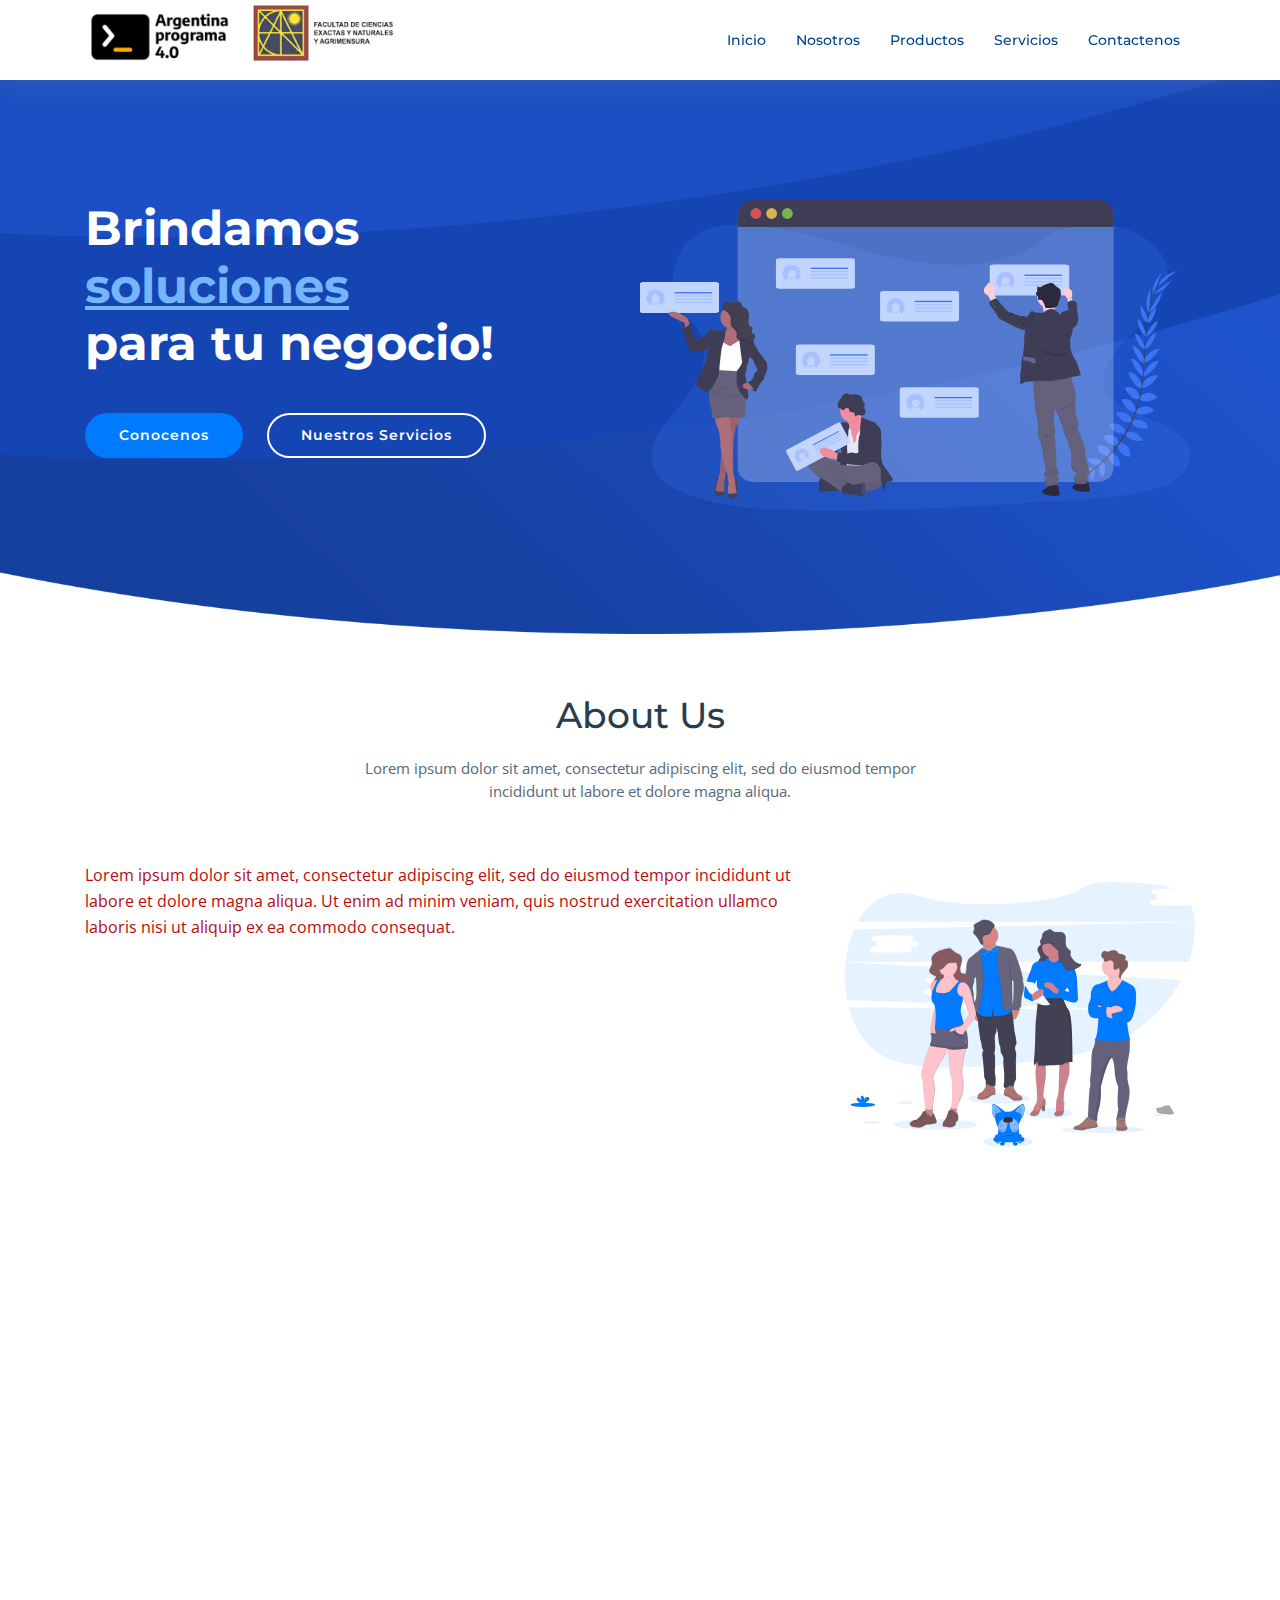
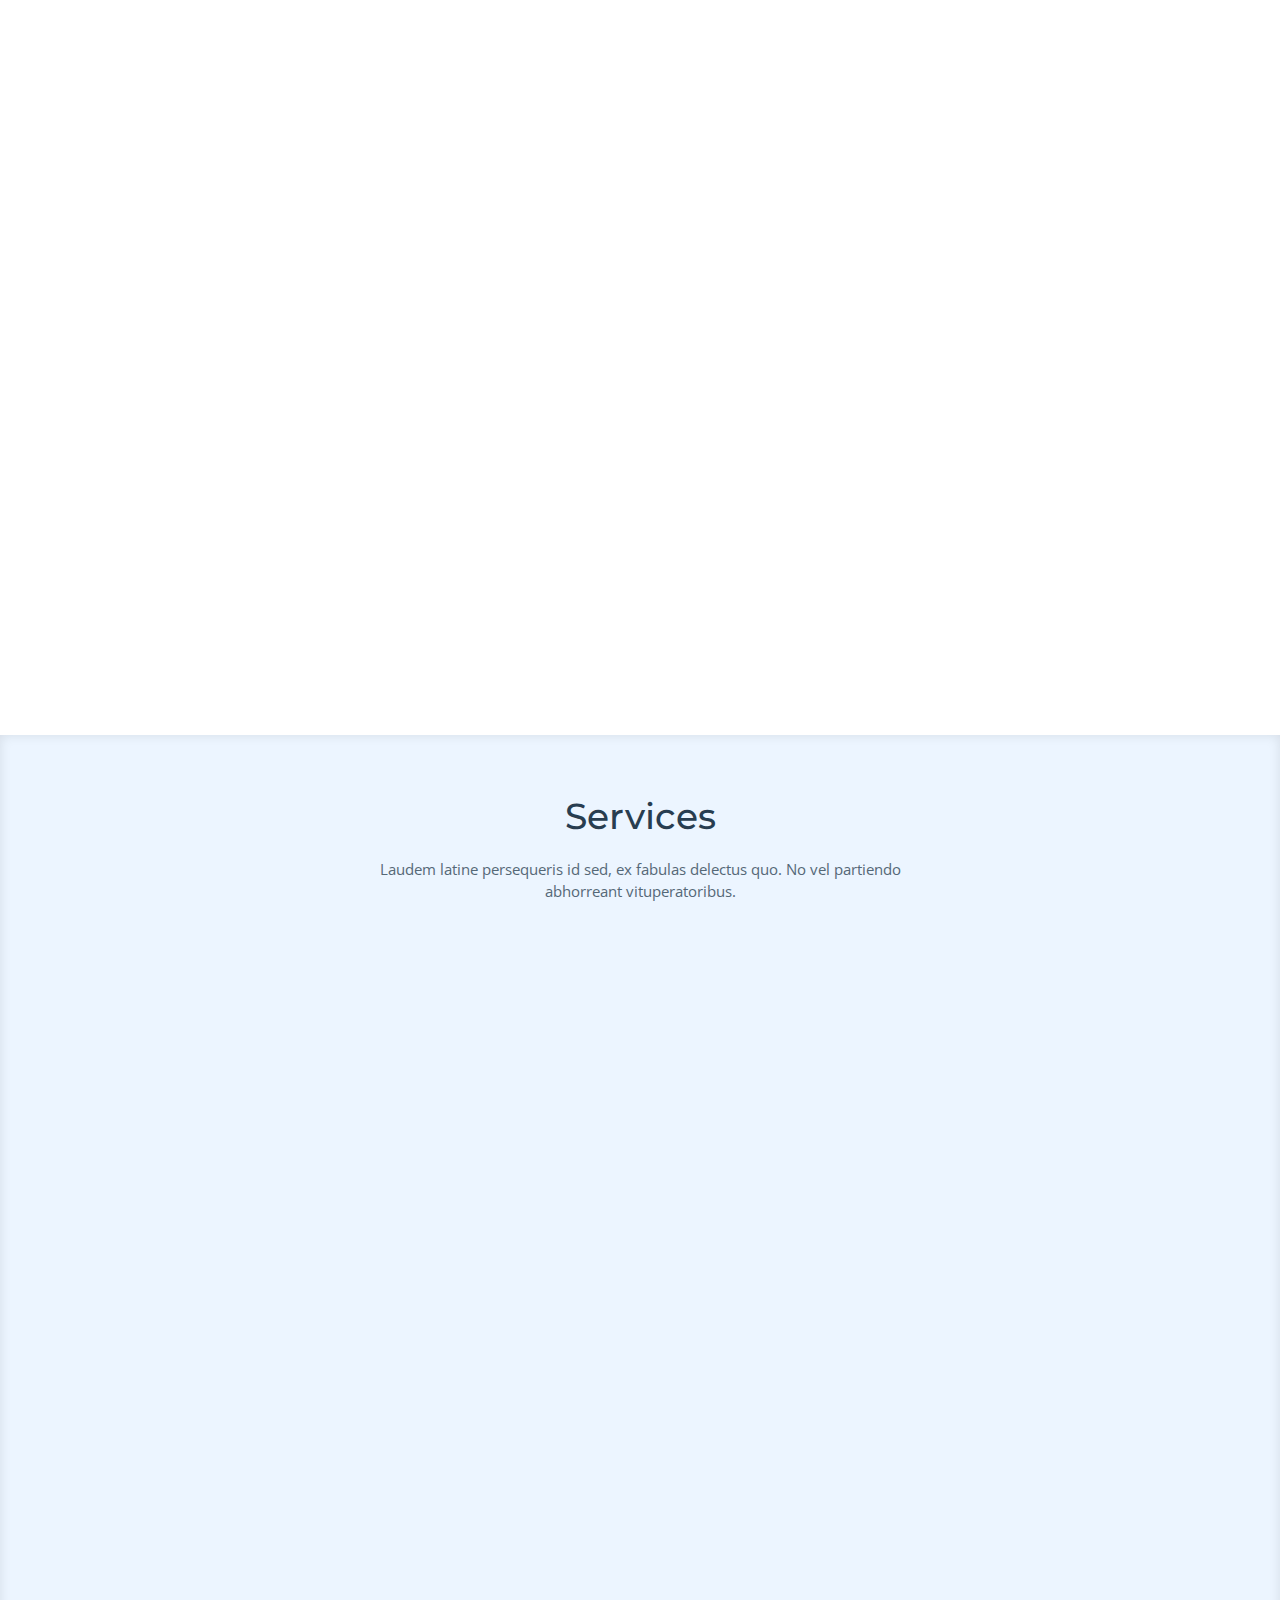
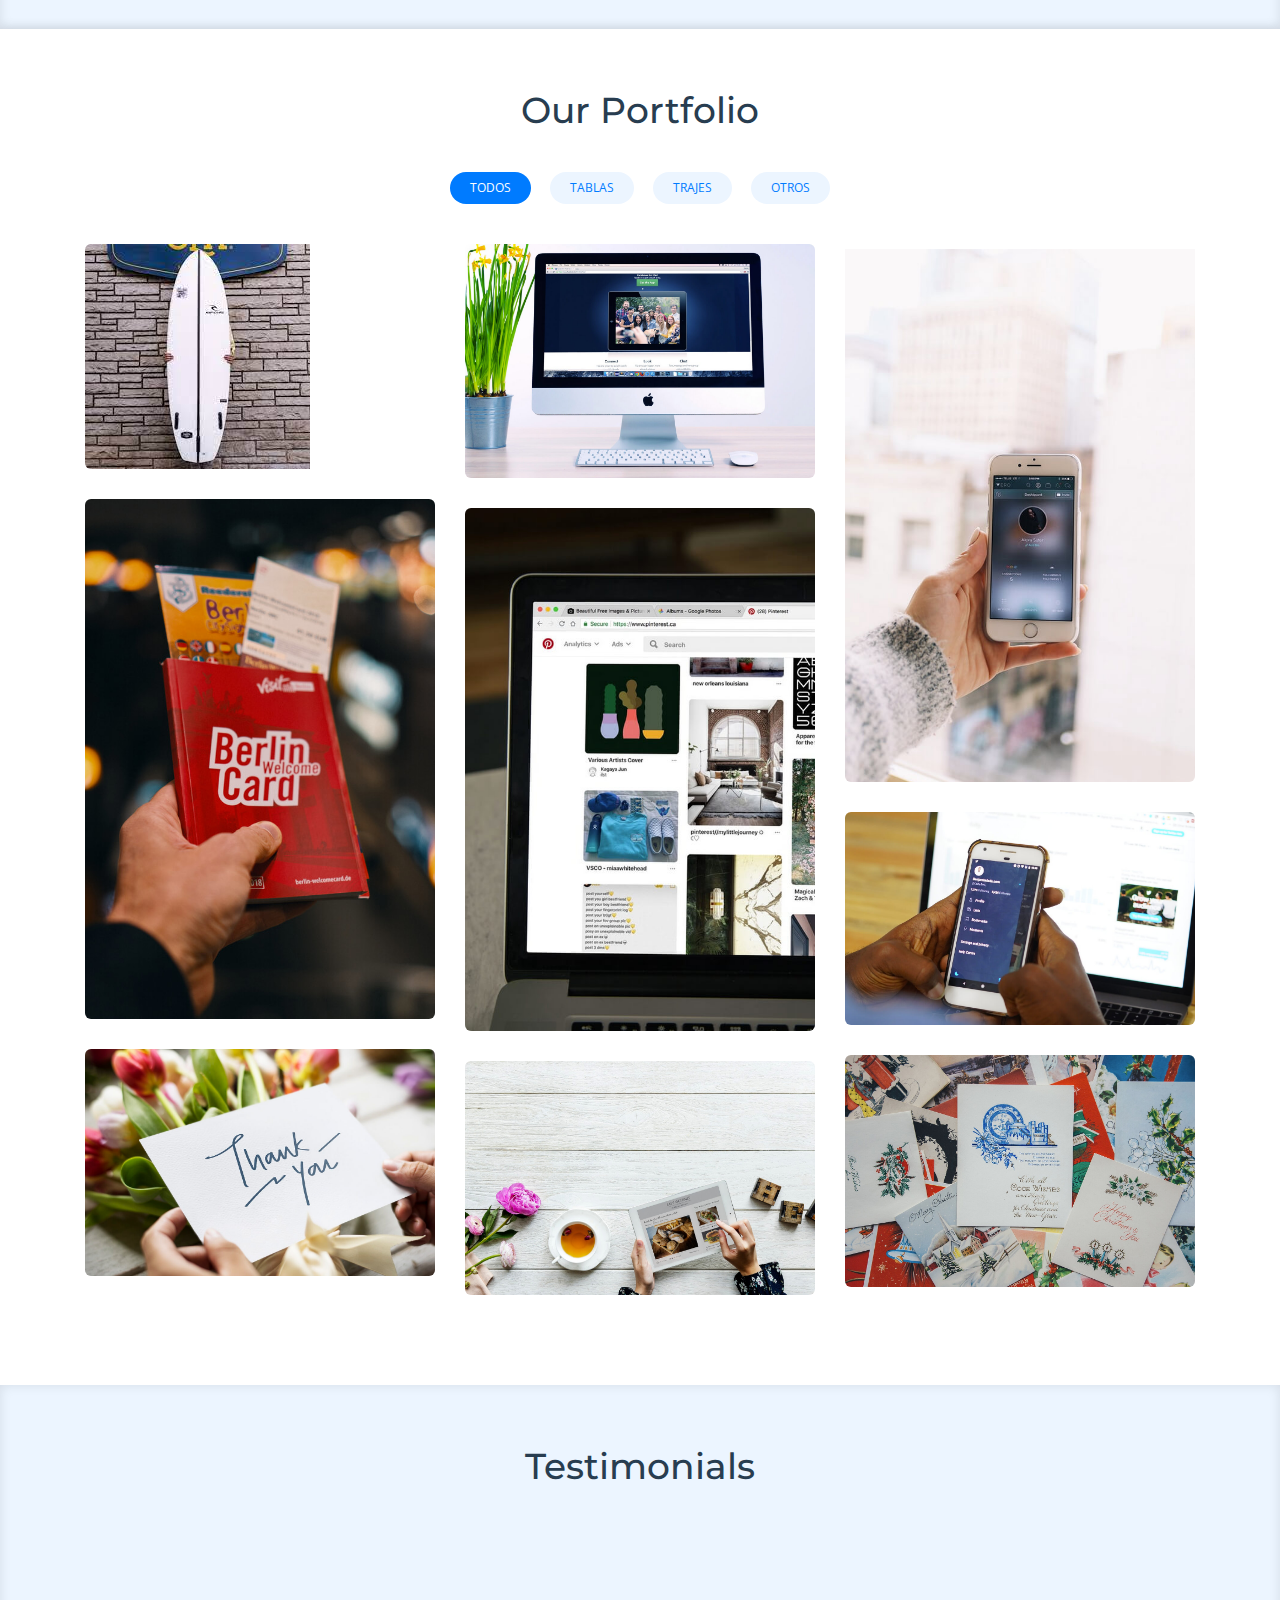
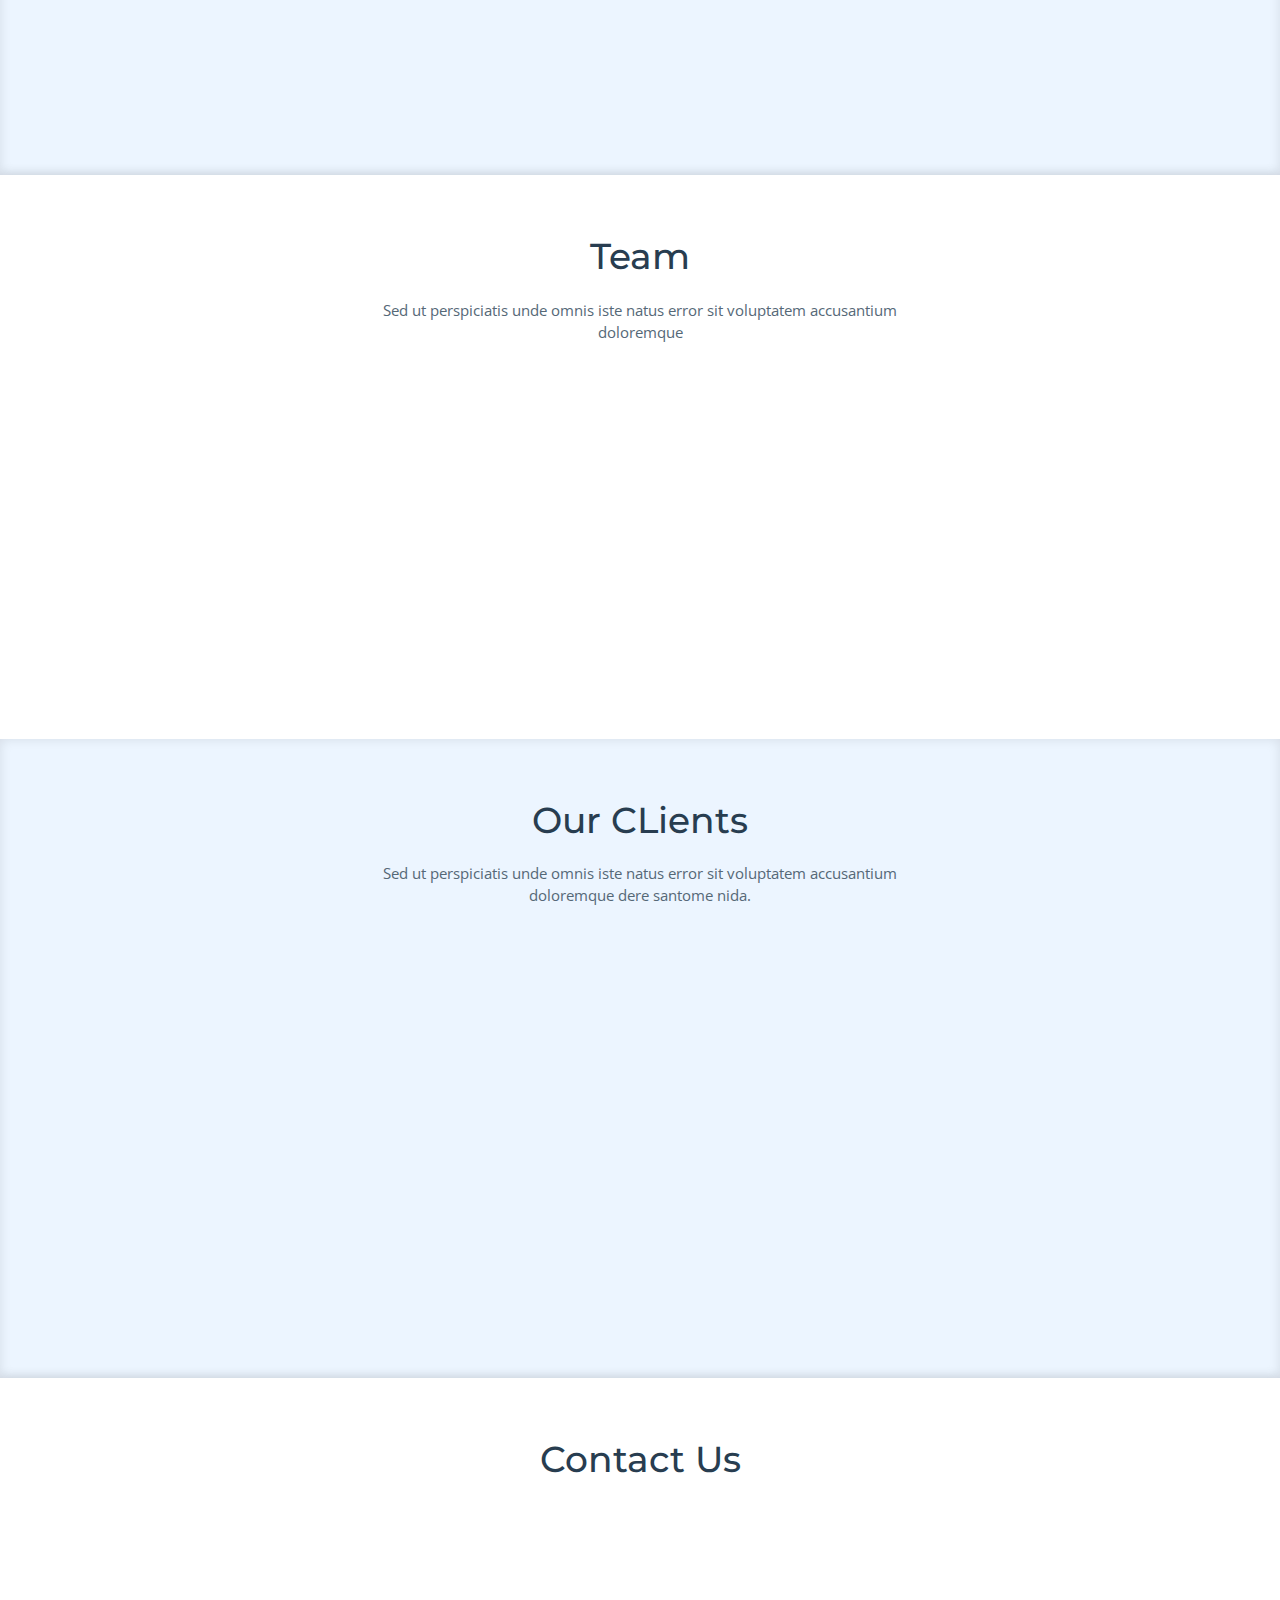
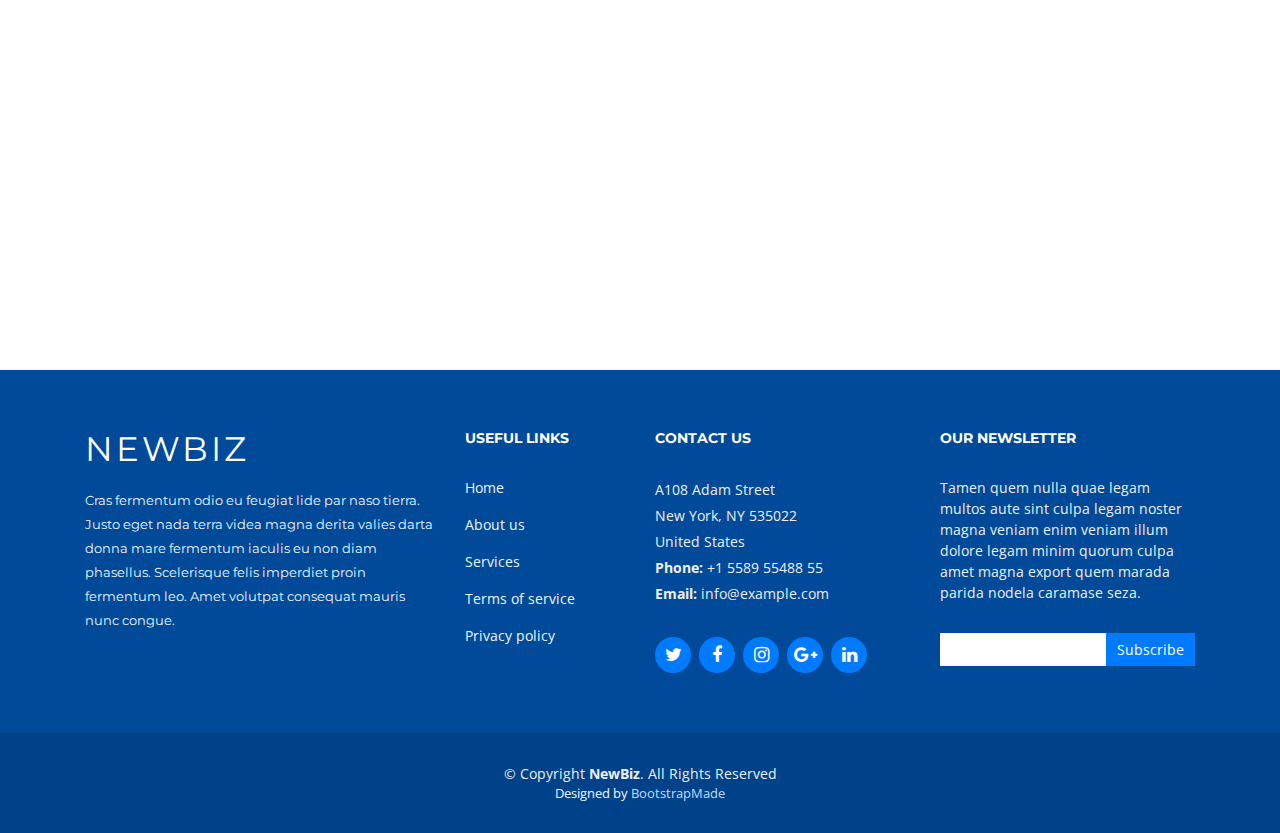
==== template/index.html @ 2c3f63dd "actualizar" ====
<!DOCTYPE html>
<html lang="en">
<head>
  <meta charset="utf-8">
  <title>NewBiz Bootstrap Template</title>
  <meta content="width=device-width, initial-scale=1.0" name="viewport">
  <meta content="" name="keywords">
  <meta content="" name="description">

  <!-- Favicons -->
  <link href="img/favicon.png" rel="icon">
  <link href="img/apple-touch-icon.png" rel="apple-touch-icon">

  <!-- Google Fonts -->
  <link href="https://fonts.googleapis.com/css?family=Open+Sans:300,300i,400,400i,700,700i|Montserrat:300,400,500,700" rel="stylesheet">

  <!-- Bootstrap CSS File -->
  <link href="lib/bootstrap/css/bootstrap.min.css" rel="stylesheet">

  <!-- Libraries CSS Files -->
  <link href="lib/font-awesome/css/font-awesome.min.css" rel="stylesheet">
  <link href="lib/animate/animate.min.css" rel="stylesheet">
  <link href="lib/ionicons/css/ionicons.min.css" rel="stylesheet">
  <link href="lib/owlcarousel/assets/owl.carousel.min.css" rel="stylesheet">
  <link href="lib/lightbox/css/lightbox.min.css" rel="stylesheet">


  <!-- Main Stylesheet File -->
  <link href="css/style.css" rel="stylesheet">

  <!-- Mi archivo css -->
  <link href="css/miestilo.css" rel="stylesheet">







 



  <!-- =======================================================
    Theme Name: NewBiz
    Theme URL: https://bootstrapmade.com/newbiz-bootstrap-business-template/
    Author: BootstrapMade.com
    License: https://bootstrapmade.com/license/
  ======================================================= -->
</head>

<body>

  <!--==========================
  Header
  ============================-->
  <header id="header" class="fixed-top">
    <div class="container">

      <div class="logo float-left">
        <!-- Uncomment below if you prefer to use an image logo -->
        <!-- <h1 class="text-light"><a href="#header"><span>NewBiz</span></a></h1> -->
        <a href="#intro" class="scrollto"><img src="img/logo (1).png" alt="" class="img-fluid"></a>
        <a href="#intro" class="scrollto"><img src="img/logo facena unne.png" alt="" class="img-fluid"></a>
      </div>

      <nav class="main-nav float-right d-none d-lg-block">
        <ul>
          <li class="active"><a href="#intro"></a></li>
          <li><a href="#about"></a></li>
          <li><a href="#services">Inicio</a></li>
          <li><a href="#portfolio">Nosotros</a></li>
          <li><a href="#team">Productos</a></li>
          <li><a href="#team">Servicios</a></li>
          <!--<li class="drop-down"><a href=""></a>
            <ul>
              <li><a href="#">Drop Down 1</a></li>
              <li class="drop-down"><a href="#">Drop Down 2</a>
                <ul>
                  <li><a href="#">Deep Drop Down 1</a></li>
                  <li><a href="#">Deep Drop Down 2</a></li>
                  <li><a href="#">Deep Drop Down 3</a></li>
                  <li><a href="#">Deep Drop Down 4</a></li>
                  <li><a href="#">Deep Drop Down 5</a></li>
                </ul>
              </li>
              <li><a href="#">Drop Down 3</a></li>
              <li><a href="#">Drop Down 4</a></li>
              <li><a href="#">Drop Down 5</a></li>
            </ul> 
          </li> -->
          <li><a href="#contact">Contactenos</li>
        </ul>
      </nav><!-- .main-nav -->
      
    </div>
  </header><!-- #header -->

  <!--==========================
    Intro Section
  ============================-->
  <section id="intro" class="clearfix">
    <div class="container">

      <div class="intro-img">
        <img src="img/intro-img.svg" alt="" class="img-fluid">
      </div>

      <div class="intro-info">
        <h2>Brindamos<br><span>soluciones</span><br>para tu negocio!</h2>
        <div>
          <a href="#about" class="btn-get-started scrollto">Conocenos</a>
          <a href="#services" class="btn-services scrollto">Nuestros Servicios</a>
        </div>
      </div>

    </div>
  </section><!-- #intro -->

  <main id="main">

    <!--==========================
      About Us Section
    ============================-->
    <section id="about">
      <div class="container">

        <header class="section-header">
          <h3>About Us</h3>
          <p class="about-parrafo">Lorem ipsum dolor sit amet, consectetur adipiscing elit, sed do eiusmod tempor incididunt ut labore et dolore magna aliqua.</p>
        </header>

        <div class="row about-container">

          <div class="col-lg-8 content order-lg-1 order-2">
            <p class="about-parrafo">
              Lorem ipsum dolor sit amet, consectetur adipiscing elit, sed do eiusmod tempor incididunt ut labore et dolore magna aliqua. Ut enim ad minim veniam, quis nostrud exercitation ullamco laboris nisi ut aliquip ex ea commodo consequat.
            </p>

            <div class="icon-box wow fadeInUp">
              <div class="icon"><i class="fa fa-shopping-bag"></i></div>
              <h4 class="title"><a href="">Eiusmod Tempor</a></h4>
              <p class="description">Et harum quidem rerum facilis est et expedita distinctio. Nam libero tempore, cum soluta nobis est eligendi</p>
            </div>

            <div class="icon-box wow fadeInUp" data-wow-delay="0.2s">
              <div class="icon"><i class="fa fa-photo"></i></div>
              <h4 class="title"><a href="">Magni Dolores</a></h4>
              <p class="description">Excepteur sint occaecat cupidatat non proident, sunt in culpa qui officia deserunt mollit anim id est laborum</p>
            </div>

            <div class="icon-box wow fadeInUp" data-wow-delay="0.4s">
              <div class="icon"><i class="fa fa-bar-chart"></i></div>
              <h4 class="title"><a href="">Dolor Sitema</a></h4>
              <p class="description">Minim veniam, quis nostrud exercitation ullamco laboris nisi ut aliquip ex ea commodo consequat tarad limino ata</p>
            </div>

            <div class="icon-box wow fadeInUp" data-wow-delay="2s">
              <div class="icon"><i class="fa fa-google-plus"></i></div>
              <h4 class="title"><a href="">Front end</a></h4>
              <p class="description">Minim veniam, quis nostrud exercitation ullamco laboris nisi ut aliquip ex ea commodo consequat tarad limino ata</p>
            </div>

          </div>

          <div class="col-lg-4 background order-lg-2 order-1 wow fadeInUp">
            <img src="img/about-img.svg" class="img-fluid" alt="">
          </div>
        </div>

        <div class="row about-extra">
          <div class="col-lg-6 wow fadeInUp">
            <img src="img/about-extra-1.svg" class="img-fluid" alt="">
          </div>
          <div class="col-lg-6 wow fadeInUp pt-5 pt-lg-0">
            <h4>Voluptatem dignissimos provident quasi corporis voluptates sit assumenda.</h4>
            <p>
              Ipsum in aspernatur ut possimus sint. Quia omnis est occaecati possimus ea. Quas molestiae perspiciatis occaecati qui rerum. Deleniti quod porro sed quisquam saepe. Numquam mollitia recusandae non ad at et a.
            </p>
            <p>
              Ad vitae recusandae odit possimus. Quaerat cum ipsum corrupti. Odit qui asperiores ea corporis deserunt veritatis quidem expedita perferendis. Qui rerum eligendi ex doloribus quia sit. Porro rerum eum eum.
            </p>
          </div>
        </div>

        <div class="row about-extra">
          <div class="col-lg-6 wow fadeInUp order-1 order-lg-2">
            <img src="img/about-extra-2.svg" class="img-fluid" alt="">
          </div>

          <div class="col-lg-6 wow fadeInUp pt-4 pt-lg-0 order-2 order-lg-1">
            <h4>Neque saepe temporibus repellat ea ipsum et. Id vel et quia tempora facere reprehenderit.</h4>
            <p>
             Delectus alias ut incidunt delectus nam placeat in consequatur. Sed cupiditate quia ea quis. Voluptas nemo qui aut distinctio. Cumque fugit earum est quam officiis numquam. Ducimus corporis autem at blanditiis beatae incidunt sunt. 
            </p>
            <p>
              Voluptas saepe natus quidem blanditiis. Non sunt impedit voluptas mollitia beatae. Qui esse molestias. Laudantium libero nisi vitae debitis. Dolorem cupiditate est perferendis iusto.
            </p>
            <p>
              Eum quia in. Magni quas ipsum a. Quis ex voluptatem inventore sint quia modi. Numquam est aut fuga mollitia exercitationem nam accusantium provident quia.
            </p>
          </div>
          
        </div>

      </div>
    </section><!-- #about -->

    <!--==========================
      Services Section
    ============================-->
    <section id="services" class="section-bg">
      <div class="container">

        <header class="section-header">
          <h3>Services</h3>
          <p>Laudem latine persequeris id sed, ex fabulas delectus quo. No vel partiendo abhorreant vituperatoribus.</p>
        </header>

        <div class="row">

          <div class="col-md-6 col-lg-5 offset-lg-1 wow bounceInUp" data-wow-duration="1.4s">
            <div class="box">
              <div class="icon"><i class="ion-ios-analytics-outline" style="color: #ff689b;"></i></div>
              <h4 class="title"><a href="">Lorem Ipsum</a></h4>
              <p class="description">Voluptatum deleniti atque corrupti quos dolores et quas molestias excepturi sint occaecati cupiditate non provident</p>
            </div>
          </div>
          <div class="col-md-6 col-lg-5 wow bounceInUp" data-wow-duration="1.4s">
            <div class="box">
              <div class="icon"><i class="ion-ios-bookmarks-outline" style="color: #e9bf06;"></i></div>
              <h4 class="title"><a href="">Dolor Sitema</a></h4>
              <p class="description">Minim veniam, quis nostrud exercitation ullamco laboris nisi ut aliquip ex ea commodo consequat tarad limino ata</p>
            </div>
          </div>

          <div class="col-md-6 col-lg-5 offset-lg-1 wow bounceInUp" data-wow-delay="0.1s" data-wow-duration="1.4s">
            <div class="box">
              <div class="icon"><i class="ion-ios-paper-outline" style="color: #3fcdc7;"></i></div>
              <h4 class="title"><a href="">Sed ut perspiciatis</a></h4>
              <p class="description">Duis aute irure dolor in reprehenderit in voluptate velit esse cillum dolore eu fugiat nulla pariatur</p>
            </div>
          </div>
          <div class="col-md-6 col-lg-5 wow bounceInUp" data-wow-delay="0.1s" data-wow-duration="1.4s">
            <div class="box">
              <div class="icon"><i class="ion-ios-speedometer-outline" style="color:#41cf2e;"></i></div>
              <h4 class="title"><a href="">Magni Dolores</a></h4>
              <p class="description">Excepteur sint occaecat cupidatat non proident, sunt in culpa qui officia deserunt mollit anim id est laborum</p>
            </div>
          </div>

          <div class="col-md-6 col-lg-5 offset-lg-1 wow bounceInUp" data-wow-delay="0.2s" data-wow-duration="1.4s">
            <div class="box">
              <div class="icon"><i class="ion-ios-world-outline" style="color: #d6ff22;"></i></div>
              <h4 class="title"><a href="">Nemo Enim</a></h4>
              <p class="description">At vero eos et accusamus et iusto odio dignissimos ducimus qui blanditiis praesentium voluptatum deleniti atque</p>
            </div>
          </div>
          <div class="col-md-6 col-lg-5 wow bounceInUp" data-wow-delay="0.2s" data-wow-duration="1.4s">
            <div class="box">
              <div class="icon"><i class="ion-ios-clock-outline" style="color: #4680ff;"></i></div>
              <h4 class="title"><a href="">Eiusmod Tempor</a></h4>
              <p class="description">Et harum quidem rerum facilis est et expedita distinctio. Nam libero tempore, cum soluta nobis est eligendi</p>
            </div>
          </div>

        </div>

      </div>
    </section><!-- #services -->

    <!--==========================
      Why Us Section
    ============================-->
   <!-- <section id="why-us" class="wow fadeIn">
      <div class="container">
        <header class="section-header">
          <h3>Why choose us?</h3>
          <p>Laudem latine persequeris id sed, ex fabulas delectus quo. No vel partiendo abhorreant vituperatoribus.</p>
        </header>

        <div class="row row-eq-height justify-content-center">

          <div class="col-lg-4 mb-4">
            <div class="card wow bounceInUp">
                <i class="fa fa-diamond"></i>
              <div class="card-body">
                <h5 class="card-title">Corporis dolorem</h5>
                <p class="card-text">Deleniti optio et nisi dolorem debitis. Aliquam nobis est temporibus sunt ab inventore officiis aut voluptatibus.</p>
                <a href="#" class="readmore">Read more </a>
              </div>
            </div>
          </div>

          <div class="col-lg-4 mb-4">
            <div class="card wow bounceInUp">
                <i class="fa fa-language"></i>
              <div class="card-body">
                <h5 class="card-title">Voluptates dolores</h5>
                <p class="card-text">Voluptates nihil et quis omnis et eaque omnis sint aut. Ducimus dolorum aspernatur.</p>
                <a href="#" class="readmore">Read more </a>
              </div>
            </div>
          </div>

          <div class="col-lg-4 mb-4">
            <div class="card wow bounceInUp">
                <i class="fa fa-object-group"></i>
              <div class="card-body">
                <h5 class="card-title">Eum ut aspernatur</h5>
                <p class="card-text">Autem quod nesciunt eos ea aut amet laboriosam ab. Eos quis porro in non nemo ex. </p>
                <a href="#" class="readmore">Read more </a>
              </div>
            </div>
          </div>

        </div>

        <div class="row counters">

          <div class="col-lg-3 col-6 text-center">
            <span data-toggle="counter-up">274</span>
            <p>Clients</p>
          </div>

          <div class="col-lg-3 col-6 text-center">
            <span data-toggle="counter-up">421</span>
            <p>Projects</p>
          </div>

          <div class="col-lg-3 col-6 text-center">
            <span data-toggle="counter-up">1,364</span>
            <p>Hours Of Support</p>
          </div>

          <div class="col-lg-3 col-6 text-center">
            <span data-toggle="counter-up">18</span>
            <p>Hard Workers</p>
          </div>
  
        </div>

      </div>
    </section>  -->

    <!--==========================
      Portfolio Section
    ============================-->
    <section id="portfolio" class="clearfix">
      <div class="container">

        <header class="section-header">
          <h3 class="section-title">Our Portfolio</h3>
        </header>

        <div class="row">
          <div class="col-lg-12">
            <ul id="portfolio-flters">
              <li data-filter="*" class="filter-active">Todos</li>
              <li data-filter=".filter-Tablas">Tablas</li>
              <li data-filter=".filter-Trajes">Trajes</li>
              <li data-filter=".filter-otros">Otros</li>
            </ul>
          </div>
        </div>

        <div class="row portfolio-container">

          <div class="col-lg-4 col-md-6 portfolio-item filter-Tablas">
            <div class="portfolio-wrap">
              <img src="[data-uri]" class="img-fluid" alt="">
              <div class="portfolio-info">
                <h4><a href="#">Tablas surf</a></h4>
                <p>Tablas</p>
                <div>
                  <a href="[data-uri]" data-lightbox="portfolio" data-title="App 1" class="link-preview" title="Preview"><i class="ion ion-eye"></i></a>
                  <a href="#" class="link-details" title="More Details"><i class="ion ion-android-open"></i></a>
                </div>
              </div>
            </div>
          </div>

          <div class="col-lg-4 col-md-6 portfolio-item filter-Tablas" data-wow-delay="0.1s">
            <div class="portfolio-wrap">
              <img src="img/portfolio/web3.jpg" class="img-fluid" alt="">
              <div class="portfolio-info">
                <h4><a href="#">Tablones</a></h4>
                <p>Loangboards</p>
                <div>
                  <a href="img/portfolio/web3.jpg" class="link-preview" data-lightbox="portfolio" data-title="Web 3" title="Preview"><i class="ion ion-eye"></i></a>
                  <a href="#" class="link-details" title="More Details"><i class="ion ion-android-open"></i></a>
                </div>
              </div>
            </div>
          </div>

          <div class="col-lg-4 col-md-6 portfolio-item filter-app" data-wow-delay="0.2s">
            <div class="portfolio-wrap">
              <img src="img/portfolio/app2.jpg" class="img-fluid" alt="">
              <div class="portfolio-info">
                <h4><a href="#">App 2</a></h4>
                <p>App</p>
                <div>
                  <a href="img/portfolio/app2.jpg" class="link-preview" data-lightbox="portfolio" data-title="App 2" title="Preview"><i class="ion ion-eye"></i></a>
                  <a href="#" class="link-details" title="More Details"><i class="ion ion-android-open"></i></a>
                </div>
              </div>
            </div>
          </div>

          <div class="col-lg-4 col-md-6 portfolio-item filter-card">
            <div class="portfolio-wrap">
              <img src="img/portfolio/card2.jpg" class="img-fluid" alt="">
              <div class="portfolio-info">
                <h4><a href="#">Card 2</a></h4>
                <p>Card</p>
                <div>
                  <a href="img/portfolio/card2.jpg" class="link-preview" data-lightbox="portfolio" data-title="Card 2" title="Preview"><i class="ion ion-eye"></i></a>
                  <a href="#" class="link-details" title="More Details"><i class="ion ion-android-open"></i></a>
                </div>
              </div>
            </div>
          </div>

          <div class="col-lg-4 col-md-6 portfolio-item filter-web" data-wow-delay="0.1s">
            <div class="portfolio-wrap">
              <img src="img/portfolio/web2.jpg" class="img-fluid" alt="">
              <div class="portfolio-info">
                <h4><a href="#">Web 2</a></h4>
                <p>Web</p>
                <div>
                  <a href="img/portfolio/web2.jpg" class="link-preview" data-lightbox="portfolio" data-title="Web 2" title="Preview"><i class="ion ion-eye"></i></a>
                  <a href="#" class="link-details" title="More Details"><i class="ion ion-android-open"></i></a>
                </div>
              </div>
            </div>
          </div>

          <div class="col-lg-4 col-md-6 portfolio-item filter-app" data-wow-delay="0.2s">
            <div class="portfolio-wrap">
              <img src="img/portfolio/app3.jpg" class="img-fluid" alt="">
              <div class="portfolio-info">
                <h4><a href="#">App 3</a></h4>
                <p>App</p>
                <div>
                  <a href="img/portfolio/app3.jpg" class="link-preview" data-lightbox="portfolio" data-title="App 3" title="Preview"><i class="ion ion-eye"></i></a>
                  <a href="#" class="link-details" title="More Details"><i class="ion ion-android-open"></i></a>
                </div>
              </div>
            </div>
          </div>

          <div class="col-lg-4 col-md-6 portfolio-item filter-card">
            <div class="portfolio-wrap">
              <img src="img/portfolio/card1.jpg" class="img-fluid" alt="">
              <div class="portfolio-info">
                <h4><a href="#">Card 1</a></h4>
                <p>Card</p>
                <div>
                  <a href="img/portfolio/card1.jpg" class="link-preview" data-lightbox="portfolio" data-title="Card 1" title="Preview"><i class="ion ion-eye"></i></a>
                  <a href="#" class="link-details" title="More Details"><i class="ion ion-android-open"></i></a>
                </div>
              </div>
            </div>
          </div>

          <div class="col-lg-4 col-md-6 portfolio-item filter-card" data-wow-delay="0.1s">
            <div class="portfolio-wrap">
              <img src="img/portfolio/card3.jpg" class="img-fluid" alt="">
              <div class="portfolio-info">
                <h4><a href="#">Card 3</a></h4>
                <p>Card</p>
                <div>
                  <a href="img/portfolio/card3.jpg" class="link-preview" data-lightbox="portfolio" data-title="Card 3" title="Preview"><i class="ion ion-eye"></i></a>
                  <a href="#" class="link-details" title="More Details"><i class="ion ion-android-open"></i></a>
                </div>
              </div>
            </div>
          </div>

          <div class="col-lg-4 col-md-6 portfolio-item filter-web" data-wow-delay="0.2s">
            <div class="portfolio-wrap">
              <img src="img/portfolio/web1.jpg" class="img-fluid" alt="">
              <div class="portfolio-info">
                <h4><a href="#">Web 1</a></h4>
                <p>Web</p>
                <div>
                  <a href="img/portfolio/web1.jpg" class="link-preview" data-lightbox="portfolio" data-title="Web 1" title="Preview"><i class="ion ion-eye"></i></a>
                  <a href="#" class="link-details" title="More Details"><i class="ion ion-android-open"></i></a>
                </div>
              </div>
            </div>
          </div>

        </div>

      </div>
    </section><!-- #portfolio -->

    <!--==========================
      Clients Section
    ============================-->
    <section id="testimonials" class="section-bg">
      <div class="container">

        <header class="section-header">
          <h3>Testimonials</h3>
        </header>

        <div class="row justify-content-center">
          <div class="col-lg-8">

            <div class="owl-carousel testimonials-carousel wow fadeInUp">
    
              <div class="testimonial-item">
                <img src="img/testimonial-1.jpg" class="testimonial-img" alt="">
                <h3>Saul Goodman</h3>
                <h4>Ceo &amp; Founder</h4>
                <p>
                  Proin iaculis purus consequat sem cure digni ssim donec porttitora entum suscipit rhoncus. Accusantium quam, ultricies eget id, aliquam eget nibh et. Maecen aliquam, risus at semper.
                </p>
              </div>
    
              <div class="testimonial-item">
                <img src="img/testimonial-2.jpg" class="testimonial-img" alt="">
                <h3>Sara Wilsson</h3>
                <h4>Designer</h4>
                <p>
                  Export tempor illum tamen malis malis eram quae irure esse labore quem cillum quid cillum eram malis quorum velit fore eram velit sunt aliqua noster fugiat irure amet legam anim culpa.
                </p>
              </div>
    
              <div class="testimonial-item">
                <img src="img/testimonial-3.jpg" class="testimonial-img" alt="">
                <h3>Jena Karlis</h3>
                <h4>Store Owner</h4>
                <p>
                  Enim nisi quem export duis labore cillum quae magna enim sint quorum nulla quem veniam duis minim tempor labore quem eram duis noster aute amet eram fore quis sint minim.
                </p>
              </div>
    
              <div class="testimonial-item">
                <img src="img/testimonial-4.jpg" class="testimonial-img" alt="">
                <h3>Matt Brandon</h3>
                <h4>Freelancer</h4>
                <p>
                  Fugiat enim eram quae cillum dolore dolor amet nulla culpa multos export minim fugiat minim velit minim dolor enim duis veniam ipsum anim magna sunt elit fore quem dolore labore illum veniam.
                </p>
              </div>
    
              <div class="testimonial-item">
                <img src="img/testimonial-5.jpg" class="testimonial-img" alt="">
                <h3>John Larson</h3>
                <h4>Entrepreneur</h4>
                <p>
                  Quis quorum aliqua sint quem legam fore sunt eram irure aliqua veniam tempor noster veniam enim culpa labore duis sunt culpa nulla illum cillum fugiat legam esse veniam culpa fore nisi cillum quid.
                </p>
              </div>

              <div class="testimonial-item">
                <img src="img/testimonial-5.jpg" class="testimonial-img" alt="">
                <h3>Adriel fariña</h3>
                <h4>Entrepreneur</h4>
                <p>
                  Quis quorum aliqua sint quem legam fore sunt eram irure aliqua veniam tempor noster veniam enim culpa labore duis sunt culpa nulla illum cillum fugiat legam esse veniam culpa fore nisi cillum quid.
                </p>
              </div>

            </div>

          </div>
        </div>


      </div>
    </section><!-- #testimonials -->

    <!--==========================
      Team Section
    ============================-->
    <section id="team">
      <div class="container">
        <div class="section-header">
          <h3>Team</h3>
          <p>Sed ut perspiciatis unde omnis iste natus error sit voluptatem accusantium doloremque</p>
        </div>

        <div class="row">

          <div class="col-lg-3 col-md-6 wow fadeInUp">
            <div class="member">
              <img src="img/team-1.jpg" class="img-fluid" alt="">
              <div class="member-info">
                <div class="member-info-content">
                  <h4>Walter White</h4>
                  <span>Chief Executive Officer</span>
                  <div class="social">
                    <a href=""><i class="fa fa-twitter"></i></a>
                    <a href=""><i class="fa fa-facebook"></i></a>
                    <a href=""><i class="fa fa-google-plus"></i></a>
                    <a href=""><i class="fa fa-linkedin"></i></a>
                  </div>
                </div>
              </div>
            </div>
          </div>

          <div class="col-lg-3 col-md-6 wow fadeInUp" data-wow-delay="0.1s">
            <div class="member">
              <img src="img/team-2.jpg" class="img-fluid" alt="">
              <div class="member-info">
                <div class="member-info-content">
                  <h4>Sarah Jhonson</h4>
                  <span>Product Manager</span>
                  <div class="social">
                    <a href=""><i class="fa fa-twitter"></i></a>
                    <a href=""><i class="fa fa-facebook"></i></a>
                    <a href=""><i class="fa fa-google-plus"></i></a>
                    <a href=""><i class="fa fa-linkedin"></i></a>
                  </div>
                </div>
              </div>
            </div>
          </div>

          <div class="col-lg-3 col-md-6 wow fadeInUp" data-wow-delay="0.2s">
            <div class="member">
              <img src="img/team-3.jpg" class="img-fluid" alt="">
              <div class="member-info">
                <div class="member-info-content">
                  <h4>William Anderson</h4>
                  <span>CTO</span>
                  <div class="social">
                    <a href=""><i class="fa fa-twitter"></i></a>
                    <a href=""><i class="fa fa-facebook"></i></a>
                    <a href=""><i class="fa fa-google-plus"></i></a>
                    <a href=""><i class="fa fa-linkedin"></i></a>
                  </div>
                </div>
              </div>
            </div>
          </div>

          <div class="col-lg-3 col-md-6 wow fadeInUp" data-wow-delay="0.3s">
            <div class="member">
              <img src="img/team-4.jpg" class="img-fluid" alt="">
              <div class="member-info">
                <div class="member-info-content">
                  <h4>Amanda Jepson</h4>
                  <span>Accountant</span>
                  <div class="social">
                    <a href=""><i class="fa fa-twitter"></i></a>
                    <a href=""><i class="fa fa-facebook"></i></a>
                    <a href=""><i class="fa fa-google-plus"></i></a>
                    <a href=""><i class="fa fa-linkedin"></i></a>
                  </div>
                </div>
              </div>
            </div>
          </div>

        </div>

      </div>
    </section><!-- #team -->

    <!--==========================
      Clients Section
    ============================-->
    <section id="clients" class="section-bg">

      <div class="container">

        <div class="section-header">
          <h3>Our CLients</h3>
          <p>Sed ut perspiciatis unde omnis iste natus error sit voluptatem accusantium doloremque dere santome nida.</p>
        </div>

        <div class="row no-gutters clients-wrap clearfix wow fadeInUp">

          <div class="col-lg-3 col-md-4 col-xs-6">
            <div class="client-logo">
              <img src="img/clients/client-1.png" class="img-fluid" alt="">
            </div>
          </div>
          
          <div class="col-lg-3 col-md-4 col-xs-6">
            <div class="client-logo">
              <img src="img/clients/client-2.png" class="img-fluid" alt="">
            </div>
          </div>
        
          <div class="col-lg-3 col-md-4 col-xs-6">
            <div class="client-logo">
              <img src="img/clients/client-3.png" class="img-fluid" alt="">
            </div>
          </div>
          
          <div class="col-lg-3 col-md-4 col-xs-6">
            <div class="client-logo">
              <img src="img/clients/client-4.png" class="img-fluid" alt="">
            </div>
          </div>
          
          <div class="col-lg-3 col-md-4 col-xs-6">
            <div class="client-logo">
              <img src="img/clients/client-5.png" class="img-fluid" alt="">
            </div>
          </div>
        
          <div class="col-lg-3 col-md-4 col-xs-6">
            <div class="client-logo">
              <img src="img/clients/client-6.png" class="img-fluid" alt="">
            </div>
          </div>
          
          <div class="col-lg-3 col-md-4 col-xs-6">
            <div class="client-logo">
              <img src="img/clients/client-7.png" class="img-fluid" alt="">
            </div>
          </div>
          
          <div class="col-lg-3 col-md-4 col-xs-6">
            <div class="client-logo">
              <img src="img/clients/client-8.png" class="img-fluid" alt="">
            </div>
          </div>

        </div>

      </div>

    </section>

    <!--==========================
      Contact Section
    ============================-->
    <section id="contact">
      <div class="container-fluid">

        <div class="section-header">
          <h3>Contact Us</h3>
        </div>

        <div class="row wow fadeInUp">

          <div class="col-lg-6">
            <div class="map mb-4 mb-lg-0">
              <iframe src="https://www.google.com/maps/embed?pb=!1m14!1m8!1m3!1d12097.433213460943!2d-74.0062269!3d40.7101282!3m2!1i1024!2i768!4f13.1!3m3!1m2!1s0x0%3A0xb89d1fe6bc499443!2sDowntown+Conference+Center!5e0!3m2!1smk!2sbg!4v1539943755621" frameborder="0" style="border:0; width: 100%; height: 312px;" allowfullscreen></iframe>
            </div>
          </div>

          <div class="col-lg-6">
            <div class="row">
              <div class="col-md-5 info">
                <i class="ion-ios-location-outline"></i>
                <p>A108 Adam Street, NY 535022</p>
              </div>
              <div class="col-md-4 info">
                <i class="ion-ios-email-outline"></i>
                <p>info@example.com</p>
              </div>
              <div class="col-md-3 info">
                <i class="ion-ios-telephone-outline"></i>
                <p>+1 5589 55488 55</p>
              </div>
            </div>

            <div class="form">
              <div id="sendmessage">Your message has been sent. Thank you!</div>
              <div id="errormessage"></div>
              <form action="" method="post" role="form" class="contactForm">
                <div class="form-row">
                  <div class="form-group col-lg-6">
                    <input type="text" name="name" class="form-control" id="name" placeholder="Your Name" data-rule="minlen:4" data-msg="Please enter at least 4 chars" />
                    <div class="validation"></div>
                  </div>
                  <div class="form-group col-lg-6">
                    <input type="email" class="form-control" name="email" id="email" placeholder="Your Email" data-rule="email" data-msg="Please enter a valid email" />
                    <div class="validation"></div>
                  </div>
                </div>
                <div class="form-group">
                  <input type="text" class="form-control" name="subject" id="subject" placeholder="Subject" data-rule="minlen:4" data-msg="Please enter at least 8 chars of subject" />
                  <div class="validation"></div>
                </div>
                <div class="form-group">
                  <textarea class="form-control" name="message" rows="5" data-rule="required" data-msg="Please write something for us" placeholder="Message"></textarea>
                  <div class="validation"></div>
                </div>
                <div class="text-center"><button type="submit" title="Send Message">Send Message</button></div>
              </form>
            </div>
          </div>

        </div>

      </div>
    </section><!-- #contact -->

  </main>

  <!--==========================
    Footer
  ============================-->
  <footer id="footer">
    <div class="footer-top">
      <div class="container">
        <div class="row">

          <div class="col-lg-4 col-md-6 footer-info">
            <h3>NewBiz</h3>
            <p>Cras fermentum odio eu feugiat lide par naso tierra. Justo eget nada terra videa magna derita valies darta donna mare fermentum iaculis eu non diam phasellus. Scelerisque felis imperdiet proin fermentum leo. Amet volutpat consequat mauris nunc congue.</p>
          </div>

          <div class="col-lg-2 col-md-6 footer-links">
            <h4>Useful Links</h4>
            <ul>
              <li><a href="#">Home</a></li>
              <li><a href="#">About us</a></li>
              <li><a href="#">Services</a></li>
              <li><a href="#">Terms of service</a></li>
              <li><a href="#">Privacy policy</a></li>
            </ul>
          </div>

          <div class="col-lg-3 col-md-6 footer-contact">
            <h4>Contact Us</h4>
            <p>
              A108 Adam Street <br>
              New York, NY 535022<br>
              United States <br>
              <strong>Phone:</strong> +1 5589 55488 55<br>
              <strong>Email:</strong> info@example.com<br>
            </p>

            <div class="social-links">
              <a href="#" class="twitter"><i class="fa fa-twitter"></i></a>
              <a href="#" class="facebook"><i class="fa fa-facebook"></i></a>
              <a href="#" class="instagram"><i class="fa fa-instagram"></i></a>
              <a href="#" class="google-plus"><i class="fa fa-google-plus"></i></a>
              <a href="#" class="linkedin"><i class="fa fa-linkedin"></i></a>
            </div>

          </div>

          <div class="col-lg-3 col-md-6 footer-newsletter">
            <h4>Our Newsletter</h4>
            <p>Tamen quem nulla quae legam multos aute sint culpa legam noster magna veniam enim veniam illum dolore legam minim quorum culpa amet magna export quem marada parida nodela caramase seza.</p>
            <form action="" method="post">
              <input type="email" name="email"><input type="submit"  value="Subscribe">
            </form>
          </div>

        </div>
      </div>
    </div>

    <div class="container">
      <div class="copyright">
        &copy; Copyright <strong>NewBiz</strong>. All Rights Reserved
      </div>
      <div class="credits">
        <!--
          All the links in the footer should remain intact.
          You can delete the links only if you purchased the pro version.
          Licensing information: https://bootstrapmade.com/license/
          Purchase the pro version with working PHP/AJAX contact form: https://bootstrapmade.com/buy/?theme=NewBiz
        -->
        Designed by <a href="https://bootstrapmade.com/">BootstrapMade</a>
      </div>
    </div>
  </footer><!-- #footer -->

  <a href="#" class="back-to-top"><i class="fa fa-chevron-up"></i></a>
  <!-- Uncomment below i you want to use a preloader -->
  <!-- <div id="preloader"></div> -->

  <!-- JavaScript Libraries -->
  <script src="lib/jquery/jquery.min.js"></script>
  <script src="lib/jquery/jquery-migrate.min.js"></script>
  <script src="lib/bootstrap/js/bootstrap.bundle.min.js"></script>
  <script src="lib/easing/easing.min.js"></script>
  <script src="lib/mobile-nav/mobile-nav.js"></script>
  <script src="lib/wow/wow.min.js"></script>
  <script src="lib/waypoints/waypoints.min.js"></script>
  <script src="lib/counterup/counterup.min.js"></script>
  <script src="lib/owlcarousel/owl.carousel.min.js"></script>
  <script src="lib/isotope/isotope.pkgd.min.js"></script>
  <script src="lib/lightbox/js/lightbox.min.js"></script>
  <!-- Contact Form JavaScript File -->
  <script src="contactform/contactform.js"></script>

  <!-- Template Main Javascript File -->
  <script src="js/main.js"></script>

</body>
</html>
---- template/css/style.css ----
/*
  Theme Name: NewBiz
  Theme URL: https://bootstrapmade.com/newbiz-bootstrap-business-template/
  Author: BootstrapMade.com
  License: https://bootstrapmade.com/license/
*/

/*--------------------------------------------------------------
# General
--------------------------------------------------------------*/

body {
  background: #fff;
  color: #444;
  font-family: "Open Sans", sans-serif;
}

.texto{color: red;}

a {
  color: #007bff;
  transition: 0.5s;
}

a:hover,
a:active,
a:focus {
  color: #0b6bd3;
  outline: none;
  text-decoration: none;
}

p {
  padding: 0;
  margin: 0 0 30px 0;
}

h1,
h2,
h3,
h4,
h5,
h6 {
  font-family: "Montserrat", sans-serif;
  font-weight: 400;
  margin: 0 0 20px 0;
  padding: 0;
}

/* Back to top button */

.back-to-top {
  position: fixed;
  display: none;
  background: #007bff;
  color: #fff;
  width: 44px;
  height: 44px;
  text-align: center;
  line-height: 1;
  font-size: 16px;
  border-radius: 50%;
  right: 15px;
  bottom: 15px;
  transition: background 0.5s;
  z-index: 11;
}

.back-to-top i {
  padding-top: 12px;
  color: #fff;
}

/* Prelaoder */

#preloader {
  position: fixed;
  top: 0;
  left: 0;
  right: 0;
  bottom: 0;
  z-index: 9999;
  overflow: hidden;
  background: #fff;
}

#preloader:before {
  content: "";
  position: fixed;
  top: calc(50% - 30px);
  left: calc(50% - 30px);
  border: 6px solid #f2f2f2;
  border-top: 6px solid #007bff;
  border-radius: 50%;
  width: 60px;
  height: 60px;
  -webkit-animation: animate-preloader 1s linear infinite;
  animation: animate-preloader 1s linear infinite;
}

@-webkit-keyframes animate-preloader {
  0% {
    -webkit-transform: rotate(0deg);
    transform: rotate(0deg);
  }

  100% {
    -webkit-transform: rotate(360deg);
    transform: rotate(360deg);
  }
}

@keyframes animate-preloader {
  0% {
    -webkit-transform: rotate(0deg);
    transform: rotate(0deg);
  }

  100% {
    -webkit-transform: rotate(360deg);
    transform: rotate(360deg);
  }
}

/*--------------------------------------------------------------
# Header
--------------------------------------------------------------*/

#header {
  height: 80px;
  transition: all 0.5s;
  z-index: 997;
  transition: all 0.5s;
  padding: 20px 0;
  background: #fff;
  box-shadow: 0px 0px 30px rgba(127, 137, 161, 0.3);
}

#header.header-scrolled,
#header.header-pages {
  height: 60px;
  padding: 10px 0;
}

#header .logo h1 {
  font-size: 36px;
  margin: 0;
  padding: 0;
  line-height: 1;
  font-weight: 400;
  letter-spacing: 3px;
  text-transform: uppercase;
}

#header .logo h1 a,
#header .logo h1 a:hover {
  color: #00366f;
  text-decoration: none;
}

#header .logo img {
  padding: 1px;
  margin: -59px 0;
  max-height: 75px;

}

.main-pages {
  margin-top: 60px;
}

/*--------------------------------------------------------------
# Intro Section
--------------------------------------------------------------*/

#intro {
  width: 100%;
  position: relative;
  background: url("../img/intro-bg.png") center bottom no-repeat;
  background-size: cover;
  padding: 200px 0 120px 0;
}

#intro .intro-img {
  width: 50%;
  float: right;
}

#intro .intro-info {
  width: 50%;
  float: left;
}

#intro .intro-info h2 {
  color: #fff;
  margin-bottom: 40px;
  font-size: 48px;
  font-weight: 700;
}

#intro .intro-info h2 span {
  color: #74b5fc;
  text-decoration: underline;
}

#intro .intro-info .btn-get-started,
#intro .intro-info .btn-services {
  font-family: "Montserrat", sans-serif;
  font-size: 14px;
  font-weight: 600;
  letter-spacing: 1px;
  display: inline-block;
  padding: 10px 32px;
  border-radius: 50px;
  transition: 0.5s;
  margin: 0 20px 20px 0;
  color: #fff;
}

#intro .intro-info .btn-get-started {
  background: #007bff;
  border: 2px solid #007bff;
  color: #fff;
}

#intro .intro-info .btn-get-started:hover {
  background: none;
  border-color: #fff;
  color: #fff;
}

#intro .intro-info .btn-services {
  border: 2px solid #fff;
}

#intro .intro-info .btn-services:hover {
  background: #007bff;
  border-color: #007bff;
  color: #fff;
}

/*--------------------------------------------------------------
# Navigation Menu
--------------------------------------------------------------*/

/* Desktop Navigation */

.main-nav {
  /* Drop Down */
  /* Deep Drop Down */
}

.main-nav,
.main-nav * {
  margin: 0;
  padding: 0;
  list-style: none;
}

.main-nav > ul > li {
  position: relative;
  white-space: nowrap;
  float: left;
}

.main-nav a {
  display: block;
  position: relative;
  color: #004289;
  padding: 10px 15px;
  transition: 0.3s;
  font-size: 14px;
  font-family: "Montserrat", sans-serif;
  font-weight: 500;
}

.main-nav a:hover,
.main-nav .active > a,
.main-nav li:hover > a {
  color: #007bff;
  text-decoration: none;
}

.main-nav .drop-down ul {
  display: block;
  position: absolute;
  left: 0;
  top: calc(100% + 30px);
  z-index: 99;
  opacity: 0;
  visibility: hidden;
  padding: 10px 0;
  background: #fff;
  box-shadow: 0px 0px 30px rgba(127, 137, 161, 0.25);
  transition: ease all 0.3s;
}

.main-nav .drop-down:hover > ul {
  opacity: 1;
  top: 100%;
  visibility: visible;
}

.main-nav .drop-down li {
  min-width: 180px;
  position: relative;
}

.main-nav .drop-down ul a {
  padding: 10px 20px;
  font-size: 13px;
  color: #004289;
}

.main-nav .drop-down ul a:hover,
.main-nav .drop-down ul .active > a,
.main-nav .drop-down ul li:hover > a {
  color: #007bff;
}

.main-nav .drop-down > a:after {
  content: "\f107";
  font-family: FontAwesome;
  padding-left: 10px;
}

.main-nav .drop-down .drop-down ul {
  top: 0;
  left: calc(100% - 30px);
}

.main-nav .drop-down .drop-down:hover > ul {
  opacity: 1;
  top: 0;
  left: 100%;
}

.main-nav .drop-down .drop-down > a {
  padding-right: 35px;
}

.main-nav .drop-down .drop-down > a:after {
  content: "\f105";
  position: absolute;
  right: 15px;
}

/* Mobile Navigation */

.mobile-nav {
  position: fixed;
  top: 0;
  bottom: 0;
  z-index: 9999;
  overflow-y: auto;
  left: -260px;
  width: 260px;
  padding-top: 18px;
  background: rgba(19, 39, 57, 0.8);
  transition: 0.4s;
}

.mobile-nav * {
  margin: 0;
  padding: 0;
  list-style: none;
}

.mobile-nav a {
  display: block;
  position: relative;
  color: #fff;
  padding: 10px 20px;
  font-weight: 500;
}

.mobile-nav a:hover,
.mobile-nav .active > a,
.mobile-nav li:hover > a {
  color: #74b5fc;
  text-decoration: none;
}

.mobile-nav .drop-down > a:after {
  content: "\f078";
  font-family: FontAwesome;
  padding-left: 10px;
  position: absolute;
  right: 15px;
}

.mobile-nav .active.drop-down > a:after {
  content: "\f077";
}

.mobile-nav .drop-down > a {
  padding-right: 35px;
}

.mobile-nav .drop-down ul {
  display: none;
  overflow: hidden;
}

.mobile-nav .drop-down li {
  padding-left: 20px;
}

.mobile-nav-toggle {
  position: fixed;
  right: 0;
  top: 0;
  z-index: 9998;
  border: 0;
  background: none;
  font-size: 24px;
  transition: all 0.4s;
  outline: none !important;
  line-height: 1;
  cursor: pointer;
  text-align: right;
}

.mobile-nav-toggle i {
  margin: 18px 18px 0 0;
  color: #004289;
}

.mobile-nav-overly {
  width: 100%;
  height: 100%;
  z-index: 9997;
  top: 0;
  left: 0;
  position: fixed;
  background: rgba(19, 39, 57, 0.8);
  overflow: hidden;
  display: none;
}

.mobile-nav-active {
  overflow: hidden;
}

.mobile-nav-active .mobile-nav {
  left: 0;
}

.mobile-nav-active .mobile-nav-toggle i {
  color: #fff;
}

/*--------------------------------------------------------------
# Sections
--------------------------------------------------------------*/

/* Sections Header
--------------------------------*/

.section-header h3 {
  font-size: 36px;
  color: #283d50;
  text-align: center;
  font-weight: 500;
  position: relative;
}

.section-header p {
  text-align: center;
  margin: auto;
  font-size: 15px;
  padding-bottom: 60px;
  color: #556877;
  width: 50%;
}

/* Section with background
--------------------------------*/

.section-bg {
  background: #ecf5ff;
}

/* About Us Section
--------------------------------*/

#about {
  background: #fff;
  padding: 60px 0;
}

#about .about-container .background {
  margin: 20px 0;
}

#about .about-container .content {
  background: #fff;
}

#about .about-container .title {
  color: #333;
  font-weight: 700;
  font-size: 32px;
}

#about .about-container p {
  line-height: 26px;
}

#about .about-container p:last-child {
  margin-bottom: 0;
}

#about .about-container .icon-box {
  background: #fff;
  background-size: cover;
  padding: 0 0 30px 0;
}

#about .about-container .icon-box .icon {
  float: left;
  background: #fff;
  width: 64px;
  height: 64px;
  display: -webkit-box;
  display: -webkit-flex;
  display: -ms-flexbox;
  display: flex;
  -webkit-box-pack: center;
  -webkit-justify-content: center;
  -ms-flex-pack: center;
  justify-content: center;
  -webkit-box-align: center;
  -webkit-align-items: center;
  -ms-flex-align: center;
  align-items: center;
  -webkit-box-orient: vertical;
  -webkit-box-direction: normal;
  -webkit-flex-direction: column;
  -ms-flex-direction: column;
  flex-direction: column;
  text-align: center;
  border-radius: 50%;
  border: 2px solid #007bff;
  transition: all 0.3s ease-in-out;
}

#about .about-container .icon-box .icon i {
  color: #007bff;
  font-size: 24px;
}

#about .about-container .icon-box:hover .icon {
  background: #007bff;
}

#about .about-container .icon-box:hover .icon i {
  color: #fff;
}

#about .about-container .icon-box .title {
  margin-left: 80px;
  font-weight: 600;
  margin-bottom: 5px;
  font-size: 18px;
}

#about .about-container .icon-box .title a {
  color: #283d50;
}

#about .about-container .icon-box .description {
  margin-left: 80px;
  line-height: 24px;
  font-size: 14px;
}

#about .about-extra {
  padding-top: 60px;
}

#about .about-extra h4 {
  font-weight: 600;
  font-size: 24px;
}

/* Services Section
--------------------------------*/

#services {
  padding: 60px 0 40px 0;
  box-shadow: inset 0px 0px 12px 0px rgba(0, 0, 0, 0.1);
}

#services .box {
  padding: 30px;
  position: relative;
  overflow: hidden;
  border-radius: 10px;
  margin: 0 10px 40px 10px;
  background: #fff;
  box-shadow: 0 10px 29px 0 rgba(68, 88, 144, 0.1);
  transition: all 0.3s ease-in-out;
}

#services .box:hover {
  -webkit-transform: translateY(-5px);
  transform: translateY(-5px);
}

#services .icon {
  position: absolute;
  left: -10px;
  top: calc(50% - 32px);
}

#services .icon i {
  font-size: 64px;
  line-height: 1;
  transition: 0.5s;
}

#services .title {
  margin-left: 40px;
  font-weight: 700;
  margin-bottom: 15px;
  font-size: 18px;
}

#services .title a {
  color: #111;
}

#services .box:hover .title a {
  color: #007bff;
}

#services .description {
  font-size: 14px;
  margin-left: 40px;
  line-height: 24px;
  margin-bottom: 0;
}

#why-us {
  padding: 60px 0;
  background: #004a99;
}

#why-us .section-header h3,
#why-us .section-header p {
  color: #fff;
}

#why-us .card {
  background: #00458f;
  border-color: #00458f;
  border-radius: 10px;
  margin: 0 15px;
  padding: 15px 0;
  text-align: center;
  color: #fff;
  transition: 0.3s ease-in-out;
  height: 100%;
}

#why-us .card:hover {
  background: #003b7a;
  border-color: #003b7a;
}

#why-us .card i {
  font-size: 48px;
  padding-top: 15px;
  color: #bfddfe;
}

#why-us .card h5 {
  font-size: 22px;
  font-weight: 600;
}

#why-us .card p {
  font-size: 15px;
  color: #d8eafe;
}

#why-us .card .readmore {
  color: #fff;
  font-weight: 600;
  display: inline-block;
  transition: 0.3s ease-in-out;
  border-bottom: #00458f solid 2px;
}

#why-us .card .readmore:hover {
  border-bottom: #fff solid 2px;
}

#why-us .counters {
  padding-top: 40px;
}

#why-us .counters span {
  font-family: "Montserrat", sans-serif;
  font-weight: bold;
  font-size: 48px;
  display: block;
  color: #fff;
}

#why-us .counters p {
  padding: 0;
  margin: 0 0 20px 0;
  font-family: "Montserrat", sans-serif;
  font-size: 14px;
  color: #cce5ff;
}

/* Portfolio Section
--------------------------------*/

#portfolio {
  padding: 60px 0;
  box-shadow: 0px 0px 12px 0px rgba(0, 0, 0, 0.1);
}

#portfolio #portfolio-flters {
  padding: 0;
  margin: 5px 0 35px 0;
  list-style: none;
  text-align: center;
}

#portfolio #portfolio-flters li {
  cursor: pointer;
  margin: 15px 15px 15px 0;
  display: inline-block;
  padding: 6px 20px;
  font-size: 12px;
  line-height: 20px;
  color: #007bff;
  border-radius: 50px;
  text-transform: uppercase;
  background: #ecf5ff;
  margin-bottom: 5px;
  transition: all 0.3s ease-in-out;
}

#portfolio #portfolio-flters li:hover,
#portfolio #portfolio-flters li.filter-active {
  background: #007bff;
  color: #fff;
}

#portfolio #portfolio-flters li:last-child {
  margin-right: 0;
}

#portfolio .portfolio-item {
  position: relative;
  overflow: hidden;
  margin-bottom: 30px;
}

#portfolio .portfolio-item .portfolio-wrap {
  overflow: hidden;
  position: relative;
  border-radius: 6px;
  margin: 0;
}

#portfolio .portfolio-item .portfolio-wrap:hover img {
  opacity: 0.4;
  transition: 0.3s;
}

#portfolio .portfolio-item .portfolio-wrap .portfolio-info {
  position: absolute;
  top: 0;
  right: 0;
  bottom: 0;
  left: 0;
  display: -webkit-box;
  display: -webkit-flex;
  display: -ms-flexbox;
  display: flex;
  -webkit-box-pack: center;
  -webkit-justify-content: center;
  -ms-flex-pack: center;
  justify-content: center;
  -webkit-box-align: center;
  -webkit-align-items: center;
  -ms-flex-align: center;
  align-items: center;
  -webkit-box-orient: vertical;
  -webkit-box-direction: normal;
  -webkit-flex-direction: column;
  -ms-flex-direction: column;
  flex-direction: column;
  text-align: center;
  opacity: 0;
  transition: 0.2s linear;
}

#portfolio .portfolio-item .portfolio-wrap .portfolio-info h4 {
  font-size: 22px;
  line-height: 1px;
  font-weight: 700;
  margin-bottom: 14px;
  padding-bottom: 0;
}

#portfolio .portfolio-item .portfolio-wrap .portfolio-info h4 a {
  color: #fff;
}

#portfolio .portfolio-item .portfolio-wrap .portfolio-info h4 a:hover {
  color: #007bff;
}

#portfolio .portfolio-item .portfolio-wrap .portfolio-info p {
  padding: 0;
  margin: 0;
  color: #e2effe;
  font-weight: 500;
  font-size: 14px;
  text-transform: uppercase;
}

#portfolio .portfolio-item .portfolio-wrap .portfolio-info .link-preview,
#portfolio .portfolio-item .portfolio-wrap .portfolio-info .link-details {
  display: inline-block;
  line-height: 1;
  text-align: center;
  width: 36px;
  height: 36px;
  background: #007bff;
  border-radius: 50%;
  margin: 10px 4px 0 4px;
}

#portfolio .portfolio-item .portfolio-wrap .portfolio-info .link-preview i,
#portfolio .portfolio-item .portfolio-wrap .portfolio-info .link-details i {
  padding-top: 6px;
  font-size: 22px;
  color: #fff;
}

#portfolio .portfolio-item .portfolio-wrap .portfolio-info .link-preview:hover,
#portfolio .portfolio-item .portfolio-wrap .portfolio-info .link-details:hover {
  background: #3395ff;
}

#portfolio .portfolio-item .portfolio-wrap .portfolio-info .link-preview:hover i,
#portfolio .portfolio-item .portfolio-wrap .portfolio-info .link-details:hover i {
  color: #fff;
}

#portfolio .portfolio-item .portfolio-wrap:hover {
  background: #003166;
}

#portfolio .portfolio-item .portfolio-wrap:hover .portfolio-info {
  opacity: 1;
}

/* Testimonials Section
--------------------------------*/

#testimonials {
  padding: 60px 0;
  box-shadow: inset 0px 0px 12px 0px rgba(0, 0, 0, 0.1);
}

#testimonials .section-header {
  margin-bottom: 40px;
}

#testimonials .testimonial-item .testimonial-img {
  width: 120px;
  border-radius: 50%;
  border: 4px solid #fff;
  float: left;
}

#testimonials .testimonial-item h3 {
  font-size: 20px;
  font-weight: bold;
  margin: 10px 0 5px 0;
  color: #111;
  margin-left: 140px;
}

#testimonials .testimonial-item h4 {
  font-size: 14px;
  color: #999;
  margin: 0 0 15px 0;
  margin-left: 140px;
}

#testimonials .testimonial-item p {
  font-style: italic;
  margin: 0 0 15px 140px;
}

#testimonials .owl-nav,
#testimonials .owl-dots {
  margin-top: 5px;
  text-align: center;
}

#testimonials .owl-dot {
  display: inline-block;
  margin: 0 5px;
  width: 12px;
  height: 12px;
  border-radius: 50%;
  background-color: #ddd;
}

#testimonials .owl-dot.active {
  background-color: #007bff;
}

/* Team Section
--------------------------------*/

#team {
  background: #fff;
  padding: 60px 0;
  box-shadow: 0px 0px 12px 0px rgba(0, 0, 0, 0.1);
}

#team .member {
  text-align: center;
  margin-bottom: 20px;
  position: relative;
  border-radius: 50%;
  overflow: hidden;
}

#team .member .member-info {
  opacity: 0;
  display: -webkit-box;
  display: -webkit-flex;
  display: -ms-flexbox;
  display: flex;
  -webkit-box-pack: center;
  -webkit-justify-content: center;
  -ms-flex-pack: center;
  justify-content: center;
  -webkit-box-align: center;
  -webkit-align-items: center;
  -ms-flex-align: center;
  align-items: center;
  position: absolute;
  bottom: 0;
  top: 0;
  left: 0;
  right: 0;
  transition: 0.2s;
}

#team .member .member-info-content {
  margin-top: 50px;
  transition: margin 0.2s;
}

#team .member:hover .member-info {
  background: rgba(0, 62, 128, 0.7);
  opacity: 1;
  transition: 0.4s;
}

#team .member:hover .member-info-content {
  margin-top: 0;
  transition: margin 0.4s;
}

#team .member h4 {
  font-weight: 700;
  margin-bottom: 2px;
  font-size: 18px;
  color: #fff;
}

#team .member span {
  font-style: italic;
  display: block;
  font-size: 13px;
  color: #fff;
}

#team .member .social {
  margin-top: 15px;
}

#team .member .social a {
  transition: none;
  color: #fff;
}

#team .member .social a:hover {
  color: #007bff;
}

#team .member .social i {
  font-size: 18px;
  margin: 0 2px;
}

/* Clients Section
--------------------------------*/

#clients {
  padding: 60px 0;
  box-shadow: inset 0px 0px 12px 0px rgba(0, 0, 0, 0.1);
}

#clients .clients-wrap {
  border-top: 1px solid #d6eaff;
  border-left: 1px solid #d6eaff;
  margin-bottom: 30px;
}

#clients .client-logo {
  padding: 64px;
  display: -webkit-box;
  display: -webkit-flex;
  display: -ms-flexbox;
  display: flex;
  -webkit-box-pack: center;
  -webkit-justify-content: center;
  -ms-flex-pack: center;
  justify-content: center;
  -webkit-box-align: center;
  -webkit-align-items: center;
  -ms-flex-align: center;
  align-items: center;
  border-right: 1px solid #d6eaff;
  border-bottom: 1px solid #d6eaff;
  overflow: hidden;
  background: #fff;
  height: 160px;
}

#clients .client-logo:hover img {
  -webkit-transform: scale(1.2);
  transform: scale(1.2);
}

#clients img {
  transition: all 0.4s ease-in-out;
}

/* Contact Section
--------------------------------*/

#contact {
  box-shadow: 0px 0px 12px 0px rgba(0, 0, 0, 0.1);
  padding: 60px 0;
  overflow: hidden;
}

#contact .section-header {
  padding-bottom: 30px;
}

#contact .contact-about h3 {
  font-size: 36px;
  margin: 0 0 10px 0;
  padding: 0;
  line-height: 1;
  font-family: "Montserrat", sans-serif;
  font-weight: 300;
  letter-spacing: 3px;
  text-transform: uppercase;
  color: #007bff;
}

#contact .contact-about p {
  font-size: 14px;
  line-height: 24px;
  font-family: "Montserrat", sans-serif;
  color: #888;
}

#contact .social-links {
  padding-bottom: 20px;
}

#contact .social-links a {
  font-size: 18px;
  display: inline-block;
  background: #fff;
  color: #007bff;
  line-height: 1;
  padding: 8px 0;
  margin-right: 4px;
  border-radius: 50%;
  text-align: center;
  width: 36px;
  height: 36px;
  transition: 0.3s;
  border: 1px solid #007bff;
}

#contact .social-links a:hover {
  background: #007bff;
  color: #fff;
}

#contact .info {
  color: #283d50;
}

#contact .info i {
  font-size: 32px;
  color: #007bff;
  float: left;
  line-height: 1;
}

#contact .info p {
  padding: 0 0 10px 36px;
  line-height: 28px;
  font-size: 14px;
}

#contact .form #sendmessage {
  color: #007bff;
  border: 1px solid #007bff;
  display: none;
  text-align: center;
  padding: 15px;
  font-weight: 600;
  margin-bottom: 15px;
}

#contact .form #errormessage {
  color: red;
  display: none;
  border: 1px solid red;
  text-align: center;
  padding: 15px;
  font-weight: 600;
  margin-bottom: 15px;
}

#contact .form #sendmessage.show,
#contact .form #errormessage.show,
#contact .form .show {
  display: block;
}

#contact .form .validation {
  color: red;
  display: none;
  margin: 0 0 20px;
  font-weight: 400;
  font-size: 13px;
}

#contact .form input,
#contact .form textarea {
  border-radius: 0;
  box-shadow: none;
  font-size: 14px;
}

#contact .form button[type="submit"] {
  background: #007bff;
  border: 0;
  border-radius: 20px;
  padding: 8px 30px;
  color: #fff;
  transition: 0.3s;
}

#contact .form button[type="submit"]:hover {
  background: #0067d5;
  cursor: pointer;
}

/*--------------------------------------------------------------
# Footer
--------------------------------------------------------------*/

#footer {
  background: #00428a;
  padding: 0 0 30px 0;
  color: #eee;
  font-size: 14px;
}

#footer .footer-top {
  background: #004a99;
  padding: 60px 0 30px 0;
}

#footer .footer-top .footer-info {
  margin-bottom: 30px;
}

#footer .footer-top .footer-info h3 {
  font-size: 34px;
  margin: 0 0 20px 0;
  padding: 2px 0 2px 0;
  line-height: 1;
  font-family: "Montserrat", sans-serif;
  color: #fff;
  font-weight: 400;
  letter-spacing: 3px;
  text-transform: uppercase;
}

#footer .footer-top .footer-info p {
  font-size: 13px;
  line-height: 24px;
  margin-bottom: 0;
  font-family: "Montserrat", sans-serif;
  color: #ecf5ff;
}

#footer .footer-top .social-links a {
  font-size: 18px;
  display: inline-block;
  background: #007bff;
  color: #fff;
  line-height: 1;
  padding: 8px 0;
  margin-right: 4px;
  border-radius: 50%;
  text-align: center;
  width: 36px;
  height: 36px;
  transition: 0.3s;
}

#footer .footer-top .social-links a:hover {
  background: #0067d5;
  color: #fff;
}

#footer .footer-top h4 {
  font-size: 14px;
  font-weight: bold;
  color: #fff;
  text-transform: uppercase;
  position: relative;
  padding-bottom: 10px;
}

#footer .footer-top .footer-links {
  margin-bottom: 30px;
}

#footer .footer-top .footer-links ul {
  list-style: none;
  padding: 0;
  margin: 0;
}

#footer .footer-top .footer-links ul li {
  padding: 8px 0;
}

#footer .footer-top .footer-links ul li:first-child {
  padding-top: 0;
}

#footer .footer-top .footer-links ul a {
  color: #ecf5ff;
}

#footer .footer-top .footer-links ul a:hover {
  color: #74b5fc;
}

#footer .footer-top .footer-contact {
  margin-bottom: 30px;
}

#footer .footer-top .footer-contact p {
  line-height: 26px;
}

#footer .footer-top .footer-newsletter {
  margin-bottom: 30px;
}

#footer .footer-top .footer-newsletter input[type="email"] {
  border: 0;
  padding: 6px 8px;
  width: 65%;
}

#footer .footer-top .footer-newsletter input[type="submit"] {
  background: #007bff;
  border: 0;
  width: 35%;
  padding: 6px 0;
  text-align: center;
  color: #fff;
  transition: 0.3s;
  cursor: pointer;
}

#footer .footer-top .footer-newsletter input[type="submit"]:hover {
  background: #0062cc;
}

#footer .copyright {
  text-align: center;
  padding-top: 30px;
}

#footer .credits {
  text-align: center;
  font-size: 13px;
  color: #f1f7ff;
}

#footer .credits a {
  color: #bfddfe;
}

#footer .credits a:hover {
  color: #f1f7ff;
}

/*--------------------------------------------------------------
# Responsive Media Queries
--------------------------------------------------------------*/

@media (min-width: 992px) {
  #testimonials .testimonial-item p {
    width: 80%;
  }
}

@media (max-width: 991px) {
  #header {
    height: 60px;
    padding: 10px 0;
  }

  #header .logo h1 {
    font-size: 28px;
    padding: 8px 0;
  }

  #intro {
    padding: 140px 0 60px 0;
  }

  #intro .intro-img {
    width: 80%;
    float: none;
    margin: 0 auto 25px auto;
  }

  #intro .intro-info {
    width: 80%;
    float: none;
    margin: auto;
    text-align: center;
  }

  #why-us .card {
    margin: 0;
  }
}

@media (max-width: 768px) {
  .back-to-top {
    bottom: 15px;
  }
}

@media (max-width: 767px) {
  #intro .intro-info {
    width: 100%;
  }

  #intro .intro-info h2 {
    font-size: 34px;
    margin-bottom: 30px;
  }

  .section-header p {
    width: 100%;
  }

  #testimonials .testimonial-item {
    text-align: center;
  }

  #testimonials .testimonial-item .testimonial-img {
    float: none;
    margin: auto;
  }

  #testimonials .testimonial-item h3,
  #testimonials .testimonial-item h4,
  #testimonials .testimonial-item p {
    margin-left: 0;
  }
}

@media (max-width: 574px) {
  #intro {
    padding: 100px 0 20px 0;
  }
}
---- template/css/miestilo.css ----
.about-parrafo{color: #dc143c;}

.about-parrafo{color: rgb(184, 11, 11);}

.description{color: darkgoldenrod;}

.icon-box{color: black;}
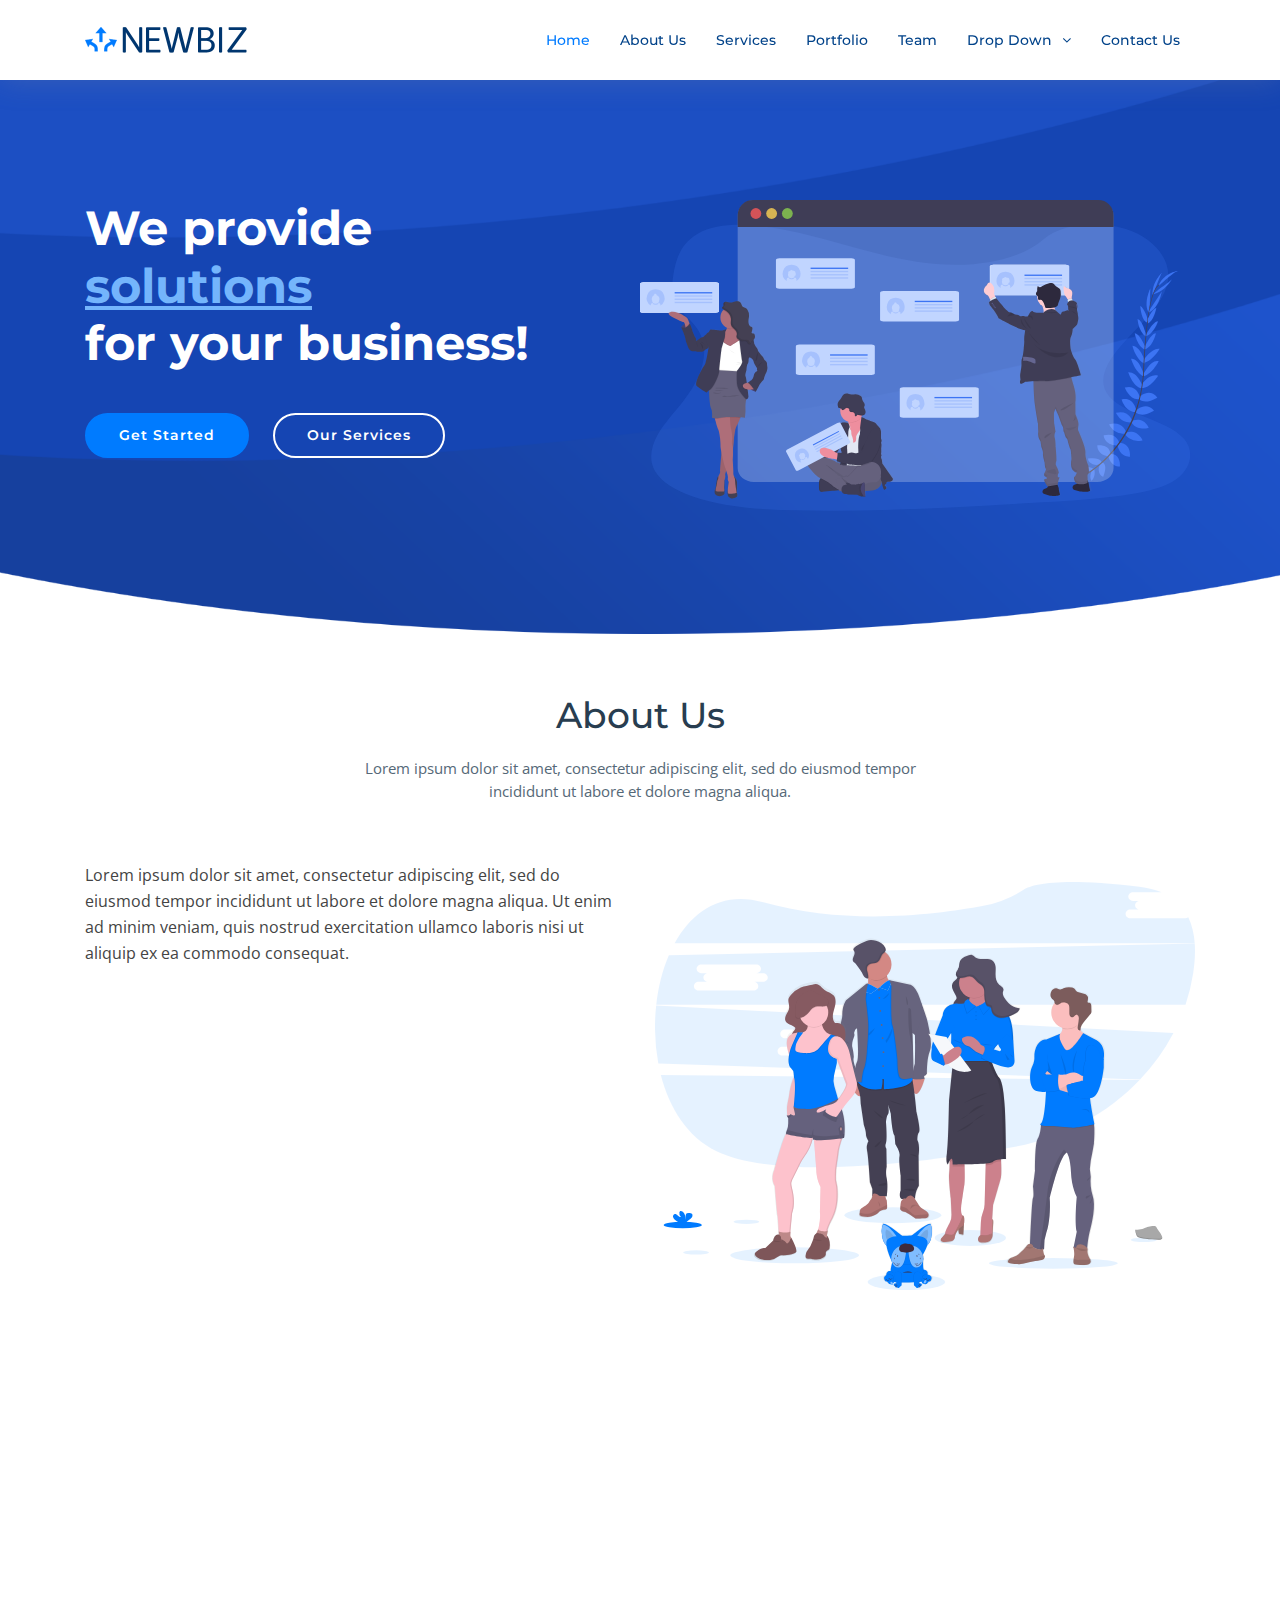
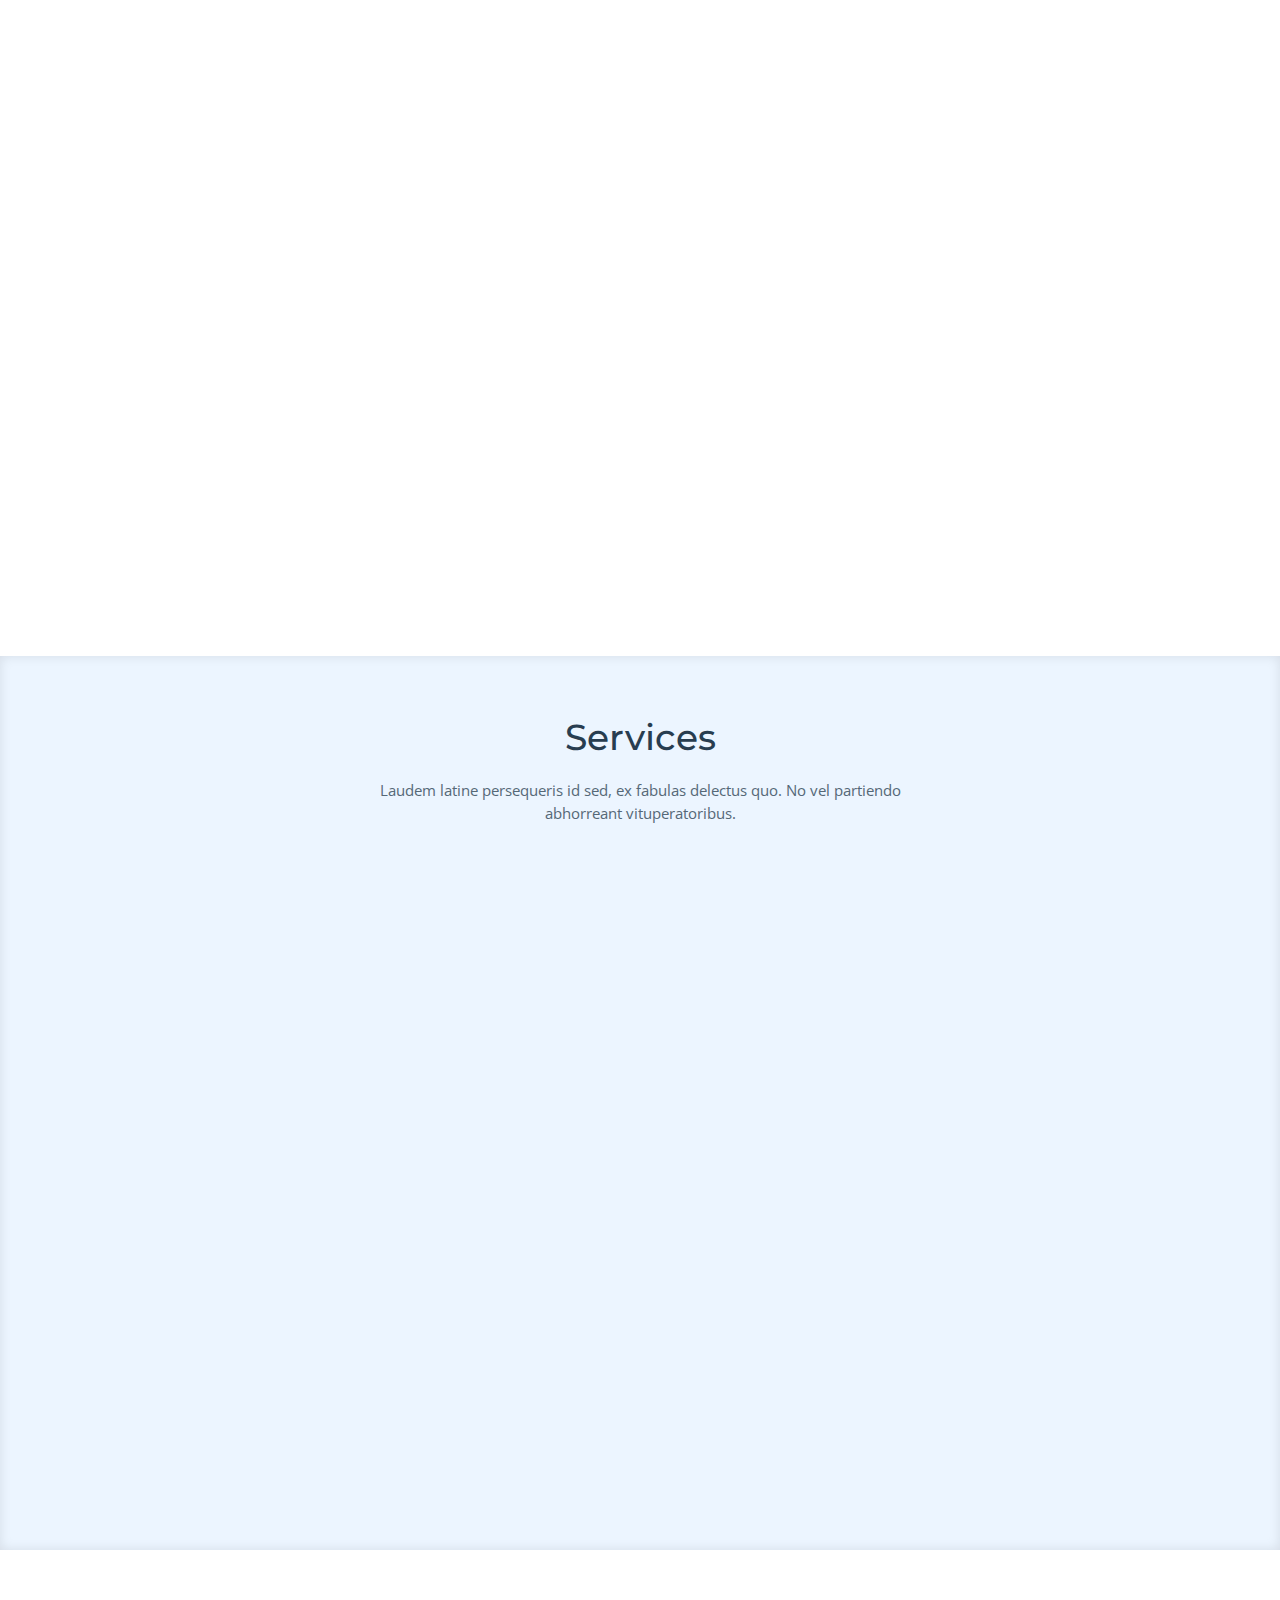
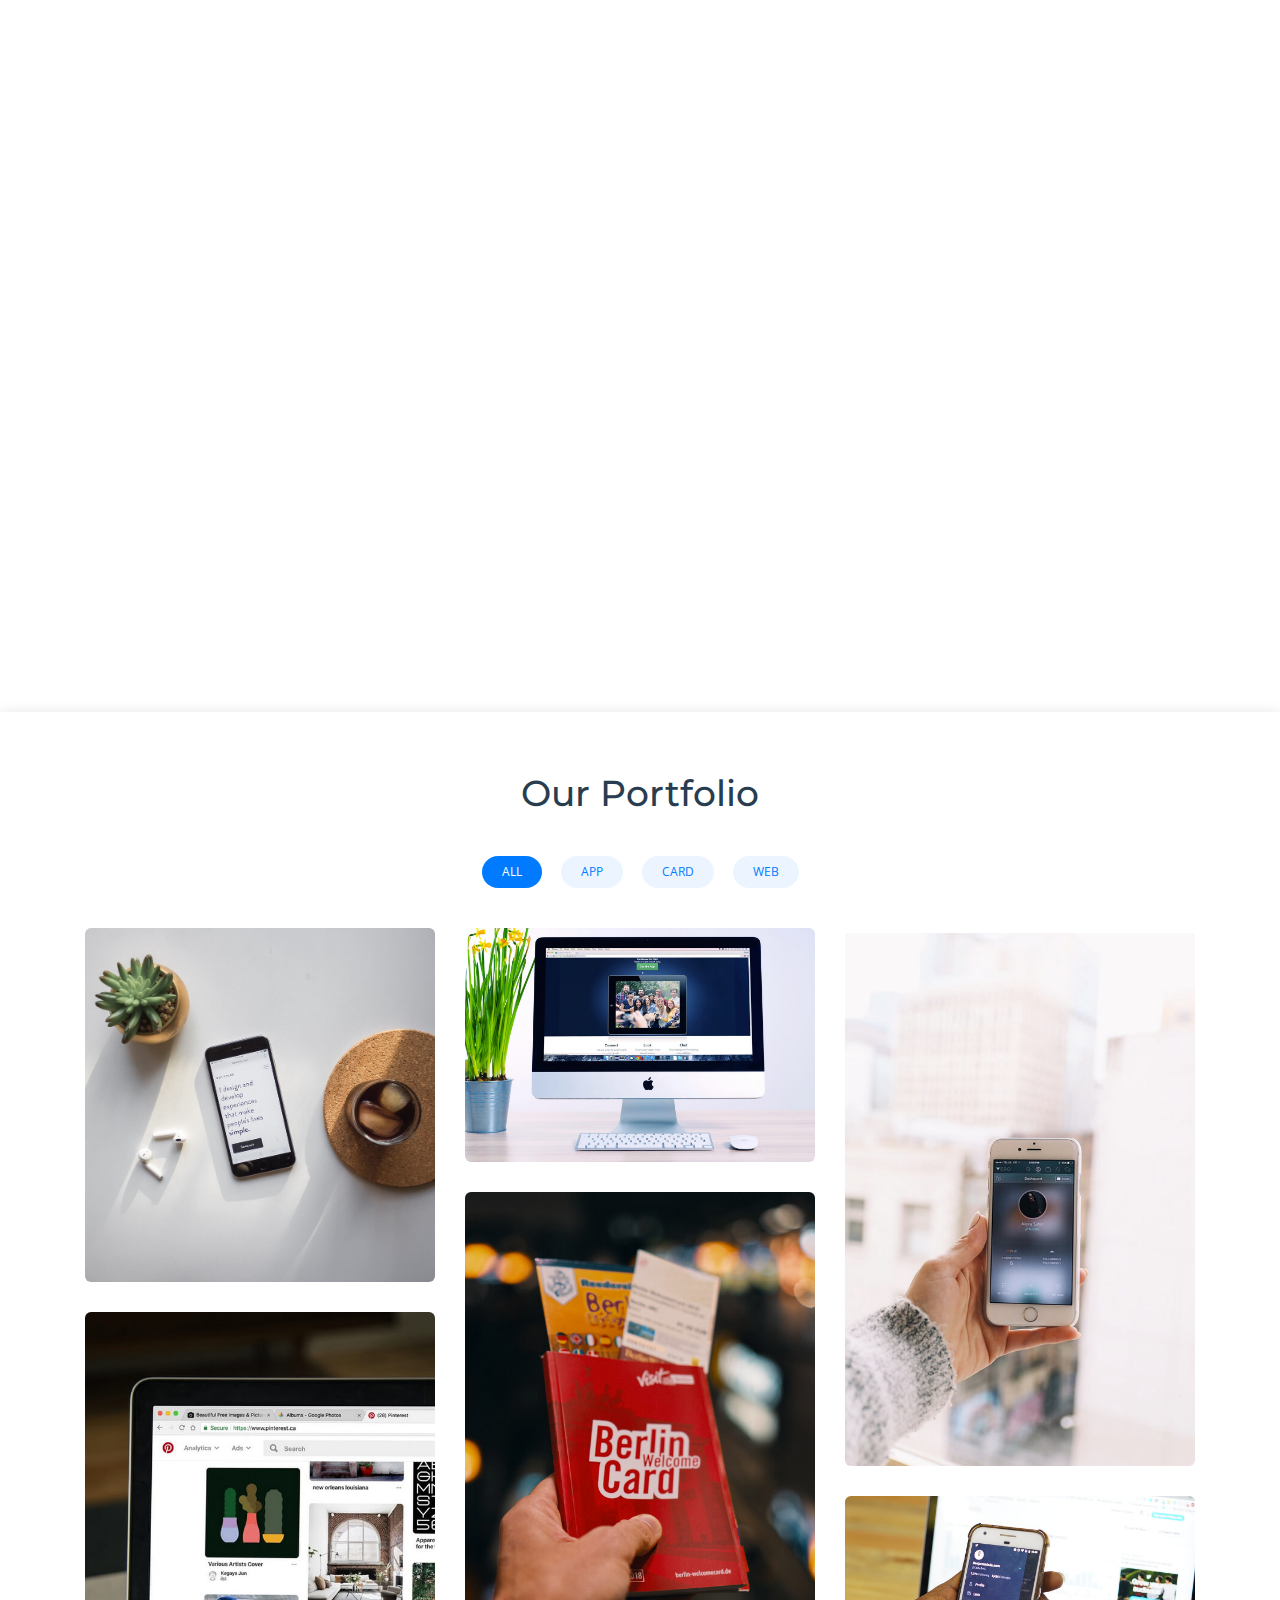
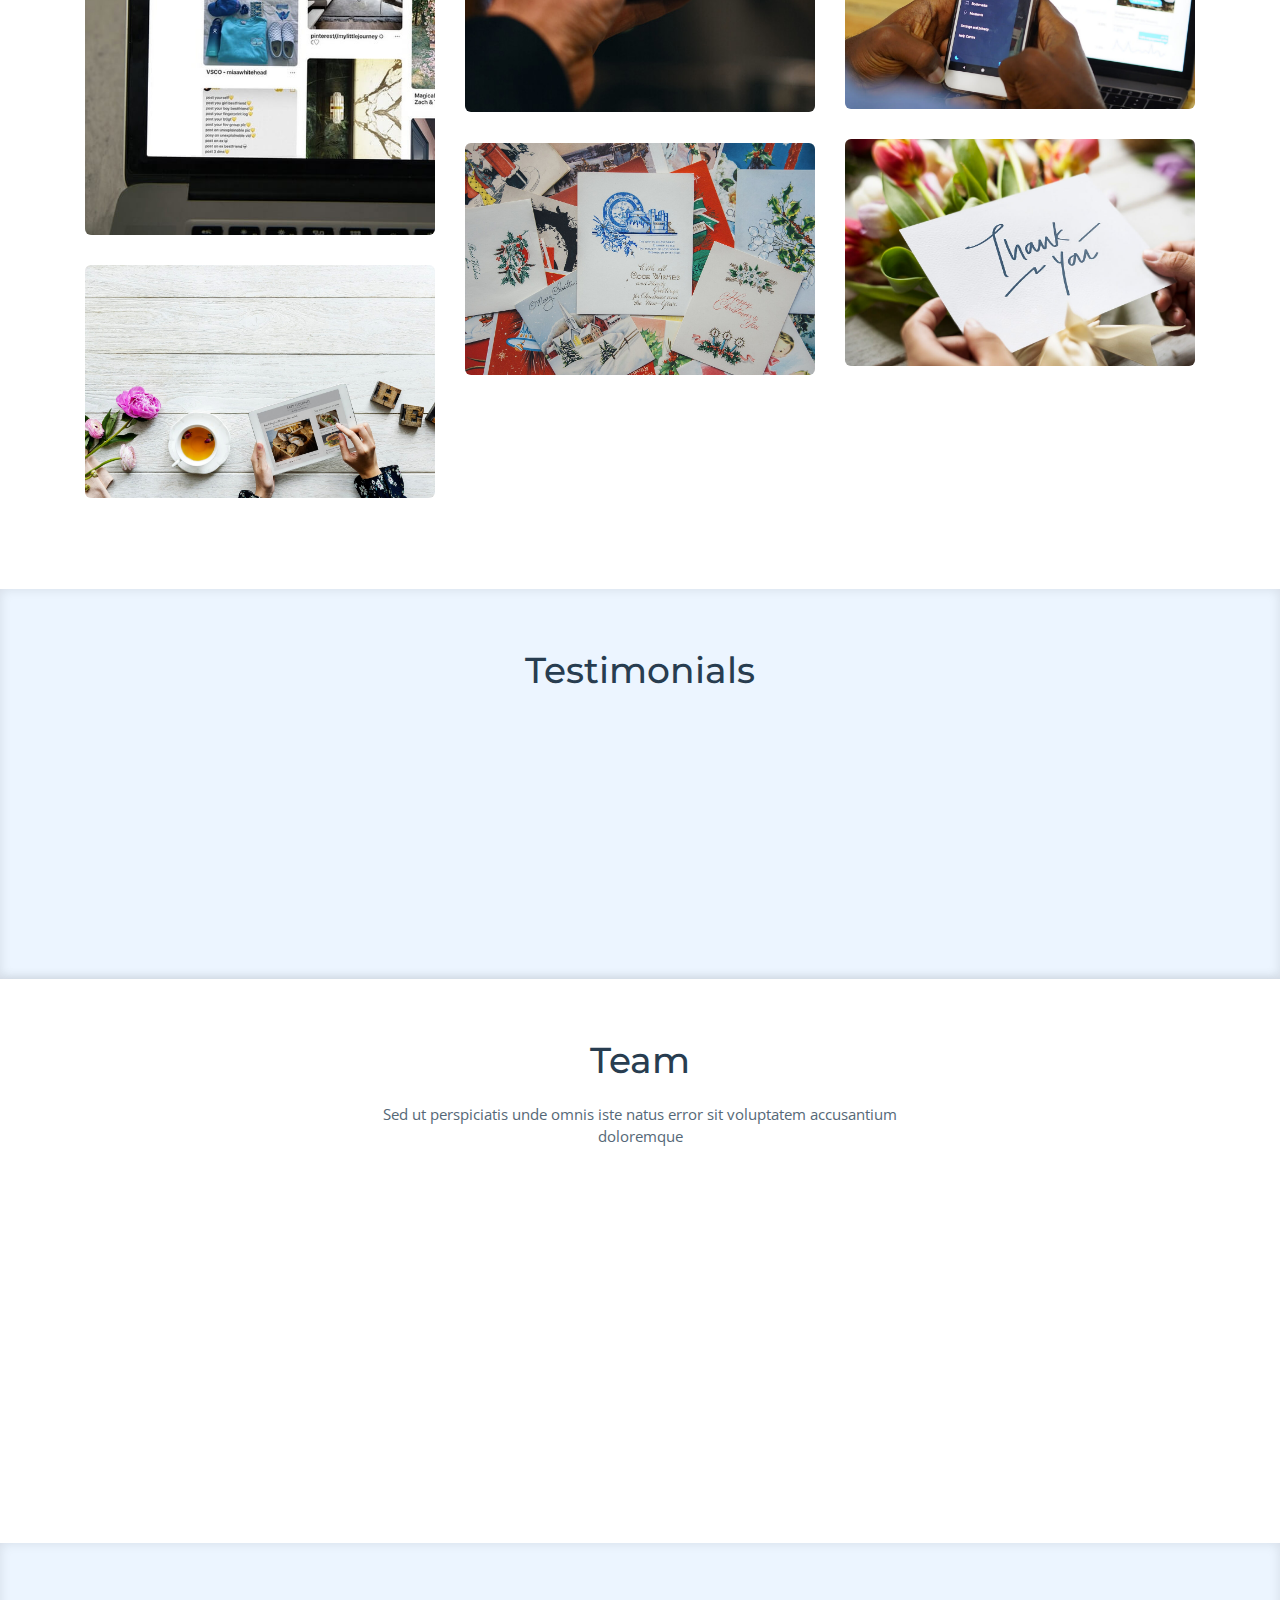
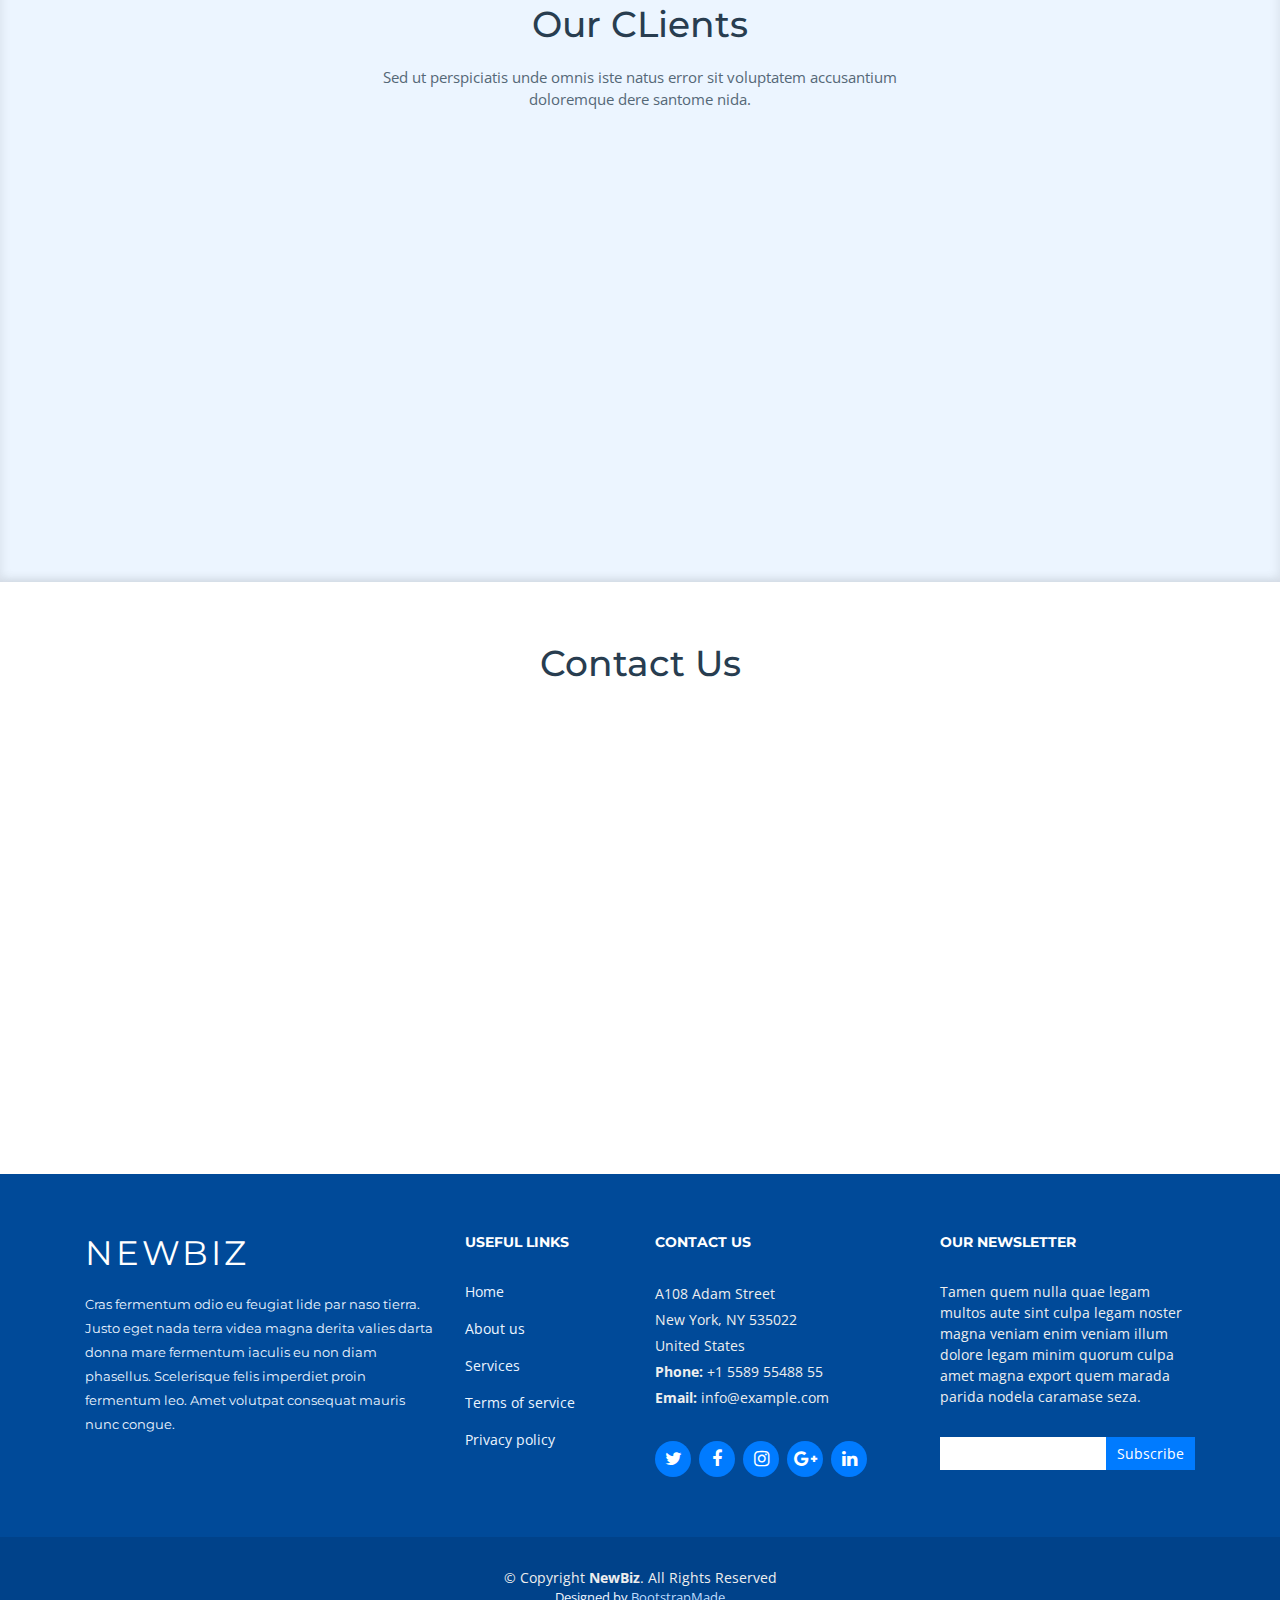
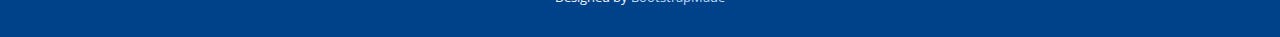
==== commit d011453f: "actualizar" ====
--- a/template/index.html
+++ b/template/index.html
@@ -24,22 +24,11 @@
   <link href="lib/owlcarousel/assets/owl.carousel.min.css" rel="stylesheet">
   <link href="lib/lightbox/css/lightbox.min.css" rel="stylesheet">
 
-
   <!-- Main Stylesheet File -->
   <link href="css/style.css" rel="stylesheet">
 
-  <!-- Mi archivo css -->
-  <link href="css/miestilo.css" rel="stylesheet">
-
-
-
-
-
-
-
- 
-
-
+   <!-- Main Stylesheet File -->
+   <link href="css/miestilo.css" rel="stylesheet">
 
   <!-- =======================================================
     Theme Name: NewBiz
@@ -60,19 +49,17 @@
       <div class="logo float-left">
         <!-- Uncomment below if you prefer to use an image logo -->
         <!-- <h1 class="text-light"><a href="#header"><span>NewBiz</span></a></h1> -->
-        <a href="#intro" class="scrollto"><img src="img/logo (1).png" alt="" class="img-fluid"></a>
-        <a href="#intro" class="scrollto"><img src="img/logo facena unne.png" alt="" class="img-fluid"></a>
+        <a href="#intro" class="scrollto"><img src="img/logo.png" alt="" class="img-fluid"></a>
       </div>
 
       <nav class="main-nav float-right d-none d-lg-block">
         <ul>
-          <li class="active"><a href="#intro"></a></li>
-          <li><a href="#about"></a></li>
-          <li><a href="#services">Inicio</a></li>
-          <li><a href="#portfolio">Nosotros</a></li>
-          <li><a href="#team">Productos</a></li>
-          <li><a href="#team">Servicios</a></li>
-          <!--<li class="drop-down"><a href=""></a>
+          <li class="active"><a href="#intro">Home</a></li>
+          <li><a href="#about">About Us</a></li>
+          <li><a href="#services">Services</a></li>
+          <li><a href="#portfolio">Portfolio</a></li>
+          <li><a href="#team">Team</a></li>
+          <li class="drop-down"><a href="">Drop Down</a>
             <ul>
               <li><a href="#">Drop Down 1</a></li>
               <li class="drop-down"><a href="#">Drop Down 2</a>
@@ -87,9 +74,9 @@
               <li><a href="#">Drop Down 3</a></li>
               <li><a href="#">Drop Down 4</a></li>
               <li><a href="#">Drop Down 5</a></li>
-            </ul> 
-          </li> -->
-          <li><a href="#contact">Contactenos</li>
+            </ul>
+          </li>
+          <li><a href="#contact">Contact Us</a></li>
         </ul>
       </nav><!-- .main-nav -->
       
@@ -107,10 +94,10 @@
       </div>
 
       <div class="intro-info">
-        <h2>Brindamos<br><span>soluciones</span><br>para tu negocio!</h2>
+        <h2>We provide<br><span>solutions</span><br>for your business!</h2>
         <div>
-          <a href="#about" class="btn-get-started scrollto">Conocenos</a>
-          <a href="#services" class="btn-services scrollto">Nuestros Servicios</a>
+          <a href="#about" class="btn-get-started scrollto">Get Started</a>
+          <a href="#services" class="btn-services scrollto">Our Services</a>
         </div>
       </div>
 
@@ -127,13 +114,13 @@
 
         <header class="section-header">
           <h3>About Us</h3>
-          <p class="about-parrafo">Lorem ipsum dolor sit amet, consectetur adipiscing elit, sed do eiusmod tempor incididunt ut labore et dolore magna aliqua.</p>
+          <p>Lorem ipsum dolor sit amet, consectetur adipiscing elit, sed do eiusmod tempor incididunt ut labore et dolore magna aliqua.</p>
         </header>
 
         <div class="row about-container">
 
-          <div class="col-lg-8 content order-lg-1 order-2">
-            <p class="about-parrafo">
+          <div class="col-lg-6 content order-lg-1 order-2">
+            <p>
               Lorem ipsum dolor sit amet, consectetur adipiscing elit, sed do eiusmod tempor incididunt ut labore et dolore magna aliqua. Ut enim ad minim veniam, quis nostrud exercitation ullamco laboris nisi ut aliquip ex ea commodo consequat.
             </p>
 
@@ -155,15 +142,9 @@
               <p class="description">Minim veniam, quis nostrud exercitation ullamco laboris nisi ut aliquip ex ea commodo consequat tarad limino ata</p>
             </div>
 
-            <div class="icon-box wow fadeInUp" data-wow-delay="2s">
-              <div class="icon"><i class="fa fa-google-plus"></i></div>
-              <h4 class="title"><a href="">Front end</a></h4>
-              <p class="description">Minim veniam, quis nostrud exercitation ullamco laboris nisi ut aliquip ex ea commodo consequat tarad limino ata</p>
-            </div>
-
-          </div>
-
-          <div class="col-lg-4 background order-lg-2 order-1 wow fadeInUp">
+          </div>
+
+          <div class="col-lg-6 background order-lg-2 order-1 wow fadeInUp">
             <img src="img/about-img.svg" class="img-fluid" alt="">
           </div>
         </div>
@@ -272,7 +253,7 @@
     <!--==========================
       Why Us Section
     ============================-->
-   <!-- <section id="why-us" class="wow fadeIn">
+    <section id="why-us" class="wow fadeIn">
       <div class="container">
         <header class="section-header">
           <h3>Why choose us?</h3>
@@ -341,7 +322,7 @@
         </div>
 
       </div>
-    </section>  -->
+    </section>
 
     <!--==========================
       Portfolio Section
@@ -356,36 +337,36 @@
         <div class="row">
           <div class="col-lg-12">
             <ul id="portfolio-flters">
-              <li data-filter="*" class="filter-active">Todos</li>
-              <li data-filter=".filter-Tablas">Tablas</li>
-              <li data-filter=".filter-Trajes">Trajes</li>
-              <li data-filter=".filter-otros">Otros</li>
+              <li data-filter="*" class="filter-active">All</li>
+              <li data-filter=".filter-app">App</li>
+              <li data-filter=".filter-card">Card</li>
+              <li data-filter=".filter-web">Web</li>
             </ul>
           </div>
         </div>
 
         <div class="row portfolio-container">
 
-          <div class="col-lg-4 col-md-6 portfolio-item filter-Tablas">
+          <div class="col-lg-4 col-md-6 portfolio-item filter-app">
             <div class="portfolio-wrap">
-              <img src="[data-uri]" class="img-fluid" alt="">
+              <img src="img/portfolio/app1.jpg" class="img-fluid" alt="">
               <div class="portfolio-info">
-                <h4><a href="#">Tablas surf</a></h4>
-                <p>Tablas</p>
+                <h4><a href="#">App 1</a></h4>
+                <p>App</p>
                 <div>
-                  <a href="[data-uri]" data-lightbox="portfolio" data-title="App 1" class="link-preview" title="Preview"><i class="ion ion-eye"></i></a>
+                  <a href="img/portfolio/app1.jpg" data-lightbox="portfolio" data-title="App 1" class="link-preview" title="Preview"><i class="ion ion-eye"></i></a>
                   <a href="#" class="link-details" title="More Details"><i class="ion ion-android-open"></i></a>
                 </div>
               </div>
             </div>
           </div>
 
-          <div class="col-lg-4 col-md-6 portfolio-item filter-Tablas" data-wow-delay="0.1s">
+          <div class="col-lg-4 col-md-6 portfolio-item filter-web" data-wow-delay="0.1s">
             <div class="portfolio-wrap">
               <img src="img/portfolio/web3.jpg" class="img-fluid" alt="">
               <div class="portfolio-info">
-                <h4><a href="#">Tablones</a></h4>
-                <p>Loangboards</p>
+                <h4><a href="#">Web 3</a></h4>
+                <p>Web</p>
                 <div>
                   <a href="img/portfolio/web3.jpg" class="link-preview" data-lightbox="portfolio" data-title="Web 3" title="Preview"><i class="ion ion-eye"></i></a>
                   <a href="#" class="link-details" title="More Details"><i class="ion ion-android-open"></i></a>
@@ -551,15 +532,6 @@
               <div class="testimonial-item">
                 <img src="img/testimonial-5.jpg" class="testimonial-img" alt="">
                 <h3>John Larson</h3>
-                <h4>Entrepreneur</h4>
-                <p>
-                  Quis quorum aliqua sint quem legam fore sunt eram irure aliqua veniam tempor noster veniam enim culpa labore duis sunt culpa nulla illum cillum fugiat legam esse veniam culpa fore nisi cillum quid.
-                </p>
-              </div>
-
-              <div class="testimonial-item">
-                <img src="img/testimonial-5.jpg" class="testimonial-img" alt="">
-                <h3>Adriel fariña</h3>
                 <h4>Entrepreneur</h4>
                 <p>
                   Quis quorum aliqua sint quem legam fore sunt eram irure aliqua veniam tempor noster veniam enim culpa labore duis sunt culpa nulla illum cillum fugiat legam esse veniam culpa fore nisi cillum quid.
--- a/template/css/style.css
+++ b/template/css/style.css
@@ -14,8 +14,6 @@
   color: #444;
   font-family: "Open Sans", sans-serif;
 }
-
-.texto{color: red;}
 
 a {
   color: #007bff;
@@ -159,10 +157,9 @@
 }
 
 #header .logo img {
-  padding: 1px;
-  margin: -59px 0;
-  max-height: 75px;
-
+  padding: 0;
+  margin: 7px 0;
+  max-height: 26px;
 }
 
 .main-pages {
--- a/template/css/miestilo.css
+++ b/template/css/miestilo.css
@@ -1,7 +1 @@
-.about-parrafo{color: #dc143c;}
-
-.about-parrafo{color: rgb(184, 11, 11);}
-
-.description{color: darkgoldenrod;}
-
-.icon-box{color: black;}+.description{color: red;}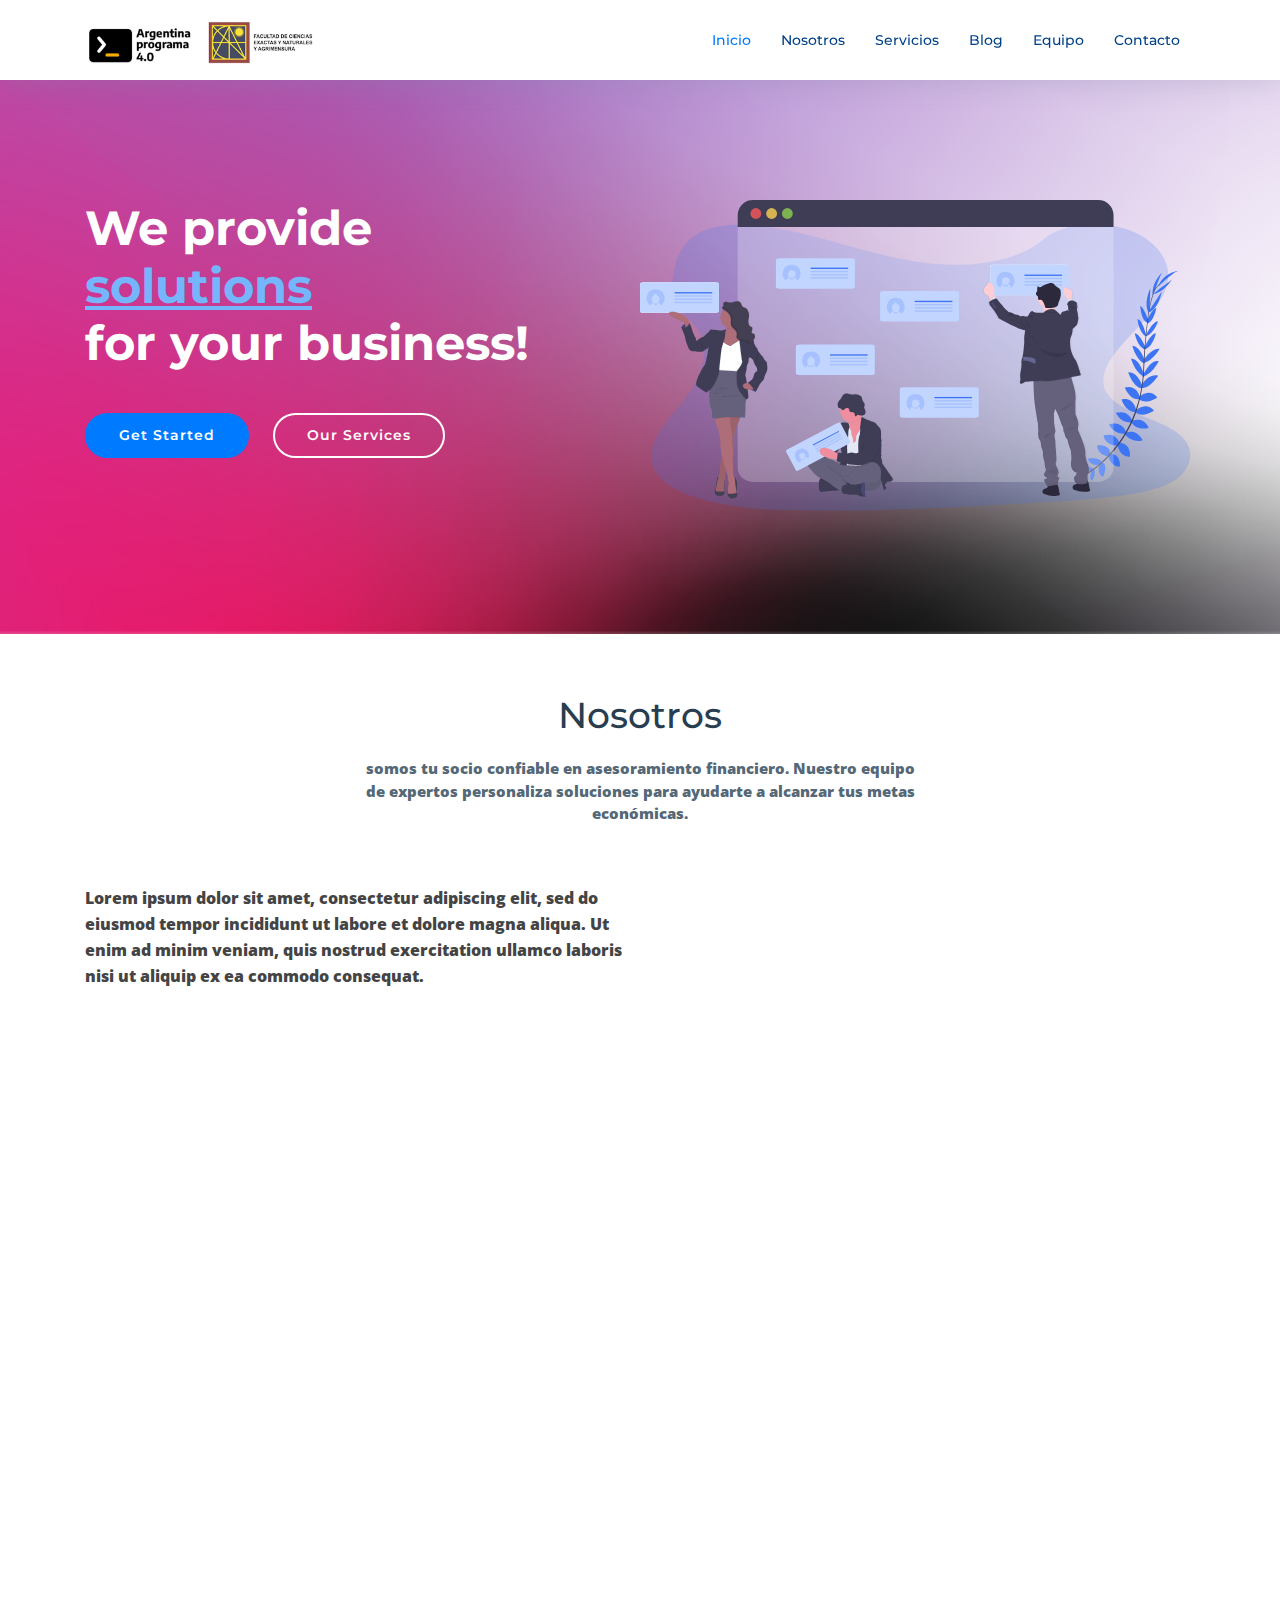
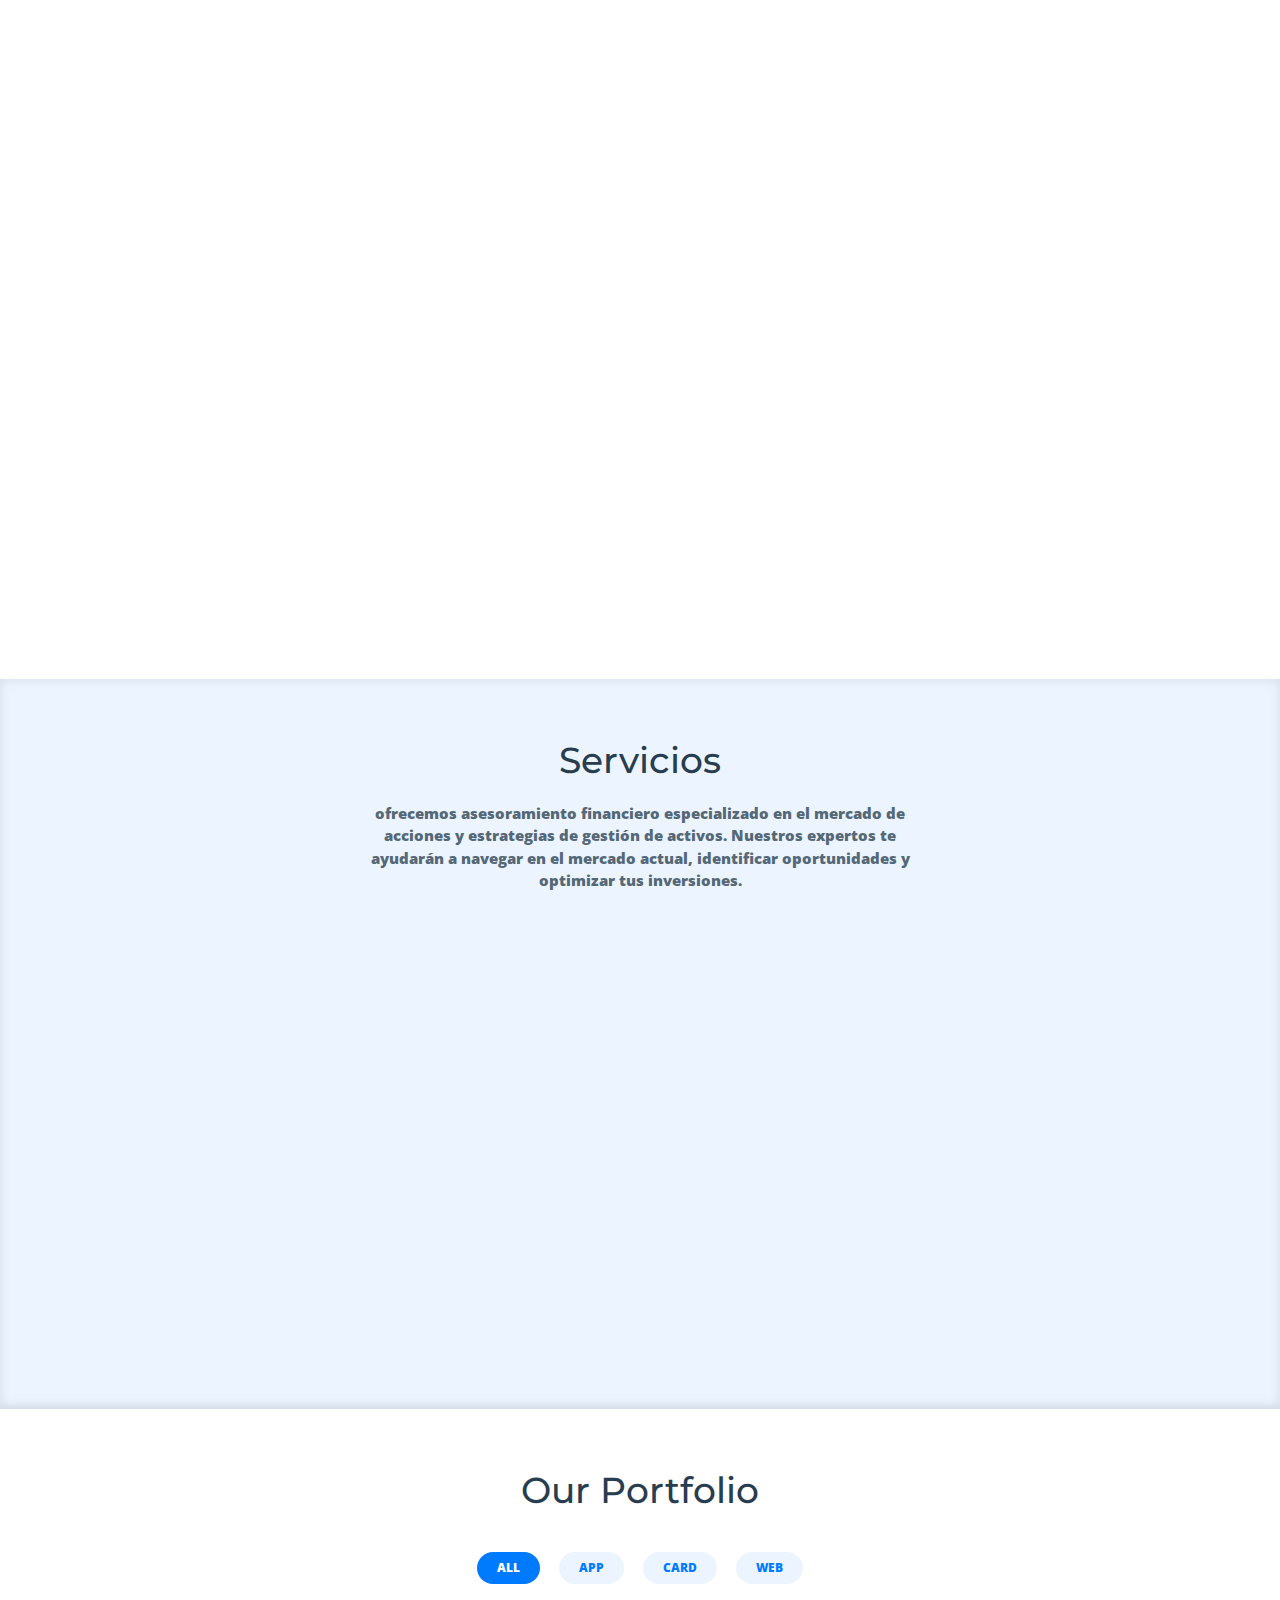
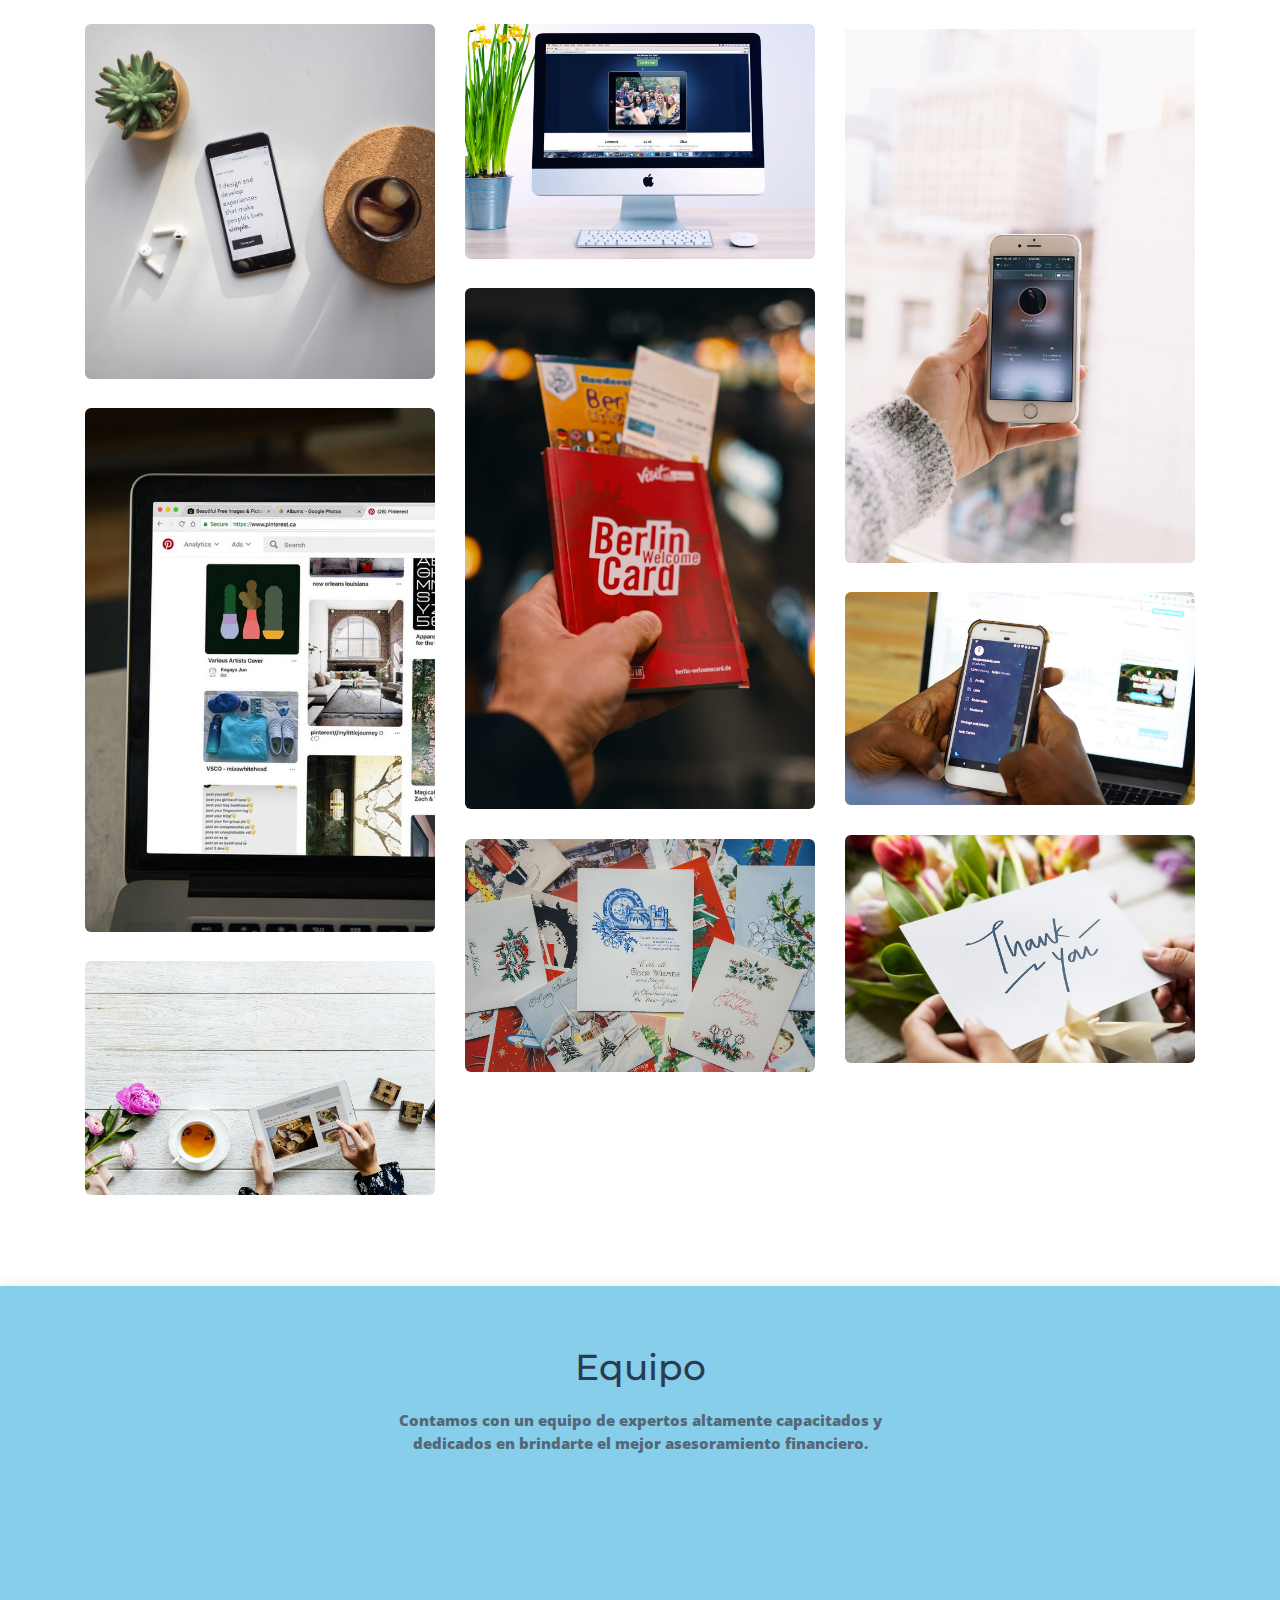
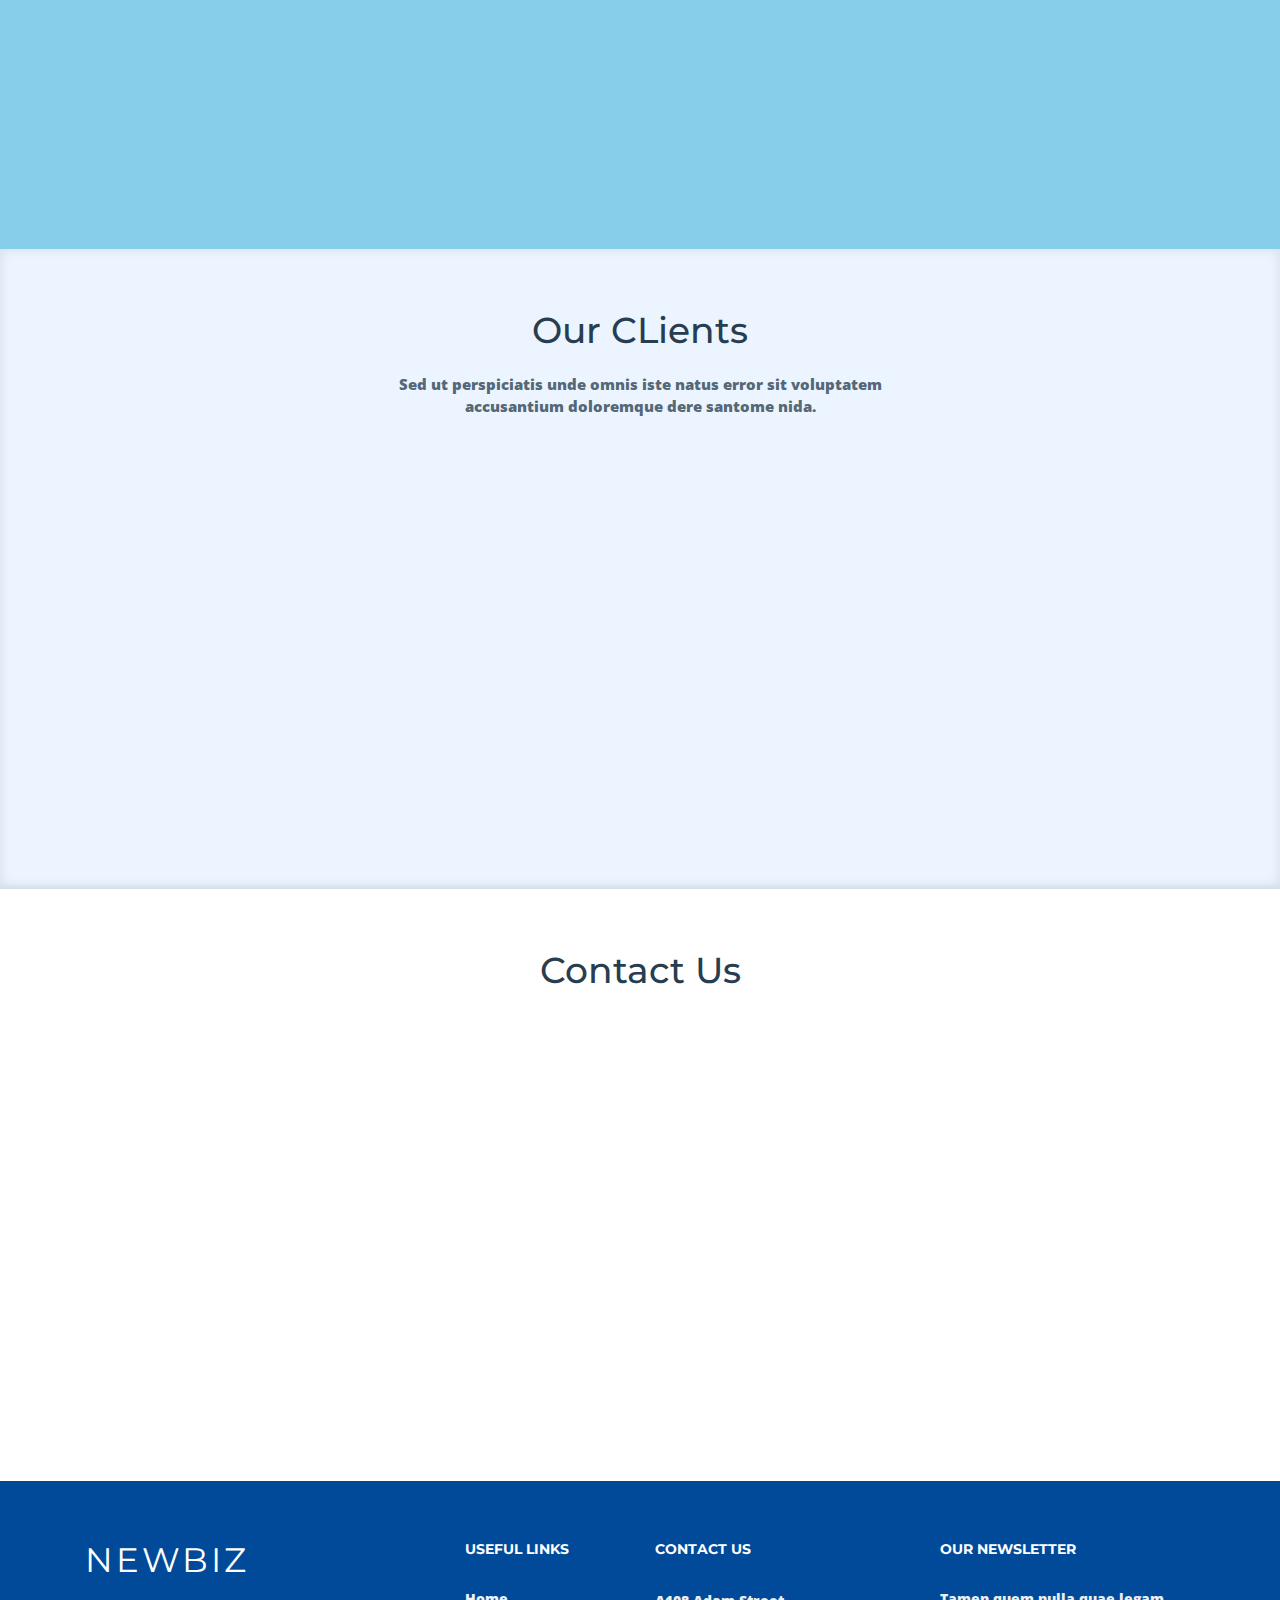
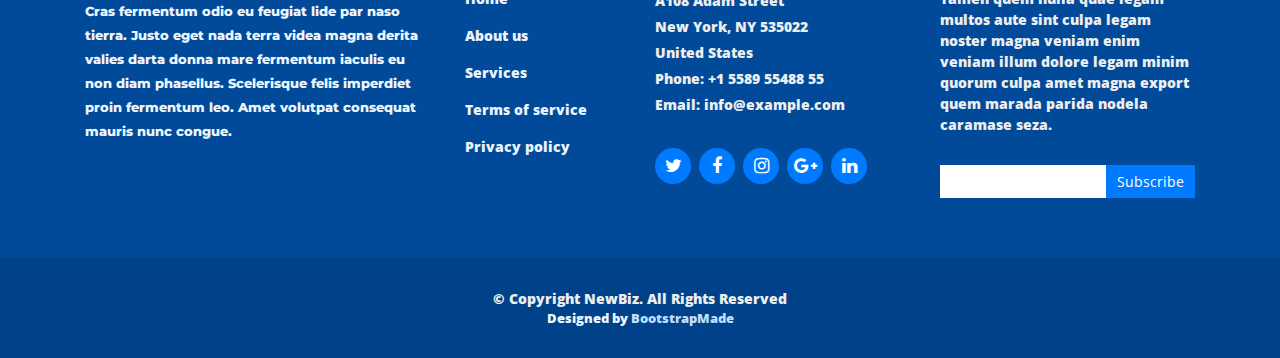
==== commit 8f6969b5: "actualizar" ====
--- a/template/index.html
+++ b/template/index.html
@@ -49,17 +49,18 @@
       <div class="logo float-left">
         <!-- Uncomment below if you prefer to use an image logo -->
         <!-- <h1 class="text-light"><a href="#header"><span>NewBiz</span></a></h1> -->
-        <a href="#intro" class="scrollto"><img src="img/logo.png" alt="" class="img-fluid"></a>
+        <a href="#intro" class="scrollto"><img src="img/logo1.png" alt="" class="img-fluid"></a>
+        <a href="#intro" class="scrollto"><img src="img/logo facena unne.png" alt="" class="img-fluid"></a>
       </div>
 
       <nav class="main-nav float-right d-none d-lg-block">
         <ul>
-          <li class="active"><a href="#intro">Home</a></li>
-          <li><a href="#about">About Us</a></li>
-          <li><a href="#services">Services</a></li>
-          <li><a href="#portfolio">Portfolio</a></li>
-          <li><a href="#team">Team</a></li>
-          <li class="drop-down"><a href="">Drop Down</a>
+          <li class="active"><a href="#intro">Inicio</a></li>
+          <li><a href="#about">Nosotros</a></li>
+          <li><a href="#services">Servicios</a></li>
+          <li><a href="#portfolio">Blog</a></li>
+          <li><a href="#team">Equipo</a></li>
+         <!-- <li class="drop-down"><a href="">Drop Down</a>
             <ul>
               <li><a href="#">Drop Down 1</a></li>
               <li class="drop-down"><a href="#">Drop Down 2</a>
@@ -75,8 +76,8 @@
               <li><a href="#">Drop Down 4</a></li>
               <li><a href="#">Drop Down 5</a></li>
             </ul>
-          </li>
-          <li><a href="#contact">Contact Us</a></li>
+          </li> -->
+          <li><a href="#contact">Contacto</a></li>
         </ul>
       </nav><!-- .main-nav -->
       
@@ -88,6 +89,7 @@
   ============================-->
   <section id="intro" class="clearfix">
     <div class="container">
+      
 
       <div class="intro-img">
         <img src="img/intro-img.svg" alt="" class="img-fluid">
@@ -113,19 +115,19 @@
       <div class="container">
 
         <header class="section-header">
-          <h3>About Us</h3>
-          <p>Lorem ipsum dolor sit amet, consectetur adipiscing elit, sed do eiusmod tempor incididunt ut labore et dolore magna aliqua.</p>
+          <h3>Nosotros</h3>
+          <p>somos tu socio confiable en asesoramiento financiero. Nuestro equipo de expertos personaliza soluciones para ayudarte a alcanzar tus metas económicas.</p>
         </header>
 
         <div class="row about-container">
 
           <div class="col-lg-6 content order-lg-1 order-2">
-            <p>
+            <p class="abuot-texto">
               Lorem ipsum dolor sit amet, consectetur adipiscing elit, sed do eiusmod tempor incididunt ut labore et dolore magna aliqua. Ut enim ad minim veniam, quis nostrud exercitation ullamco laboris nisi ut aliquip ex ea commodo consequat.
             </p>
 
             <div class="icon-box wow fadeInUp">
-              <div class="icon"><i class="fa fa-shopping-bag"></i></div>
+              <div class="icon"><i class="fa fa-language"></i></div>
               <h4 class="title"><a href="">Eiusmod Tempor</a></h4>
               <p class="description">Et harum quidem rerum facilis est et expedita distinctio. Nam libero tempore, cum soluta nobis est eligendi</p>
             </div>
@@ -137,7 +139,7 @@
             </div>
 
             <div class="icon-box wow fadeInUp" data-wow-delay="0.4s">
-              <div class="icon"><i class="fa fa-bar-chart"></i></div>
+              <div class="icon"><i class="fa fa-instagram"></i></div>
               <h4 class="title"><a href="">Dolor Sitema</a></h4>
               <p class="description">Minim veniam, quis nostrud exercitation ullamco laboris nisi ut aliquip ex ea commodo consequat tarad limino ata</p>
             </div>
@@ -194,26 +196,26 @@
       <div class="container">
 
         <header class="section-header">
-          <h3>Services</h3>
-          <p>Laudem latine persequeris id sed, ex fabulas delectus quo. No vel partiendo abhorreant vituperatoribus.</p>
+          <h3>Servicios</h3>
+          <p>ofrecemos asesoramiento financiero especializado en el mercado de acciones y estrategias de gestión de activos. Nuestros expertos te ayudarán a navegar en el mercado actual, identificar oportunidades y optimizar tus inversiones.</p>
         </header>
 
         <div class="row">
 
-          <div class="col-md-6 col-lg-5 offset-lg-1 wow bounceInUp" data-wow-duration="1.4s">
+         <!-- <div class="col-md-6 col-lg-5 offset-lg-1 wow bounceInUp" data-wow-duration="1.4s">
             <div class="box">
               <div class="icon"><i class="ion-ios-analytics-outline" style="color: #ff689b;"></i></div>
               <h4 class="title"><a href="">Lorem Ipsum</a></h4>
               <p class="description">Voluptatum deleniti atque corrupti quos dolores et quas molestias excepturi sint occaecati cupiditate non provident</p>
             </div>
-          </div>
+          </div> 
           <div class="col-md-6 col-lg-5 wow bounceInUp" data-wow-duration="1.4s">
             <div class="box">
               <div class="icon"><i class="ion-ios-bookmarks-outline" style="color: #e9bf06;"></i></div>
               <h4 class="title"><a href="">Dolor Sitema</a></h4>
               <p class="description">Minim veniam, quis nostrud exercitation ullamco laboris nisi ut aliquip ex ea commodo consequat tarad limino ata</p>
             </div>
-          </div>
+          </div> -->
 
           <div class="col-md-6 col-lg-5 offset-lg-1 wow bounceInUp" data-wow-delay="0.1s" data-wow-duration="1.4s">
             <div class="box">
@@ -253,7 +255,7 @@
     <!--==========================
       Why Us Section
     ============================-->
-    <section id="why-us" class="wow fadeIn">
+  <!--<section id="why-us" class="wow fadeIn">
       <div class="container">
         <header class="section-header">
           <h3>Why choose us?</h3>
@@ -322,7 +324,7 @@
         </div>
 
       </div>
-    </section>
+    </section> -->
 
     <!--==========================
       Portfolio Section
@@ -481,7 +483,7 @@
     <!--==========================
       Clients Section
     ============================-->
-    <section id="testimonials" class="section-bg">
+   <!-- <section id="testimonials" class="section-bg">
       <div class="container">
 
         <header class="section-header">
@@ -544,24 +546,24 @@
         </div>
 
 
-      </div>
-    </section><!-- #testimonials -->
-
+      </div> -->
+    </section><!-- #testimonials --> 
+  
     <!--==========================
       Team Section
     ============================-->
     <section id="team">
       <div class="container">
         <div class="section-header">
-          <h3>Team</h3>
-          <p>Sed ut perspiciatis unde omnis iste natus error sit voluptatem accusantium doloremque</p>
+          <h3>Equipo</h3>
+          <p>Contamos con un equipo de expertos altamente capacitados y dedicados en brindarte el mejor asesoramiento financiero.</p>
         </div>
 
         <div class="row">
 
           <div class="col-lg-3 col-md-6 wow fadeInUp">
             <div class="member">
-              <img src="img/team-1.jpg" class="img-fluid" alt="">
+              <img src="img/testimonial-1.jpg" class="img-fluid" alt="">
               <div class="member-info">
                 <div class="member-info-content">
                   <h4>Walter White</h4>
@@ -579,7 +581,7 @@
 
           <div class="col-lg-3 col-md-6 wow fadeInUp" data-wow-delay="0.1s">
             <div class="member">
-              <img src="img/team-2.jpg" class="img-fluid" alt="">
+              <img src="img/testimonial-2.jpg" class="img-fluid" alt="">
               <div class="member-info">
                 <div class="member-info-content">
                   <h4>Sarah Jhonson</h4>
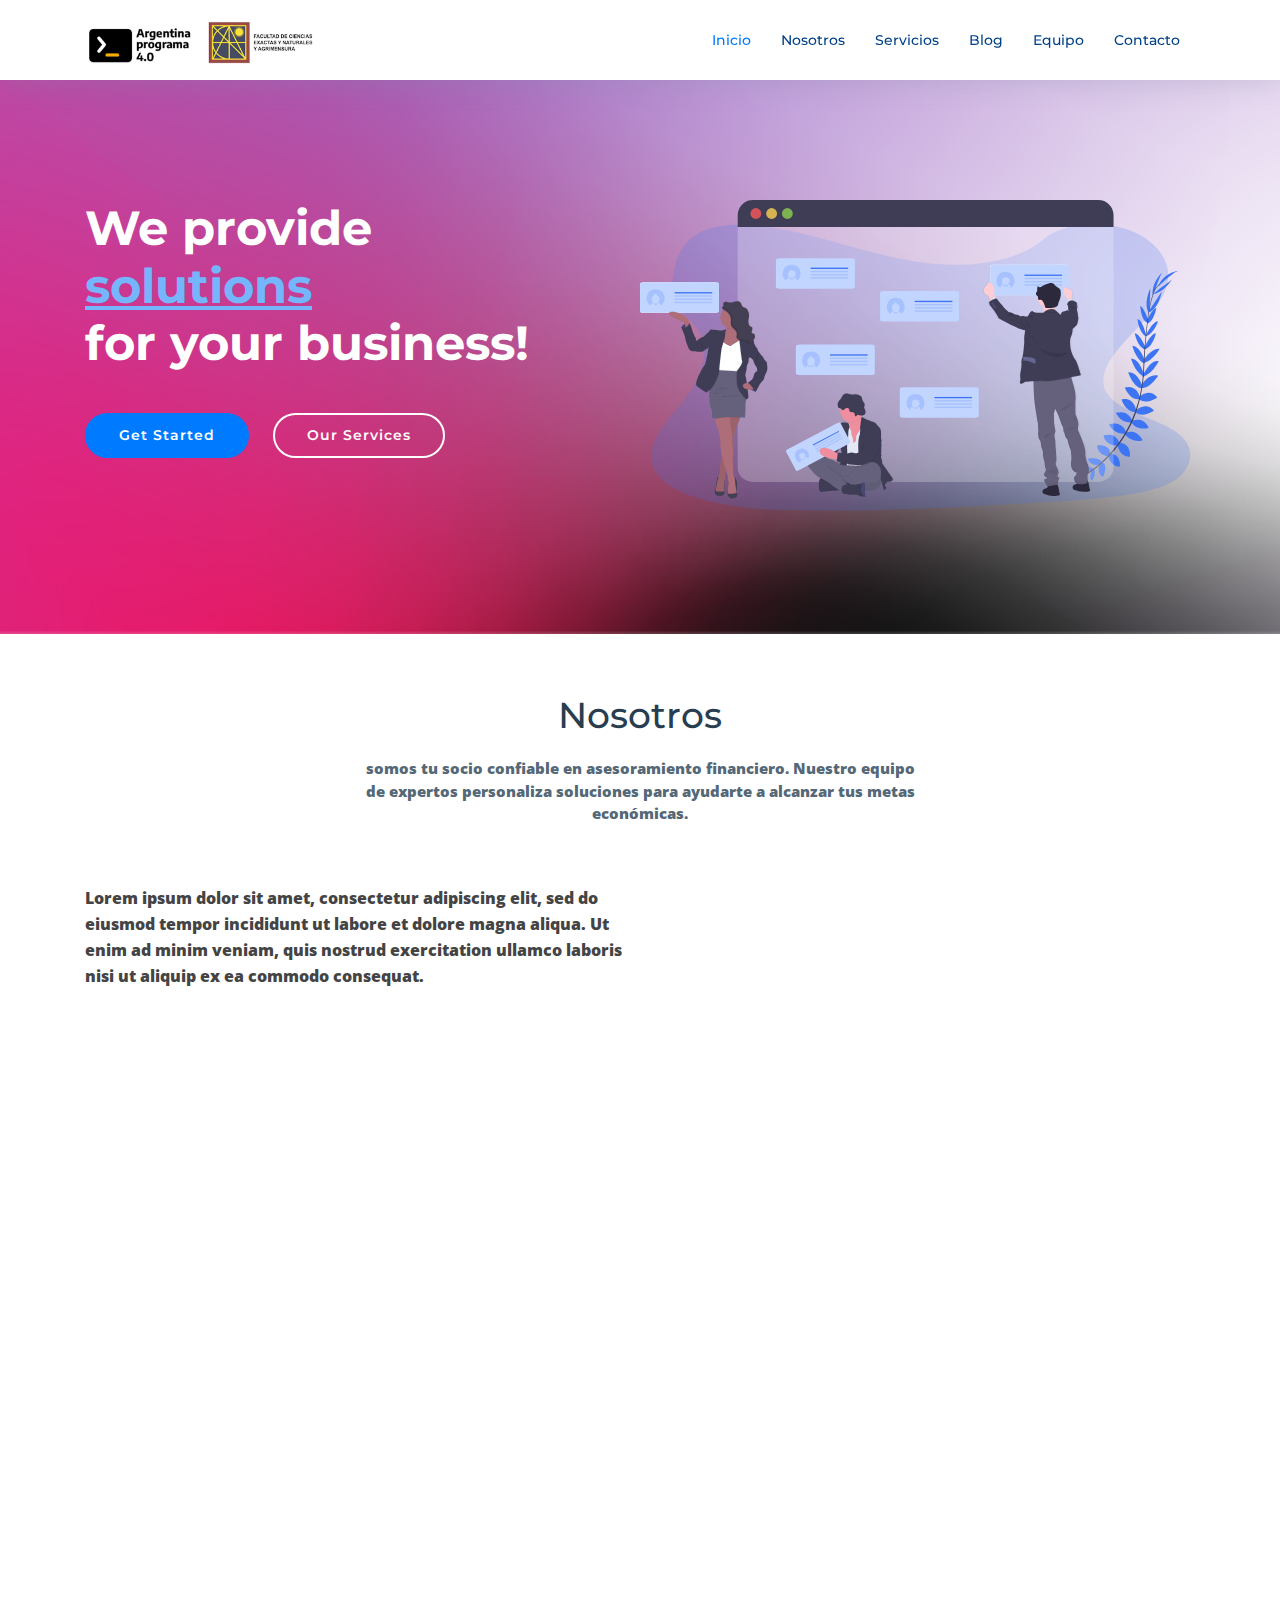
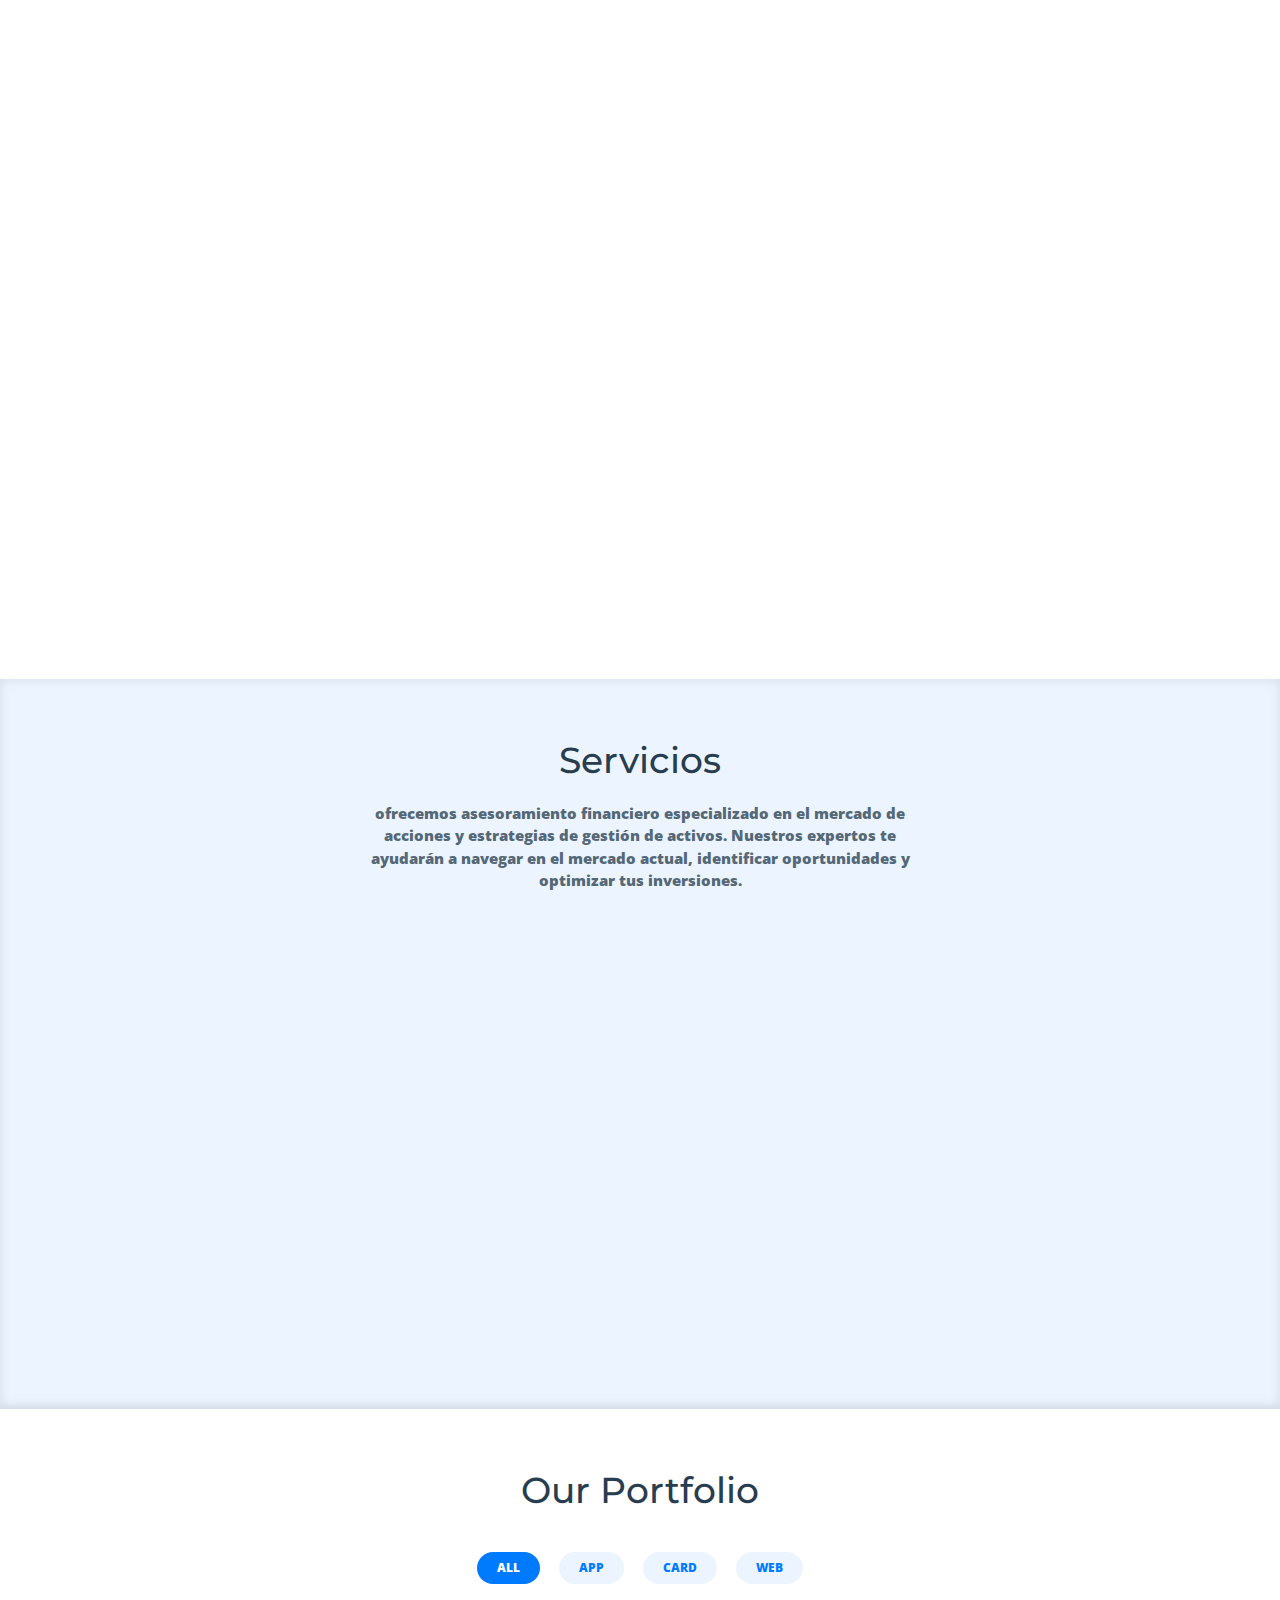
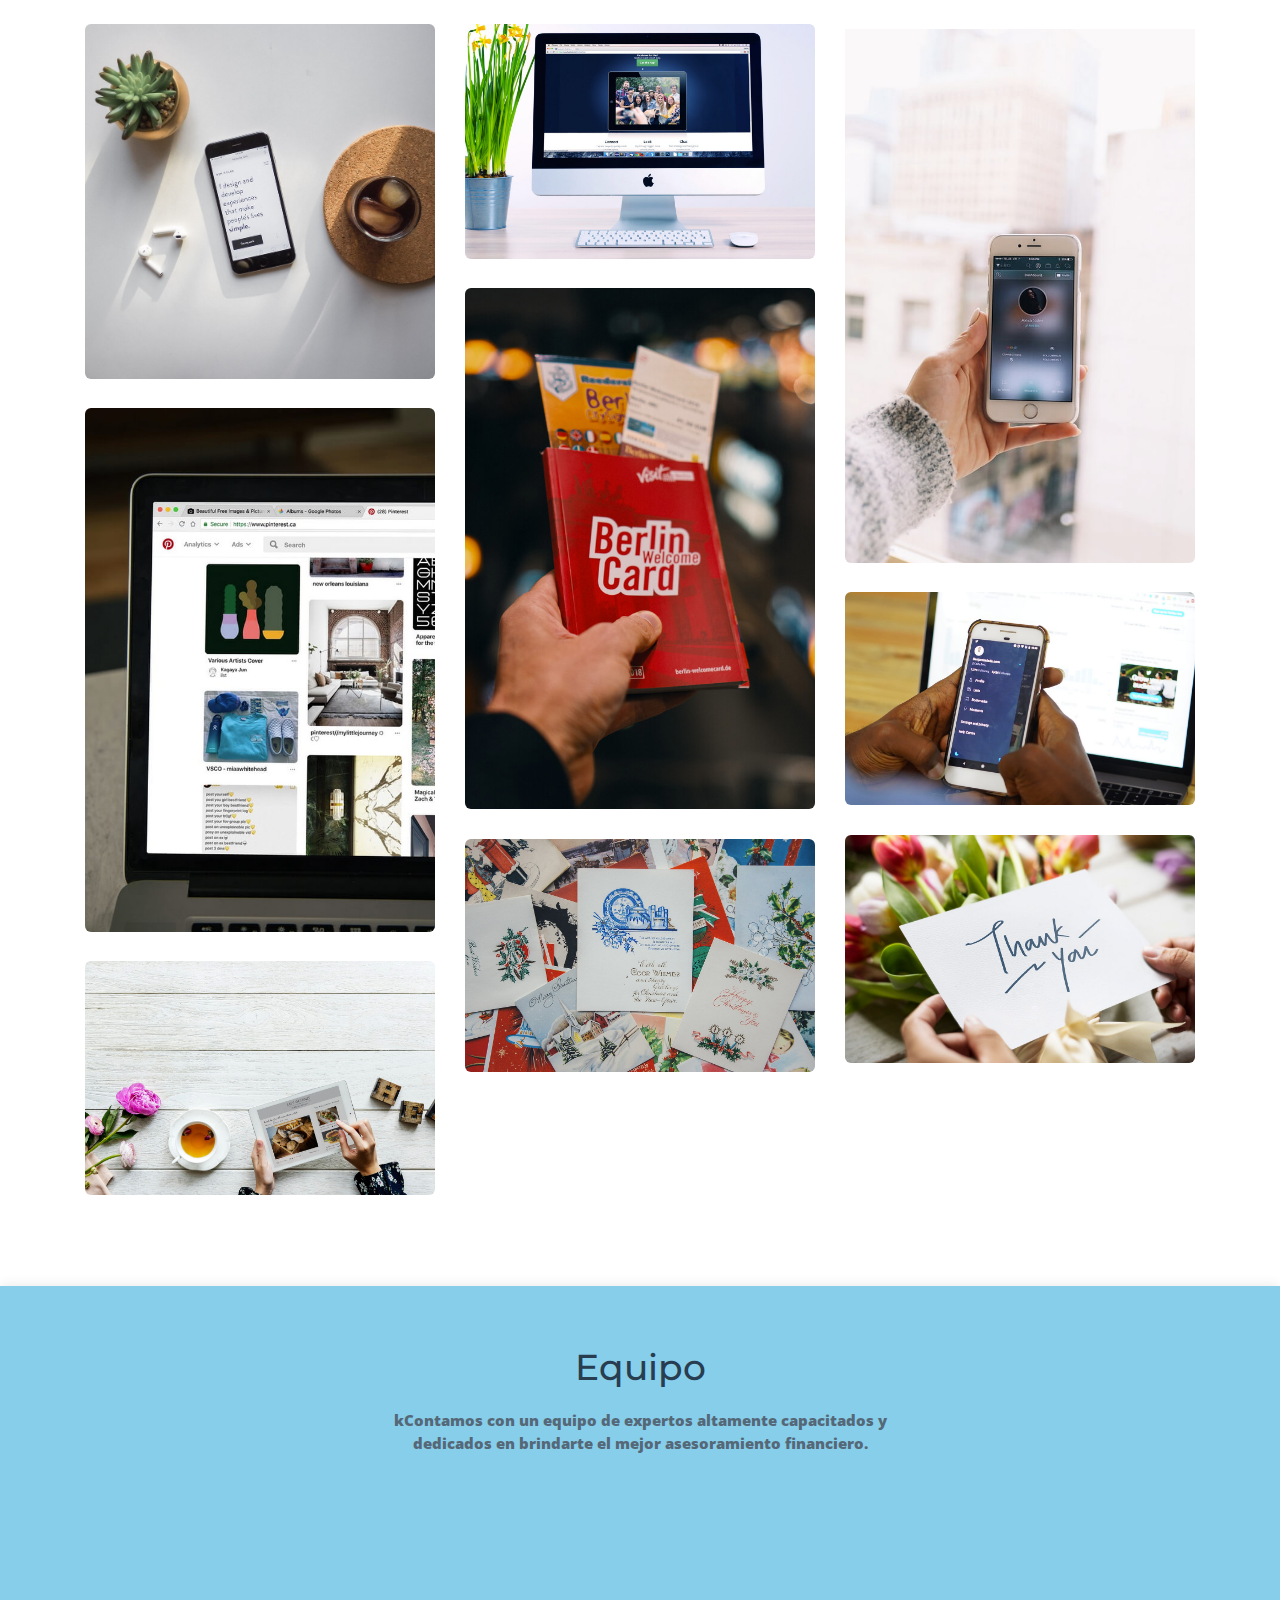
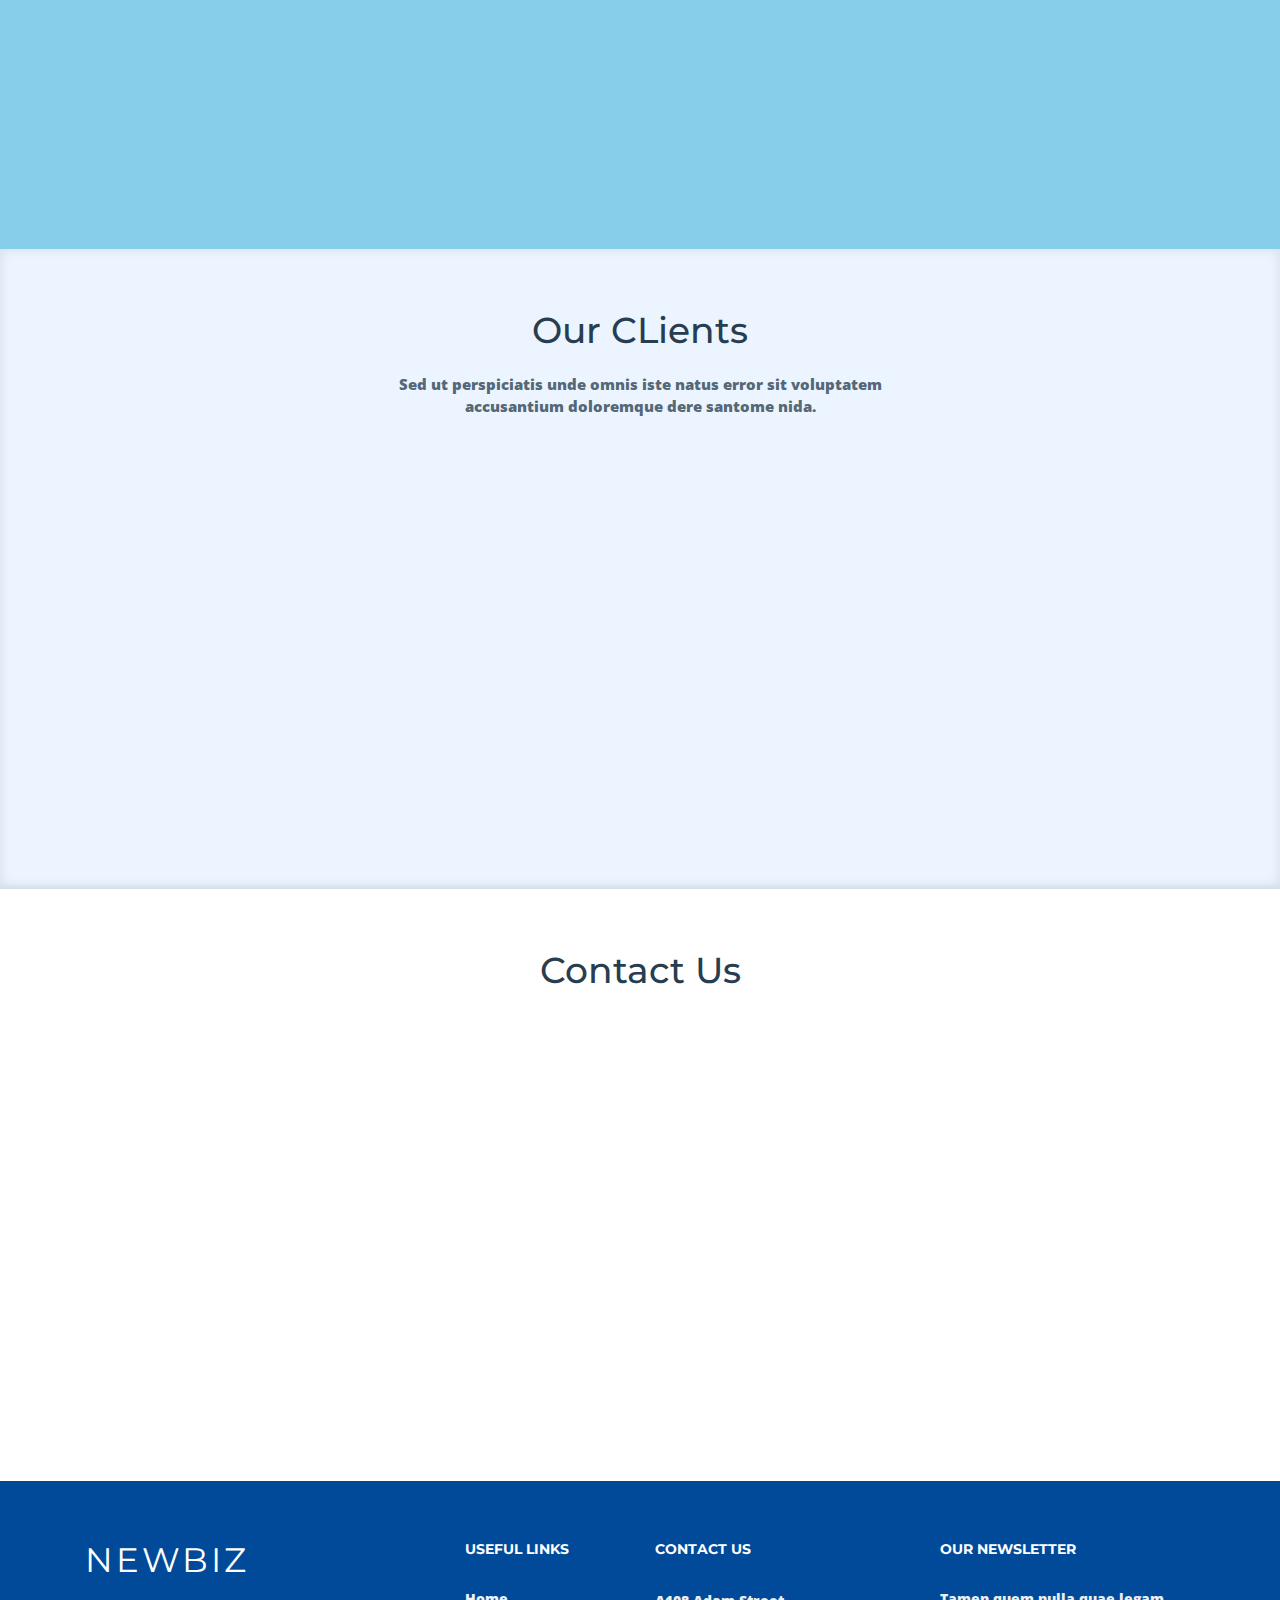
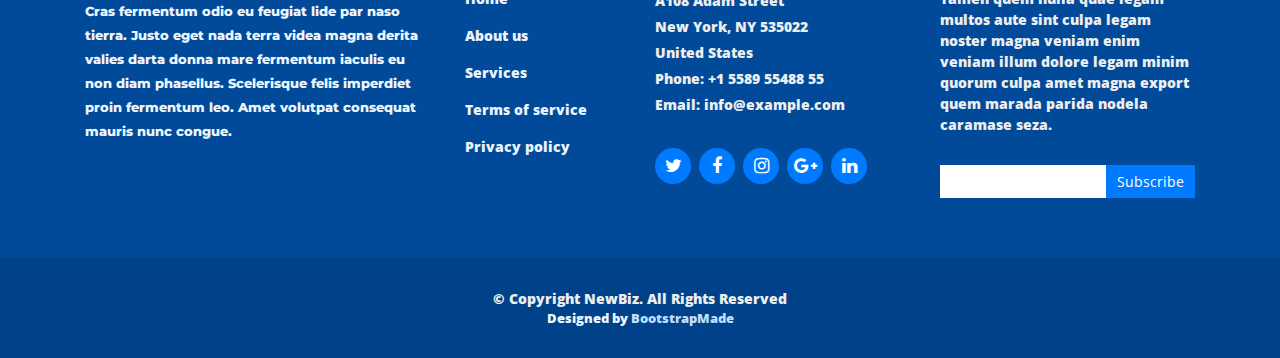
==== commit 984e911a: "actualizar" ====
--- a/template/index.html
+++ b/template/index.html
@@ -556,7 +556,7 @@
       <div class="container">
         <div class="section-header">
           <h3>Equipo</h3>
-          <p>Contamos con un equipo de expertos altamente capacitados y dedicados en brindarte el mejor asesoramiento financiero.</p>
+          <p>kContamos con un equipo de expertos altamente capacitados y dedicados en brindarte el mejor asesoramiento financiero.</p>
         </div>
 
         <div class="row">
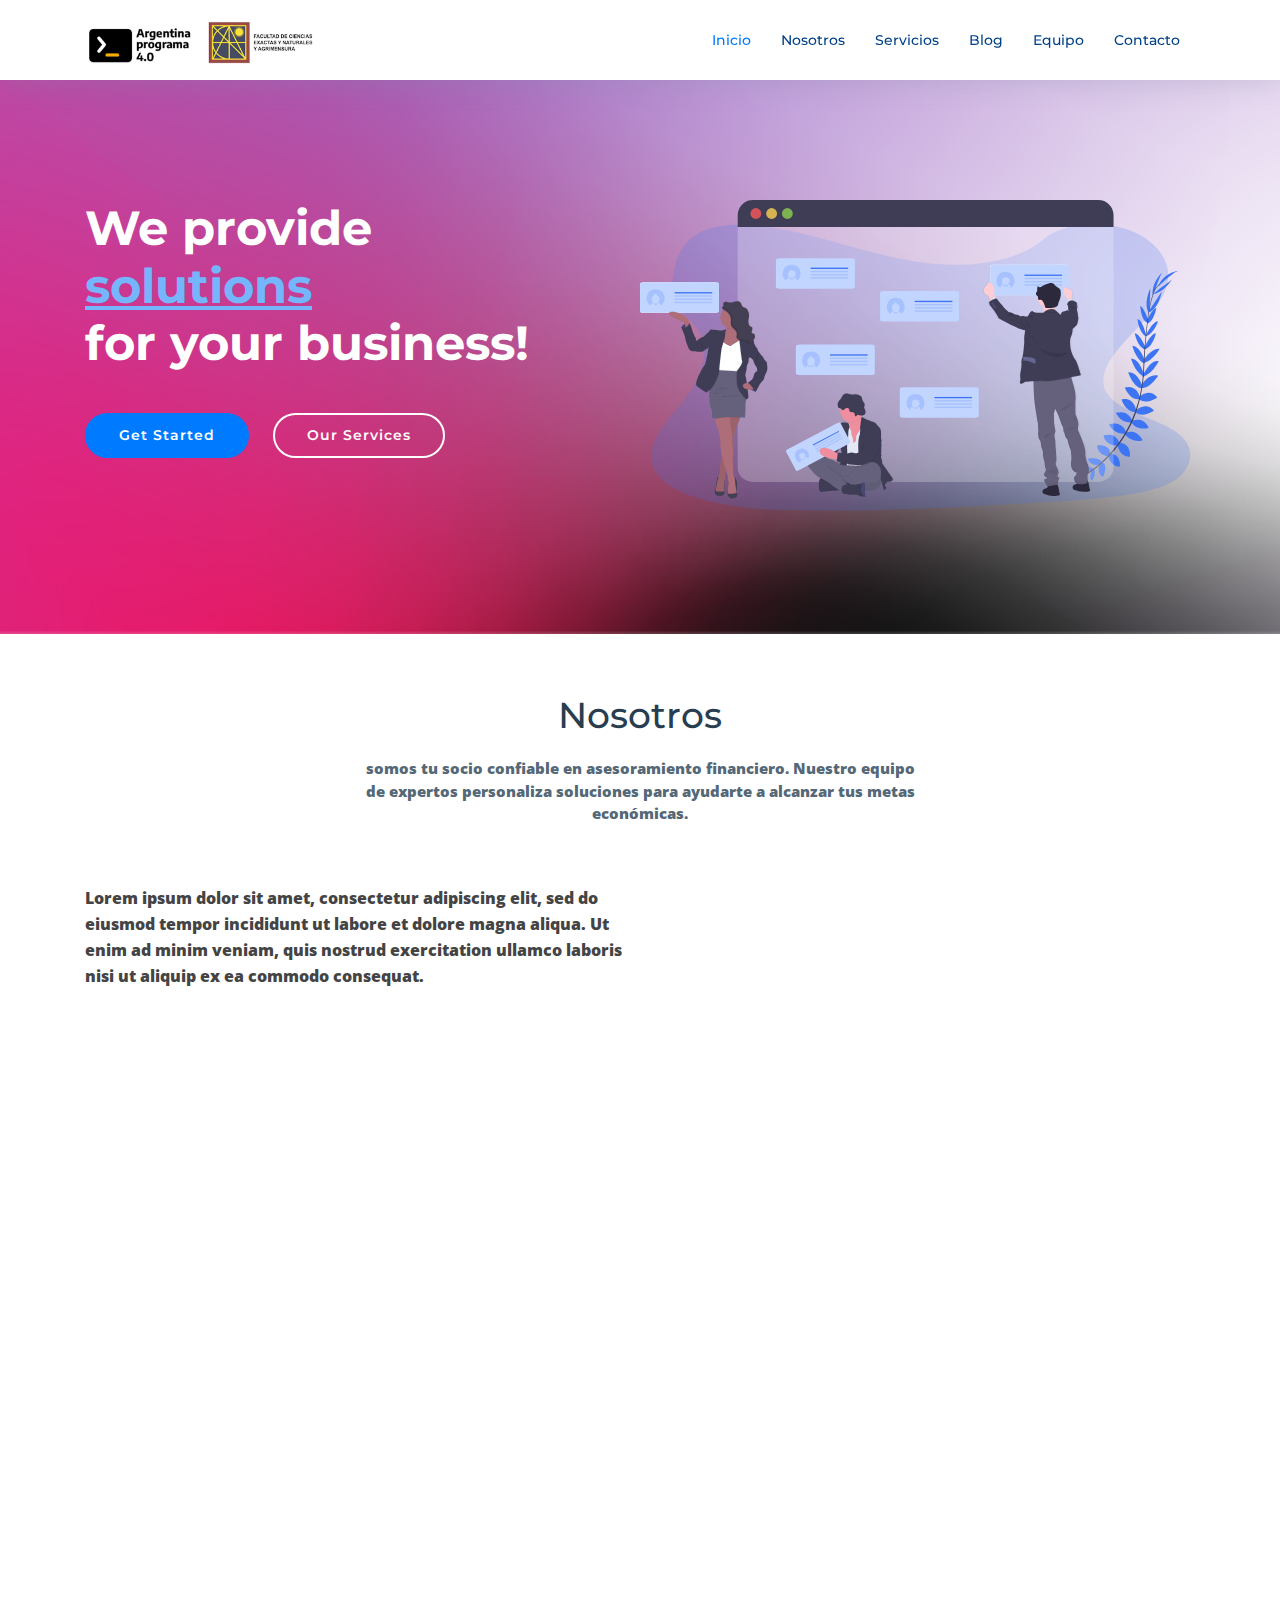
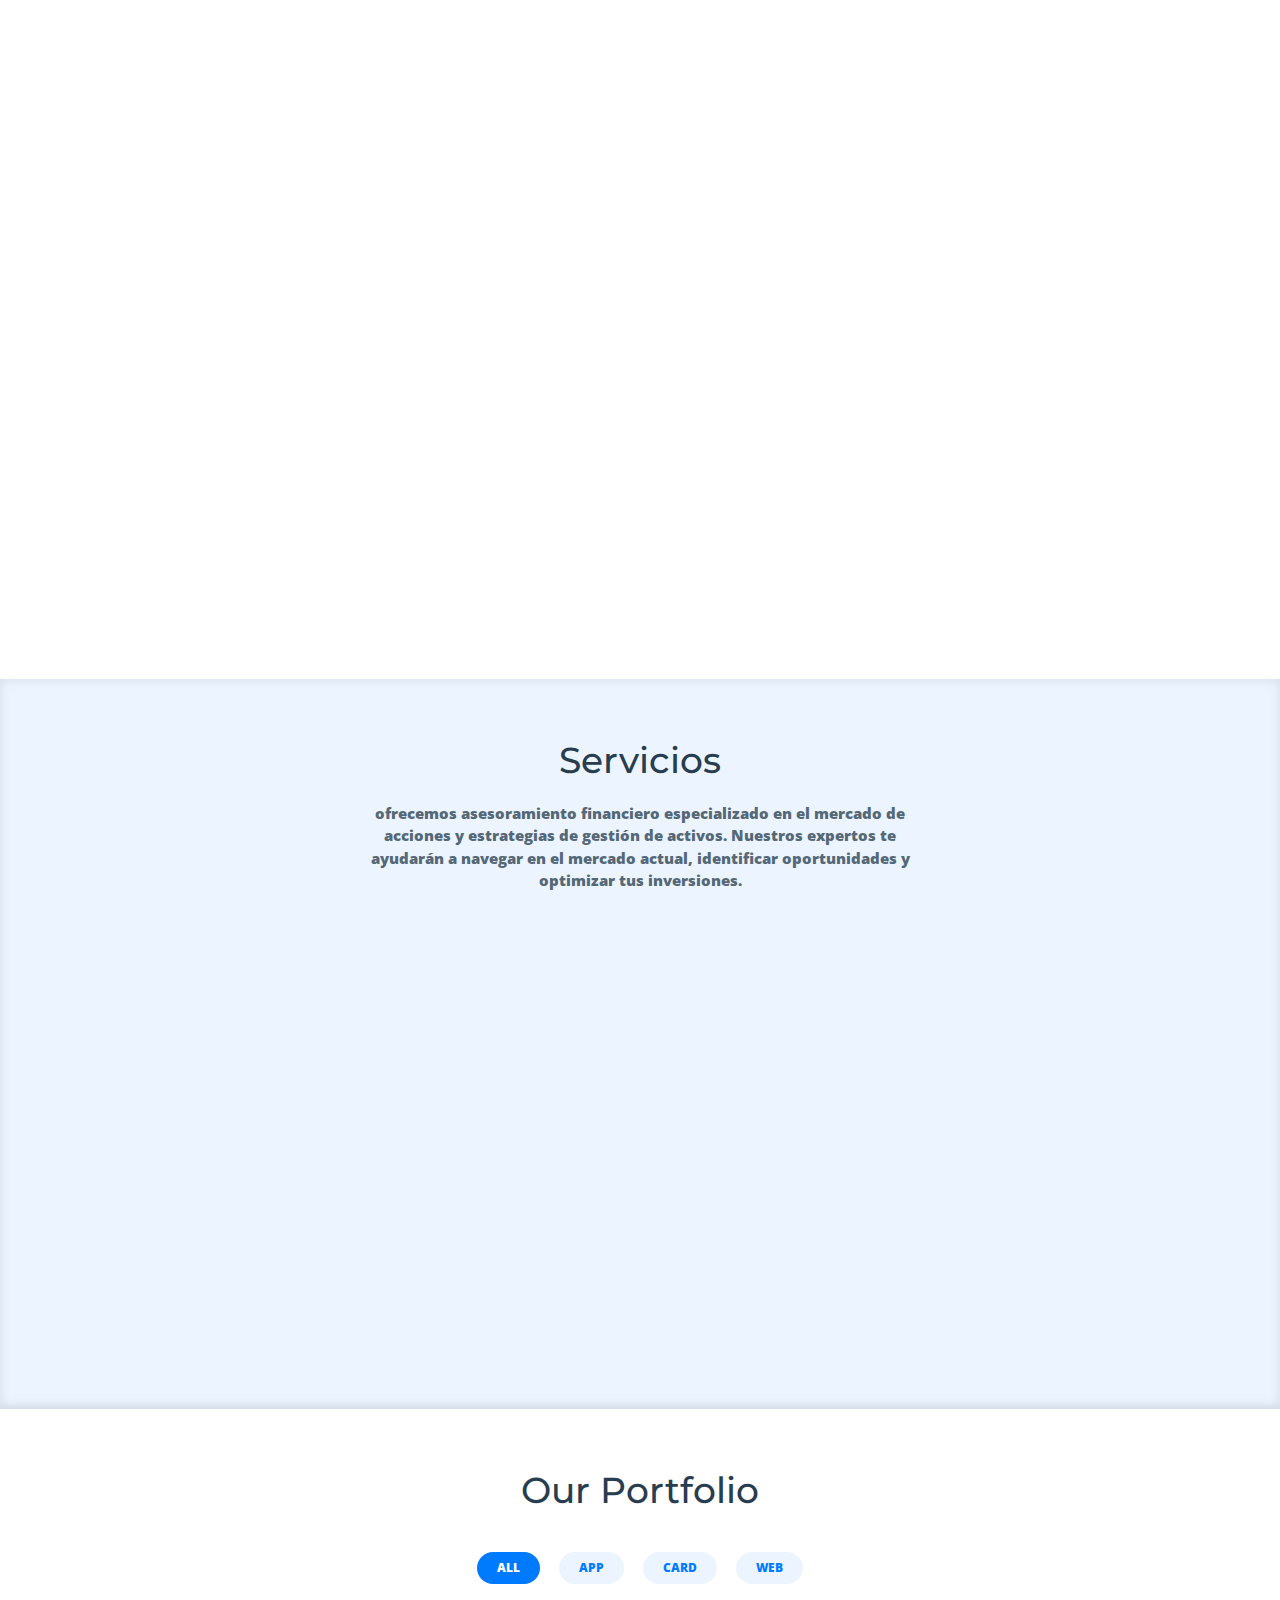
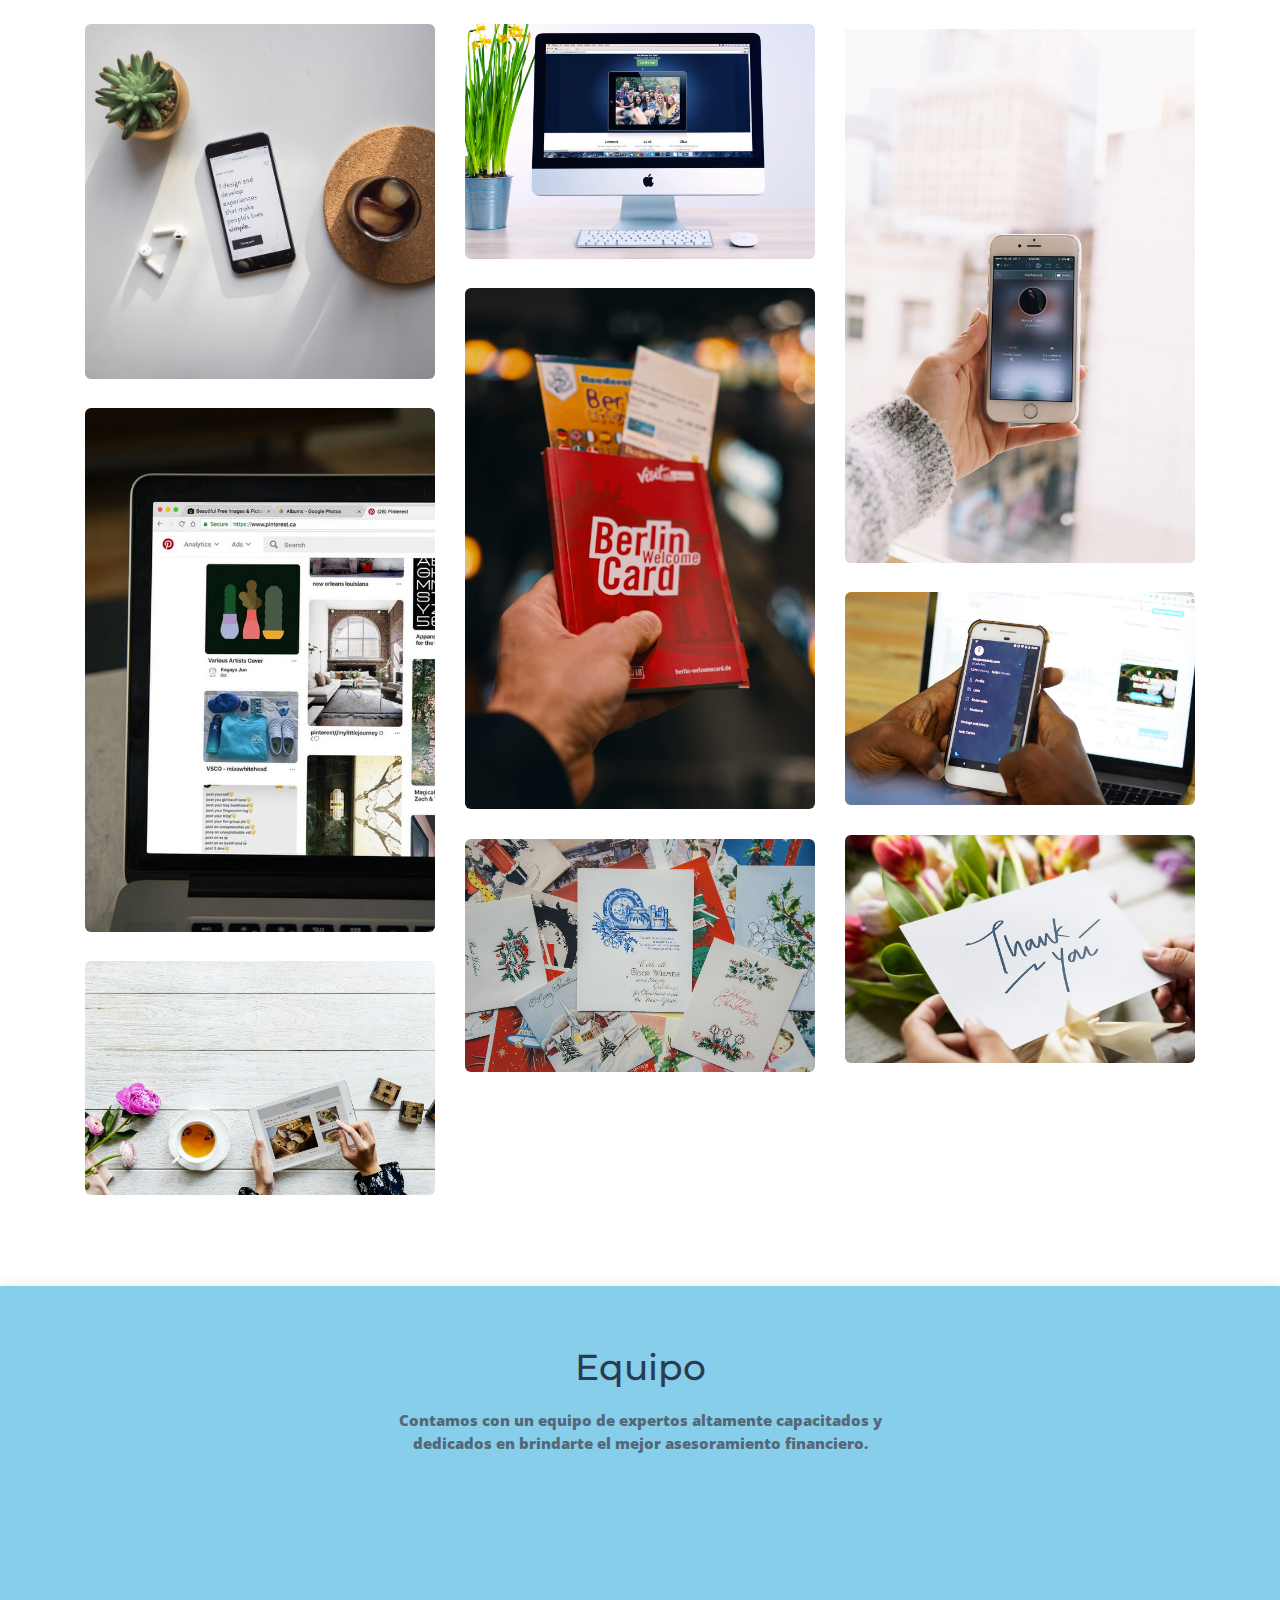
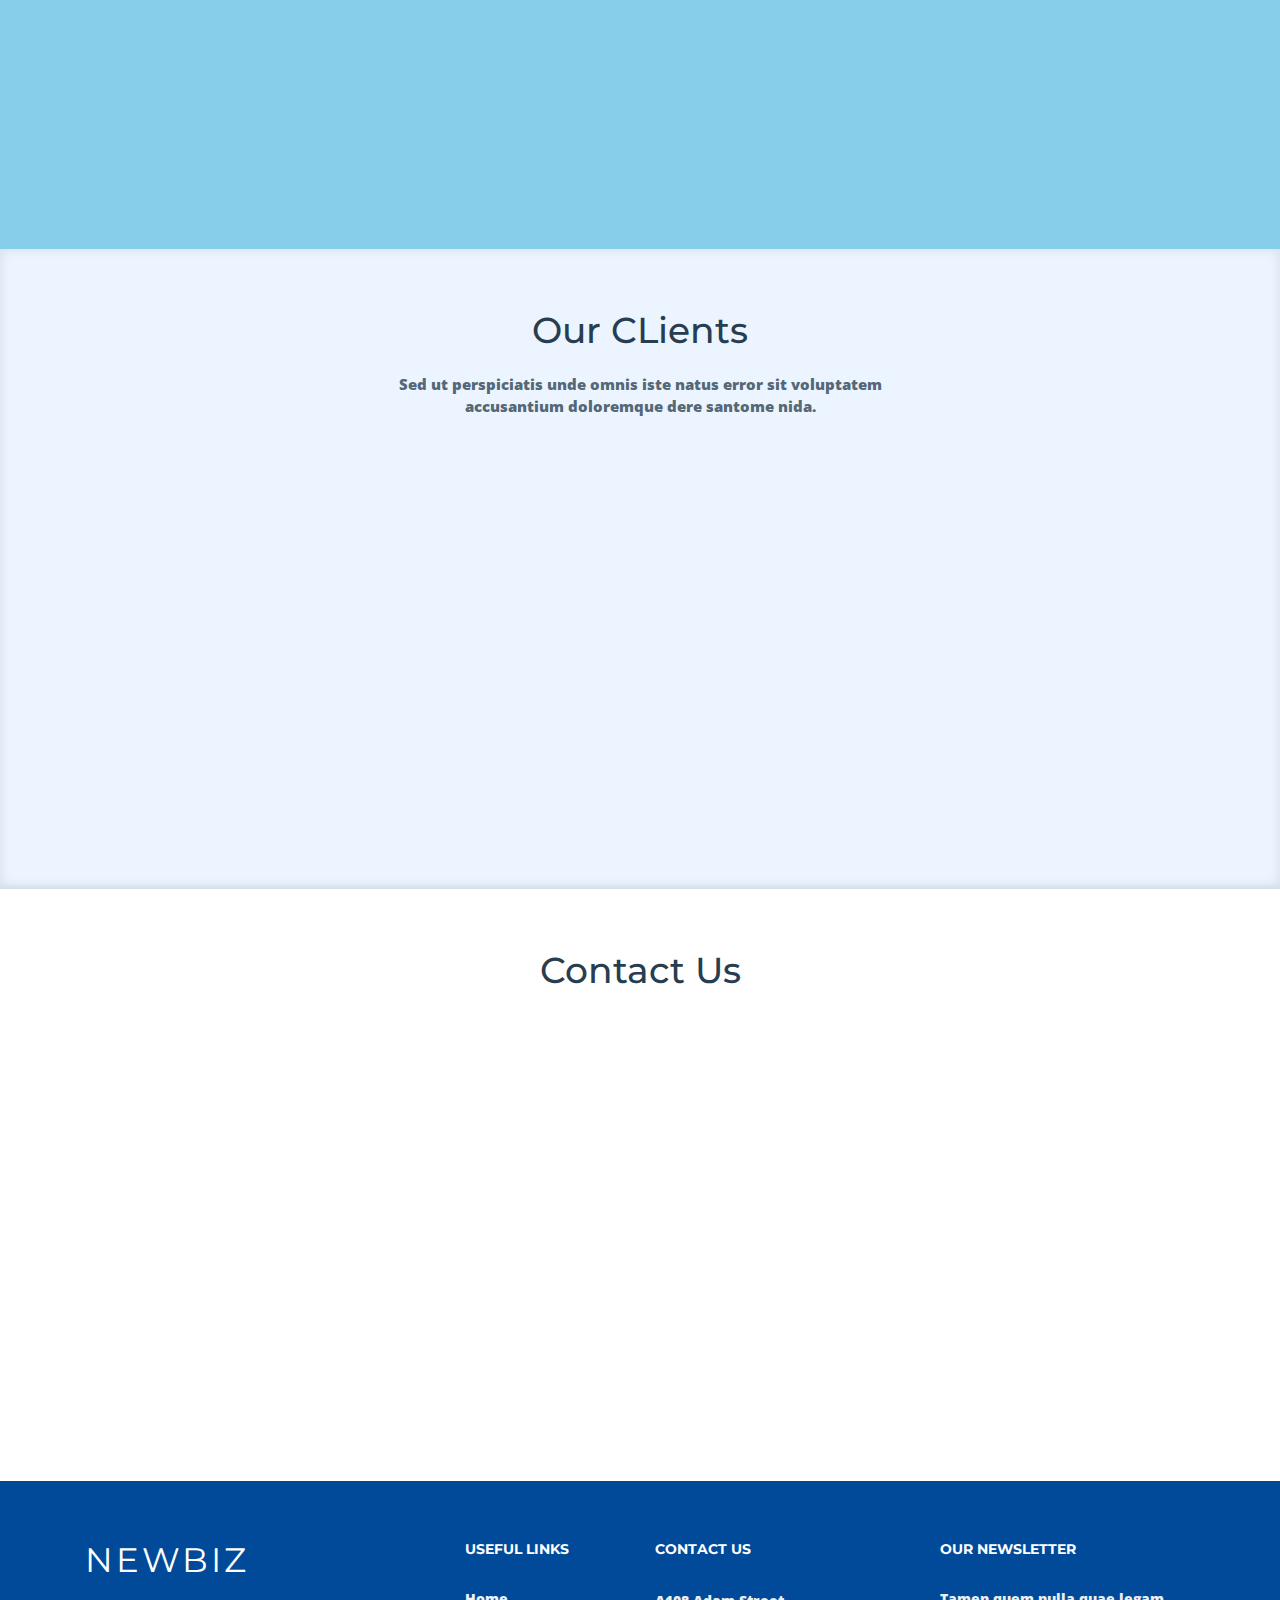
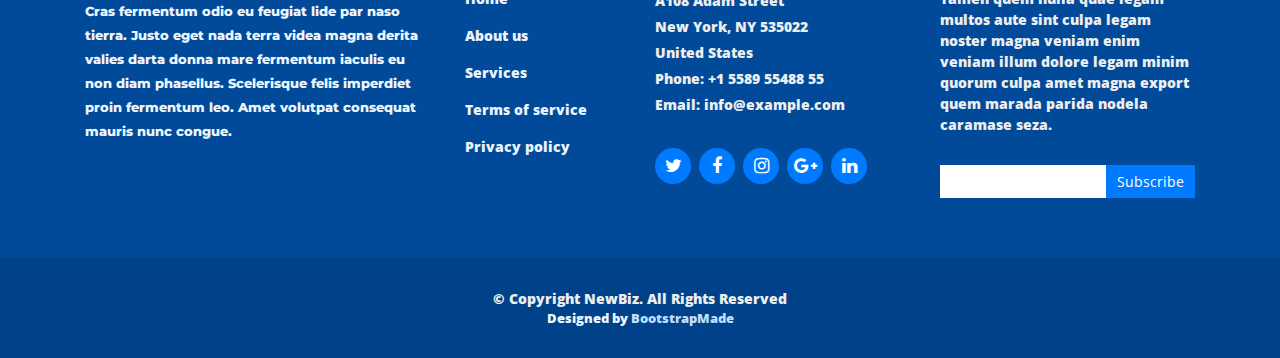
==== commit 55c21e0e: "actualizar" ====
--- a/template/index.html
+++ b/template/index.html
@@ -556,7 +556,7 @@
       <div class="container">
         <div class="section-header">
           <h3>Equipo</h3>
-          <p>kContamos con un equipo de expertos altamente capacitados y dedicados en brindarte el mejor asesoramiento financiero.</p>
+          <p>Contamos con un equipo de expertos altamente capacitados y dedicados en brindarte el mejor asesoramiento financiero.</p>
         </div>
 
         <div class="row">
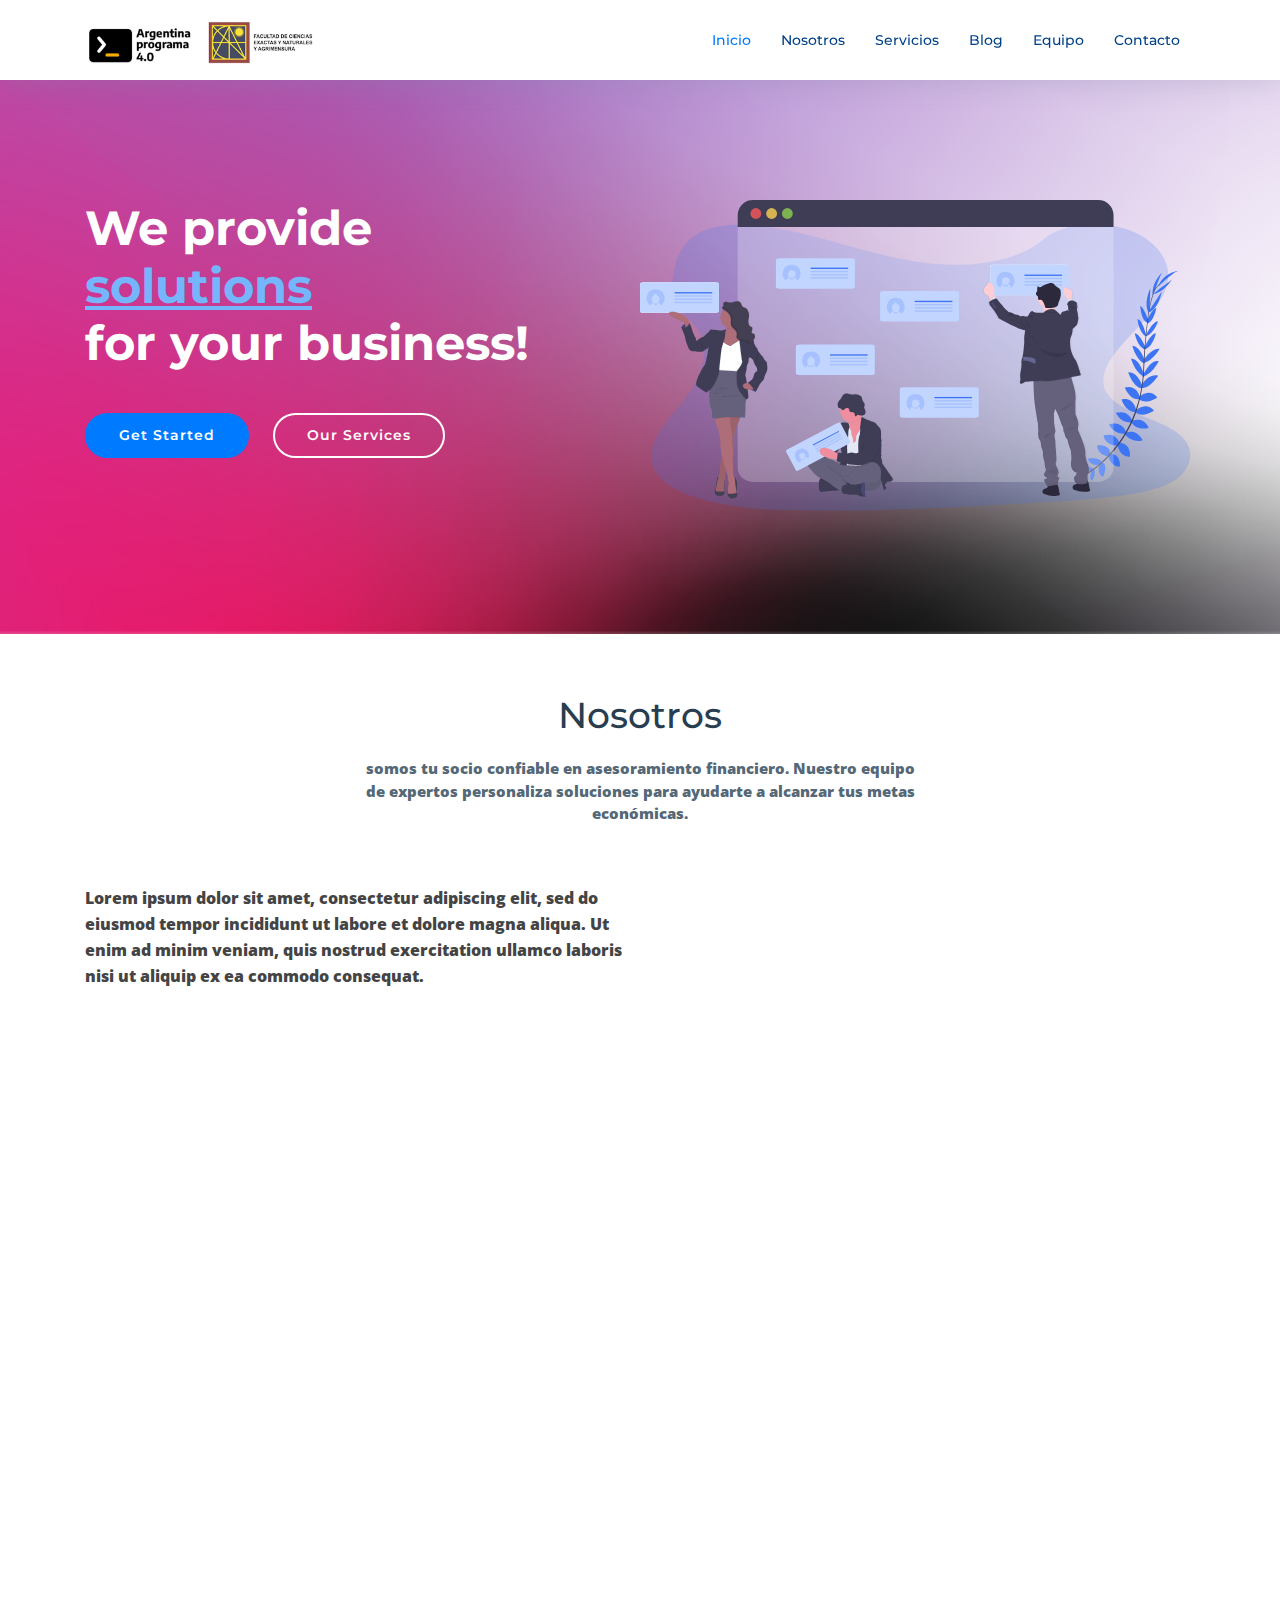
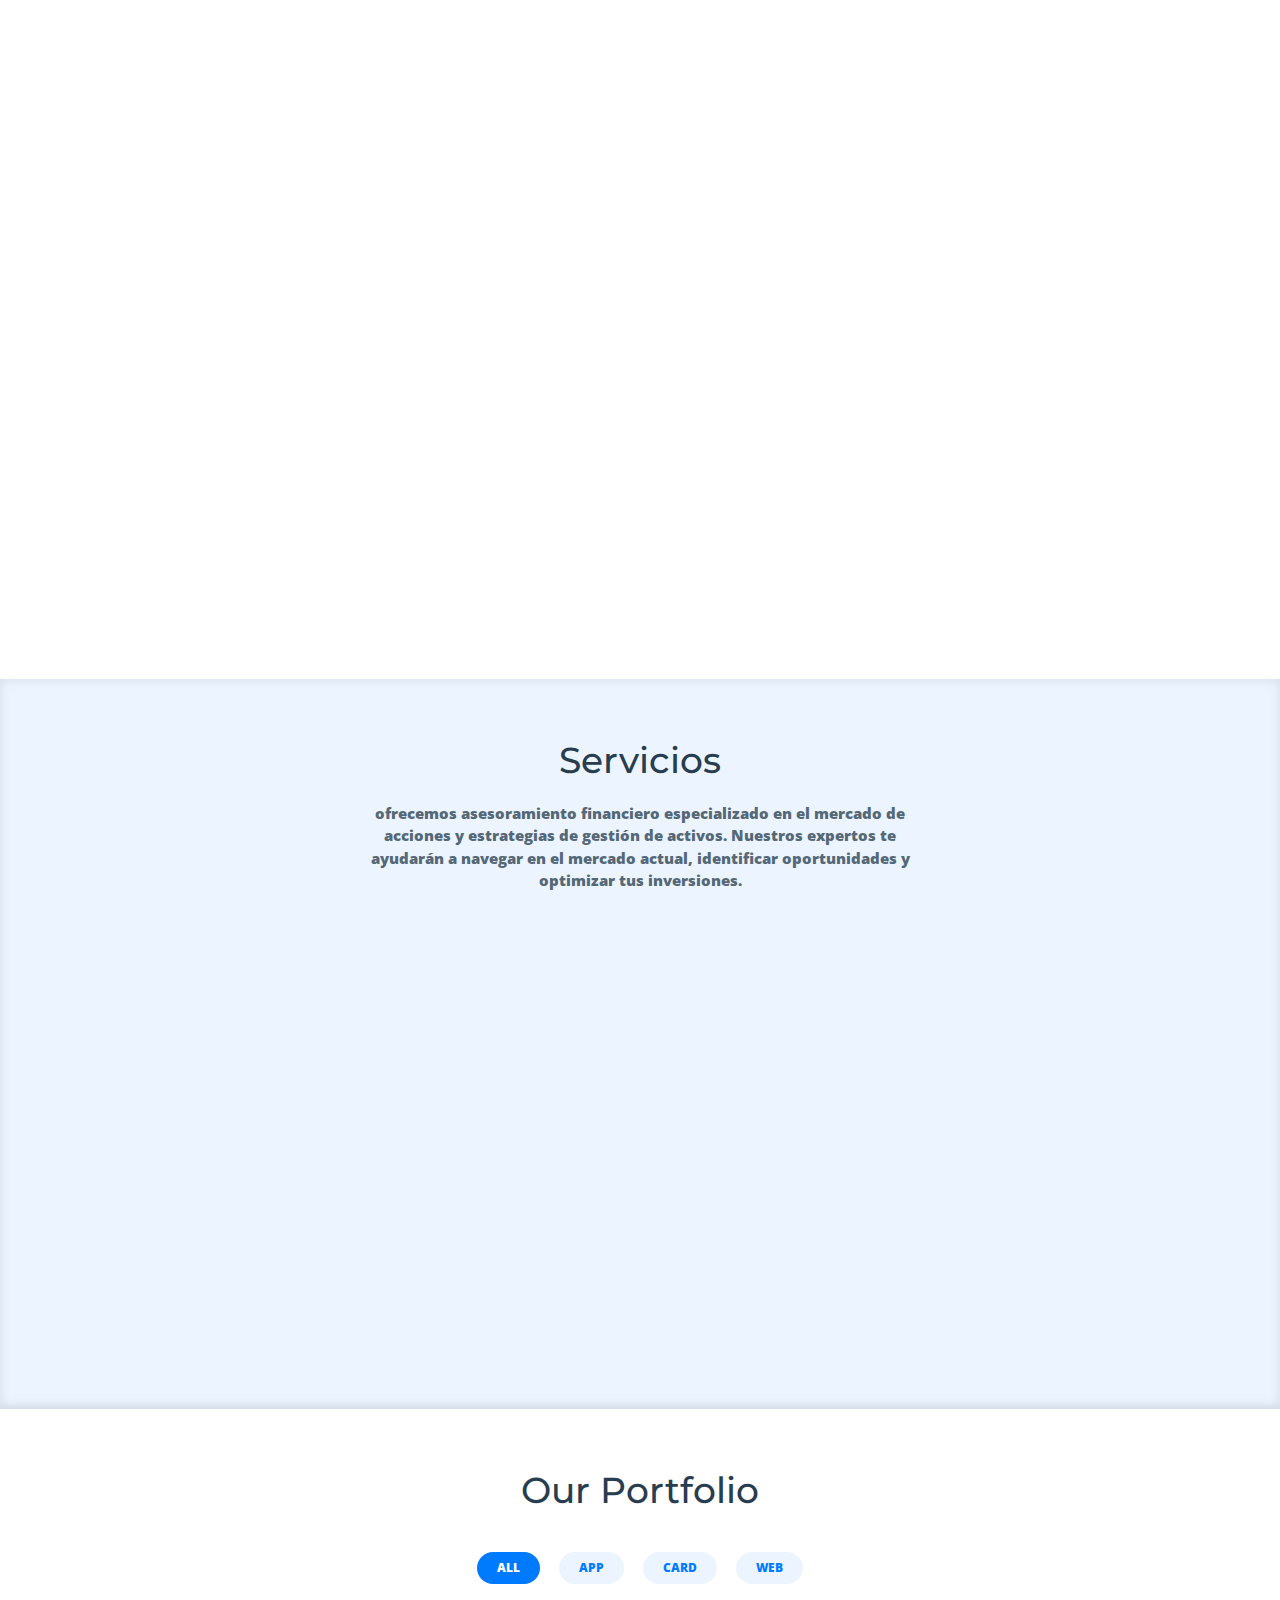
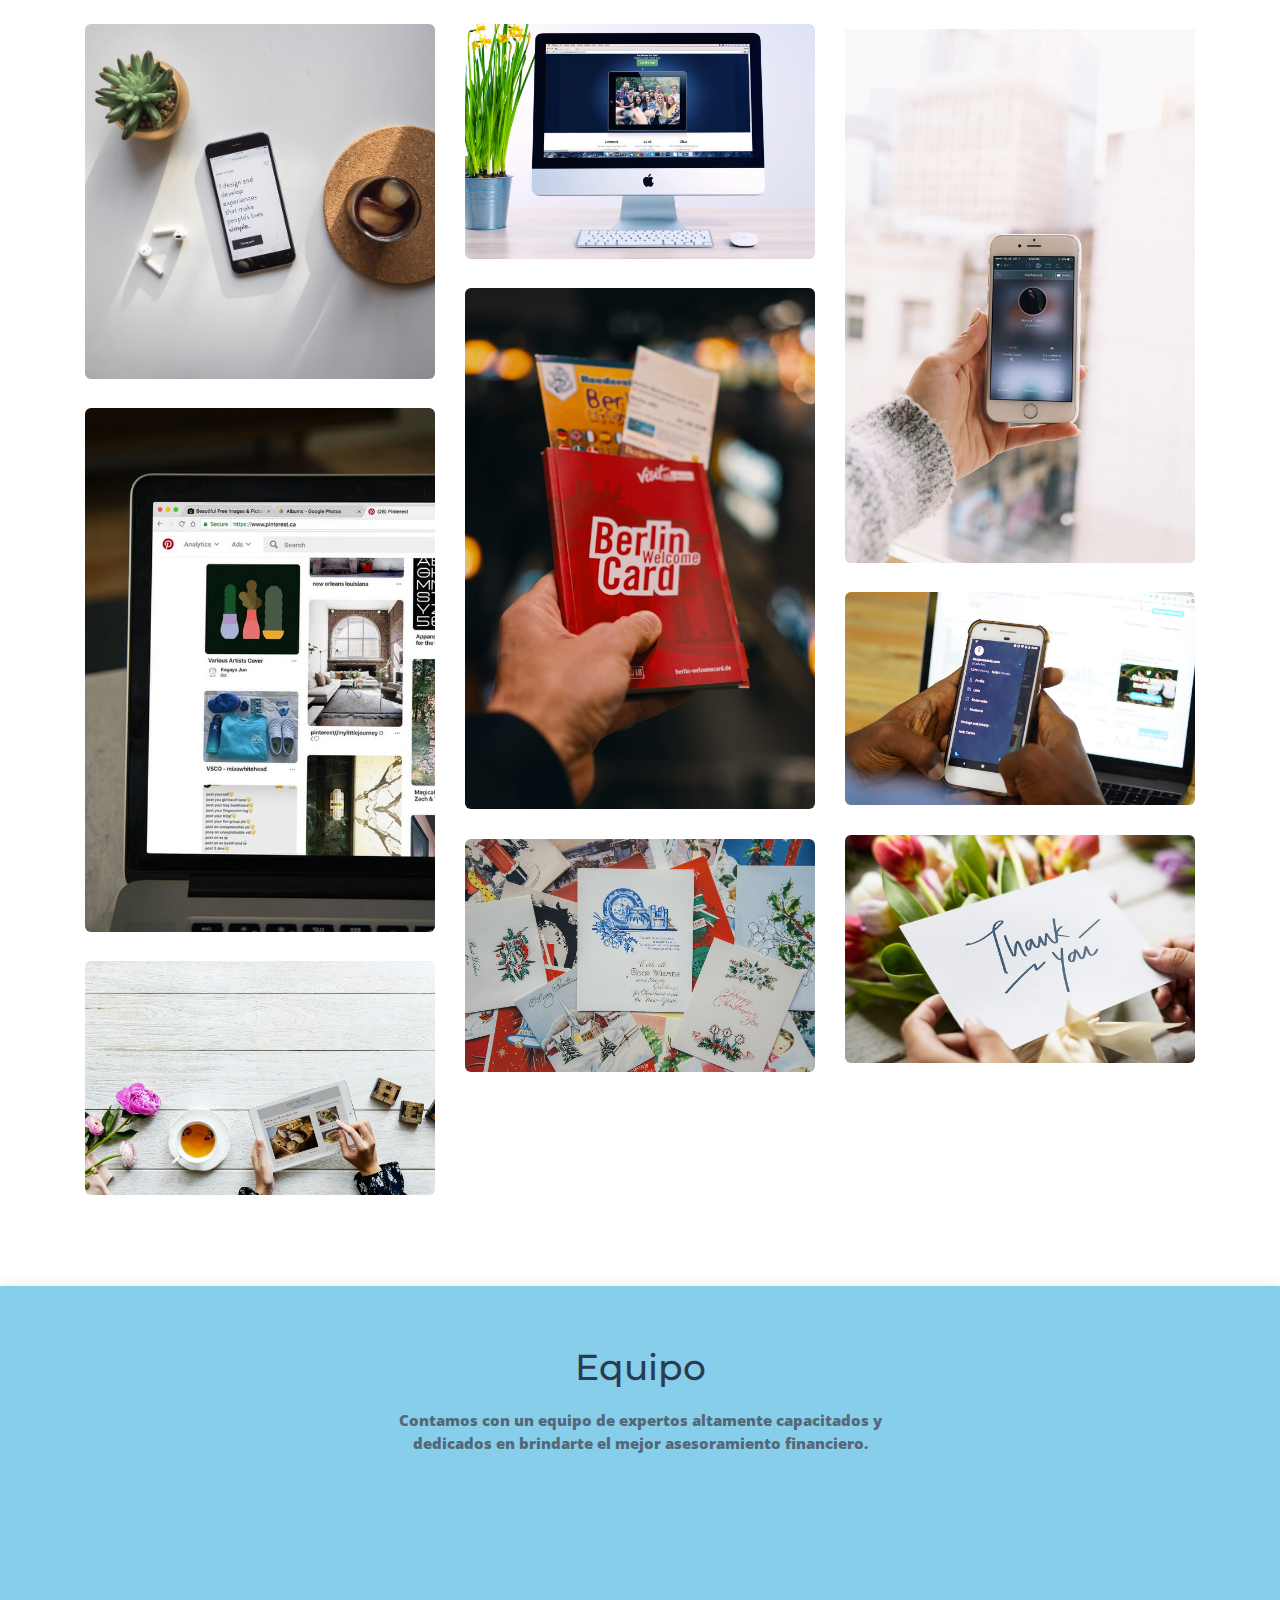
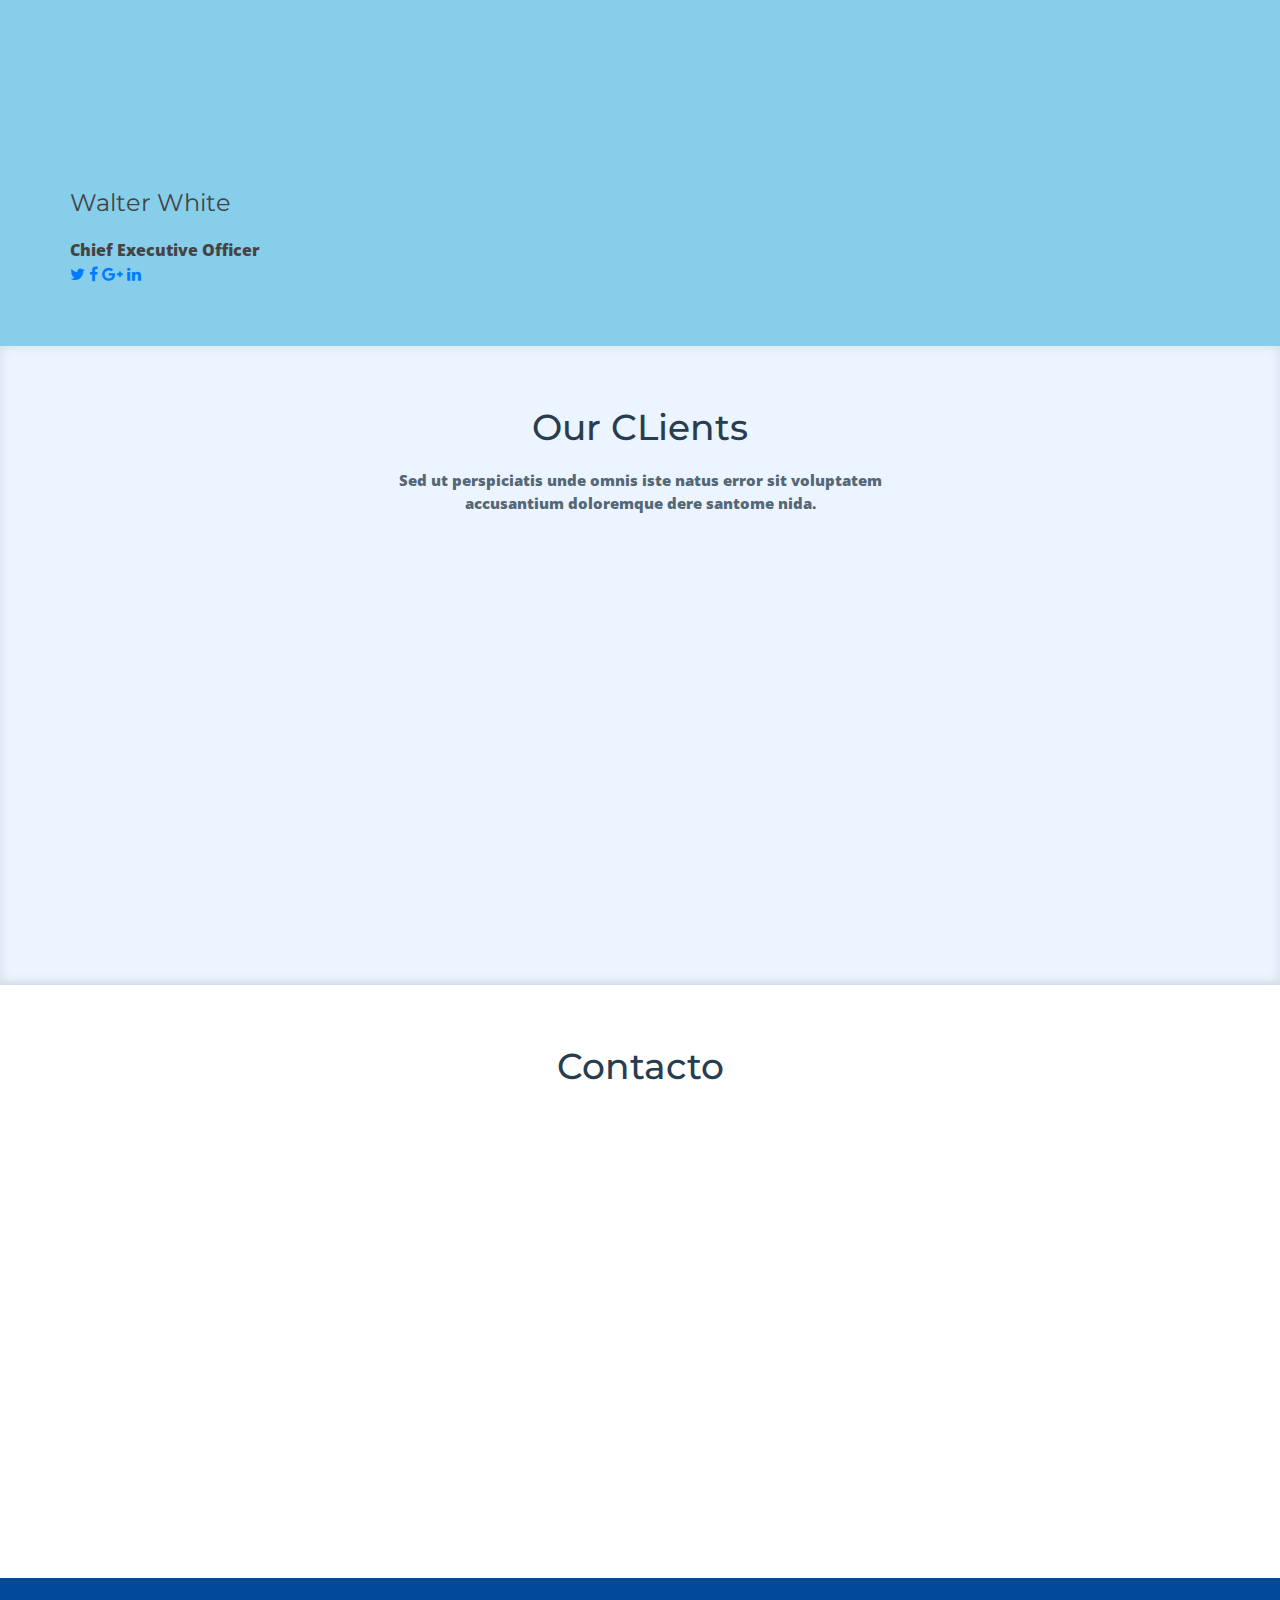
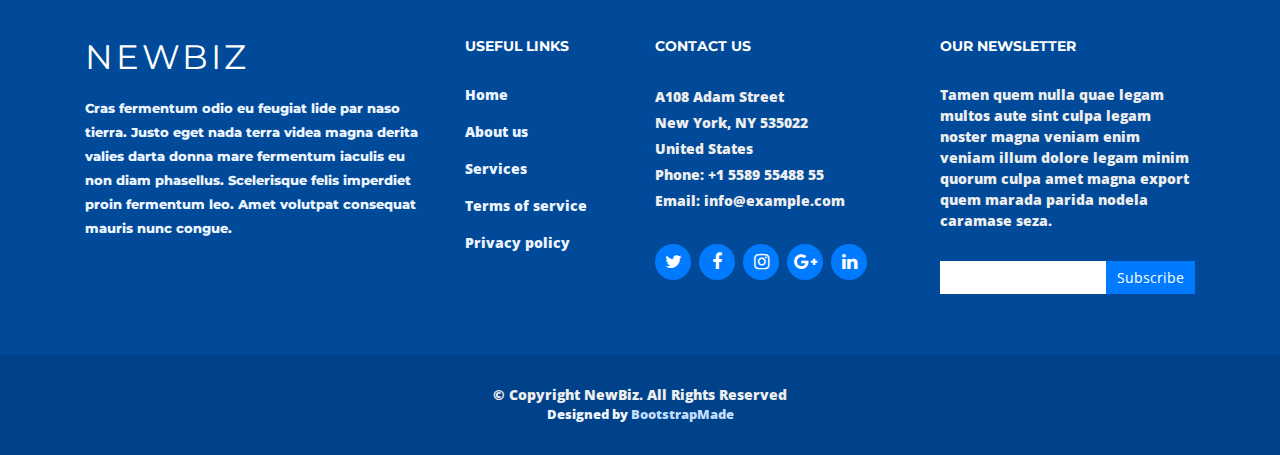
==== commit eb820253: "actualizar" ====
--- a/template/index.html
+++ b/template/index.html
@@ -6,6 +6,13 @@
   <meta content="width=device-width, initial-scale=1.0" name="viewport">
   <meta content="" name="keywords">
   <meta content="" name="description">
+
+  <script src="js/miapp.js"></script>
+  
+
+ 
+ 
+  
 
   <!-- Favicons -->
   <link href="img/favicon.png" rel="icon">
@@ -564,18 +571,7 @@
           <div class="col-lg-3 col-md-6 wow fadeInUp">
             <div class="member">
               <img src="img/testimonial-1.jpg" class="img-fluid" alt="">
-              <div class="member-info">
-                <div class="member-info-content">
-                  <h4>Walter White</h4>
-                  <span>Chief Executive Officer</span>
-                  <div class="social">
-                    <a href=""><i class="fa fa-twitter"></i></a>
-                    <a href=""><i class="fa fa-facebook"></i></a>
-                    <a href=""><i class="fa fa-google-plus"></i></a>
-                    <a href=""><i class="fa fa-linkedin"></i></a>
-                  </div>
-                </div>
-              </div>
+             
             </div>
           </div>
 
@@ -632,6 +628,20 @@
               </div>
             </div>
           </div>
+          <div class="member-info">
+            <div class="member-info-content">
+              <h4>Walter White</h4>
+              <span>Chief Executive Officer</span>
+              <div class="social">
+                <a href=""><i class="fa fa-twitter"></i></a>
+                <a href=""><i class="fa fa-facebook"></i></a>
+                <a href=""><i class="fa fa-google-plus"></i></a>
+                <a href=""><i class="fa fa-linkedin"></i></a>
+              </div>
+            </div>
+          </div>
+          
+      
 
         </div>
 
@@ -713,7 +723,7 @@
       <div class="container-fluid">
 
         <div class="section-header">
-          <h3>Contact Us</h3>
+          <h3>Contacto</h3>
         </div>
 
         <div class="row wow fadeInUp">
@@ -742,7 +752,7 @@
 
             <div class="form">
               <div id="sendmessage">Your message has been sent. Thank you!</div>
-              <div id="errormessage"></div>
+              <div id="errormessage">error message</div>
               <form action="" method="post" role="form" class="contactForm">
                 <div class="form-row">
                   <div class="form-group col-lg-6">
@@ -759,10 +769,10 @@
                   <div class="validation"></div>
                 </div>
                 <div class="form-group">
-                  <textarea class="form-control" name="message" rows="5" data-rule="required" data-msg="Please write something for us" placeholder="Message"></textarea>
+                  <textarea class="form-control" name="message" rows="5" data-rule="required" data-msg="Please write something for us" placeholder="Message" id="message"></textarea>
                   <div class="validation"></div>
                 </div>
-                <div class="text-center"><button type="submit" title="Send Message">Send Message</button></div>
+                <div class="text-center"><button onclick="enviarMsj()" type="submit" title="Send Message" id="sendmsj">Send Message</button></div>
               </form>
             </div>
           </div>
@@ -864,6 +874,7 @@
   <script src="lib/lightbox/js/lightbox.min.js"></script>
   <!-- Contact Form JavaScript File -->
   <script src="contactform/contactform.js"></script>
+  
 
   <!-- Template Main Javascript File -->
   <script src="js/main.js"></script>
--- a/template/css/style.css
+++ b/template/css/style.css
@@ -962,7 +962,7 @@
 #team .member .member-info-content {
   margin-top: 50px;
   transition: margin 0.2s;
-}
+  }
 
 #team .member:hover .member-info {
   background: rgba(0, 66, 15, 0.7);
@@ -973,6 +973,7 @@
 #team .member:hover .member-info-content {
   margin-top: 0;
   transition: margin 0.4s;
+
 }
 
 #team .member h4 {
@@ -987,10 +988,12 @@
   display: block;
   font-size: 13px;
   color: #fff;
+  
 }
 
 #team .member .social {
   margin-top: 15px;
+  
 }
 
 #team .member .social a {
--- a/template/css/miestilo.css
+++ b/template/css/miestilo.css
@@ -6,3 +6,5 @@
 
 
 
+
+
